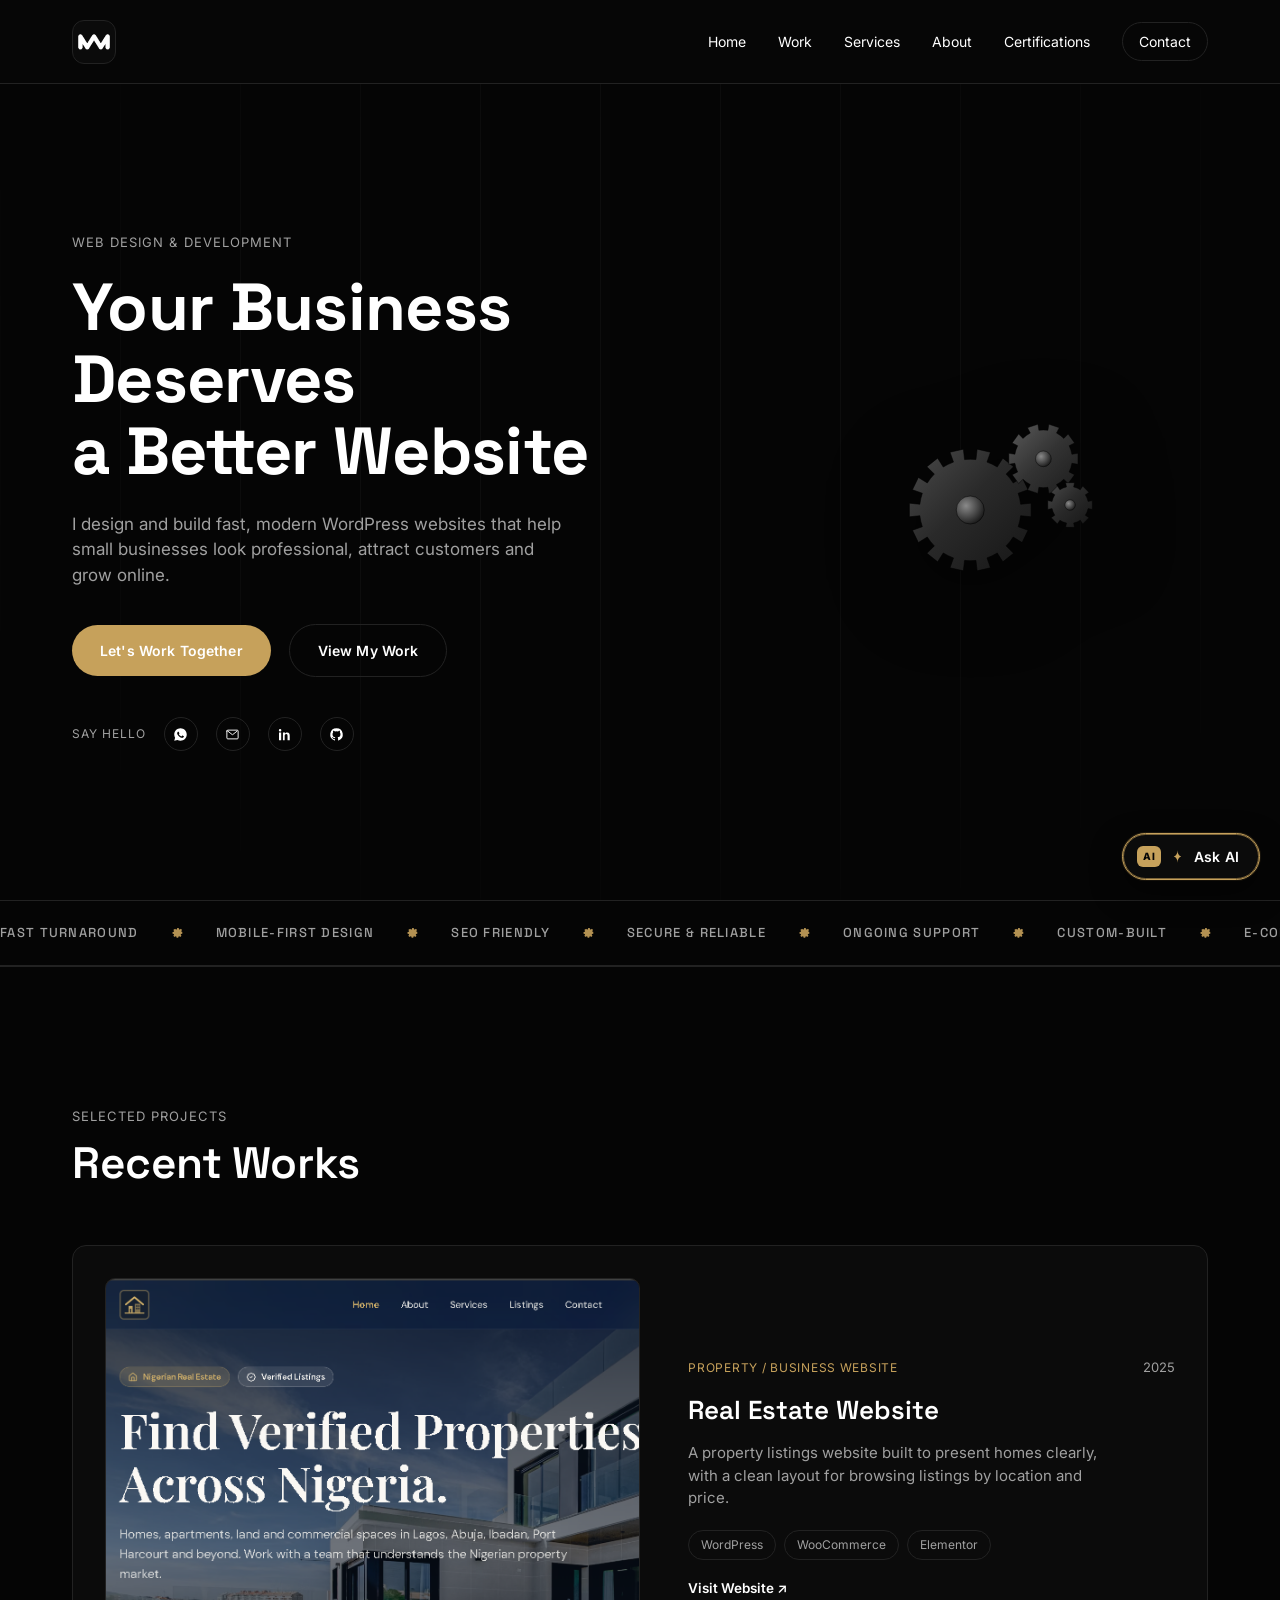
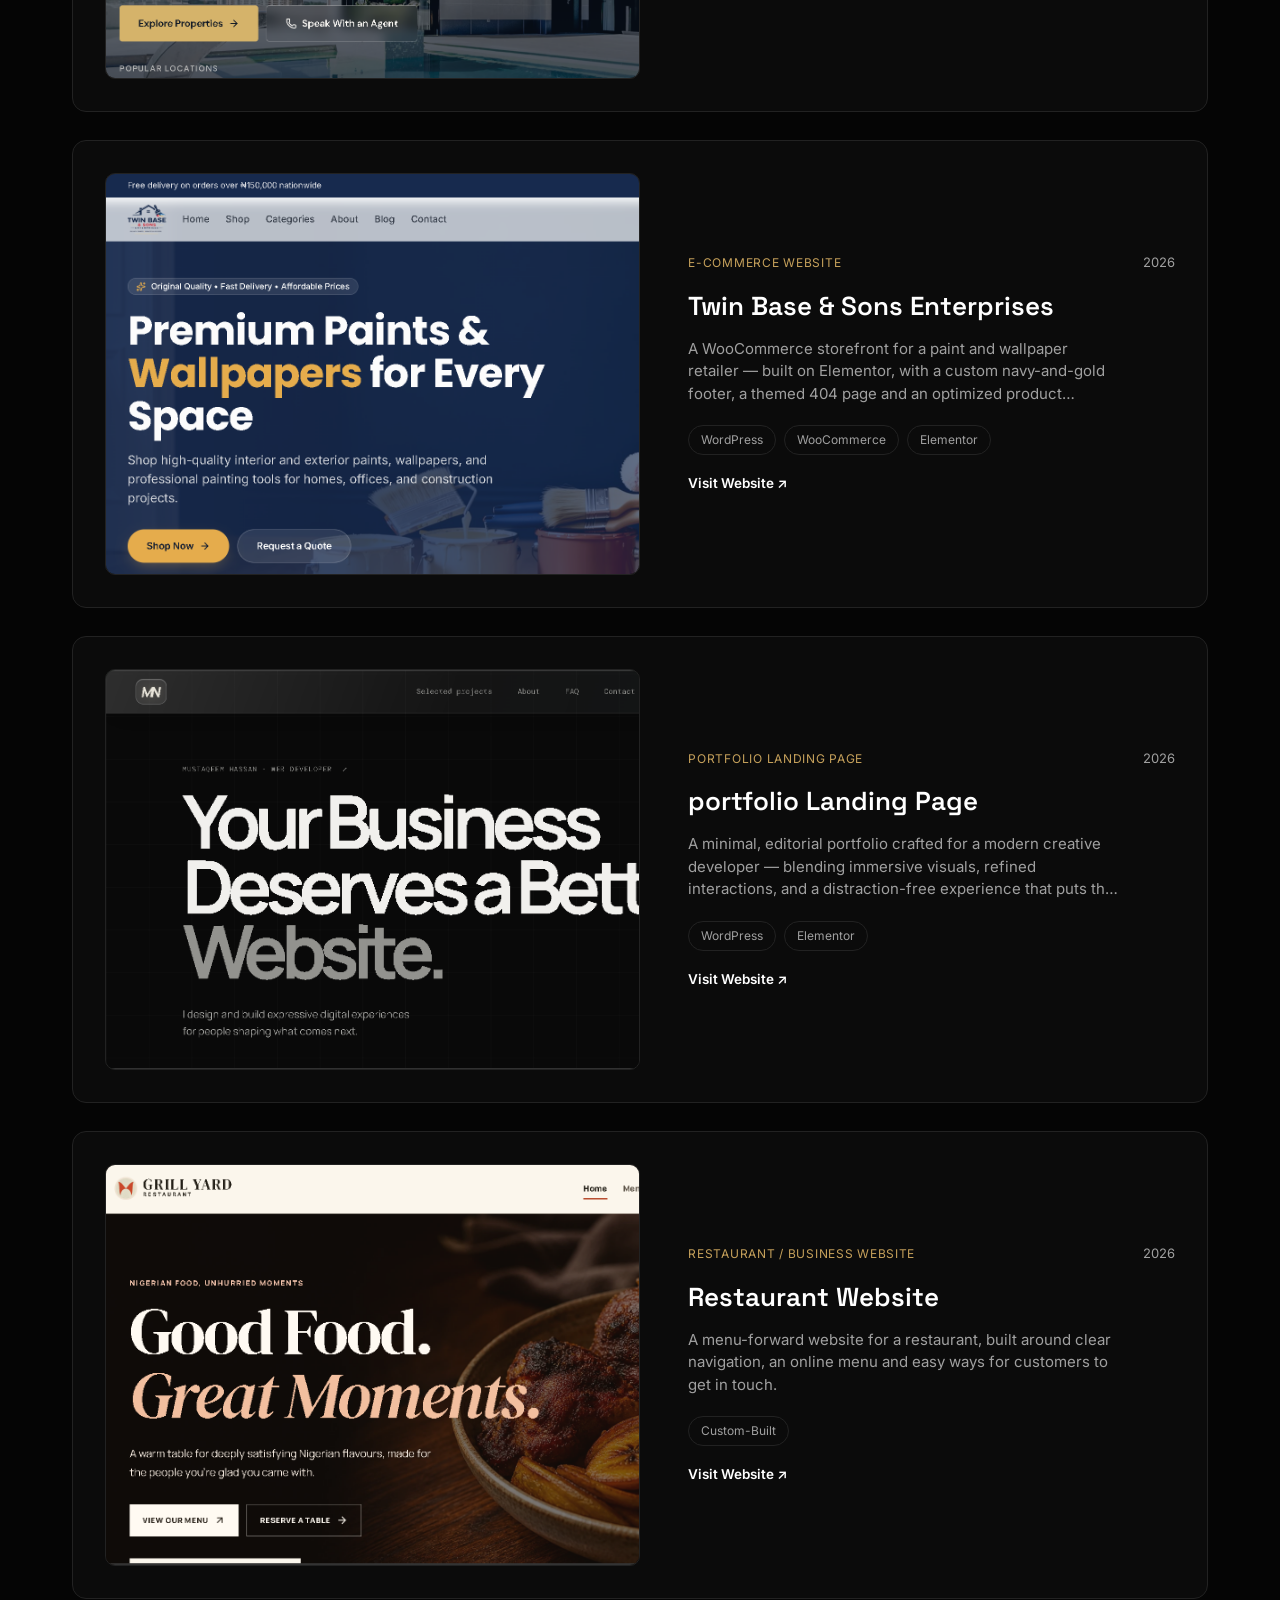
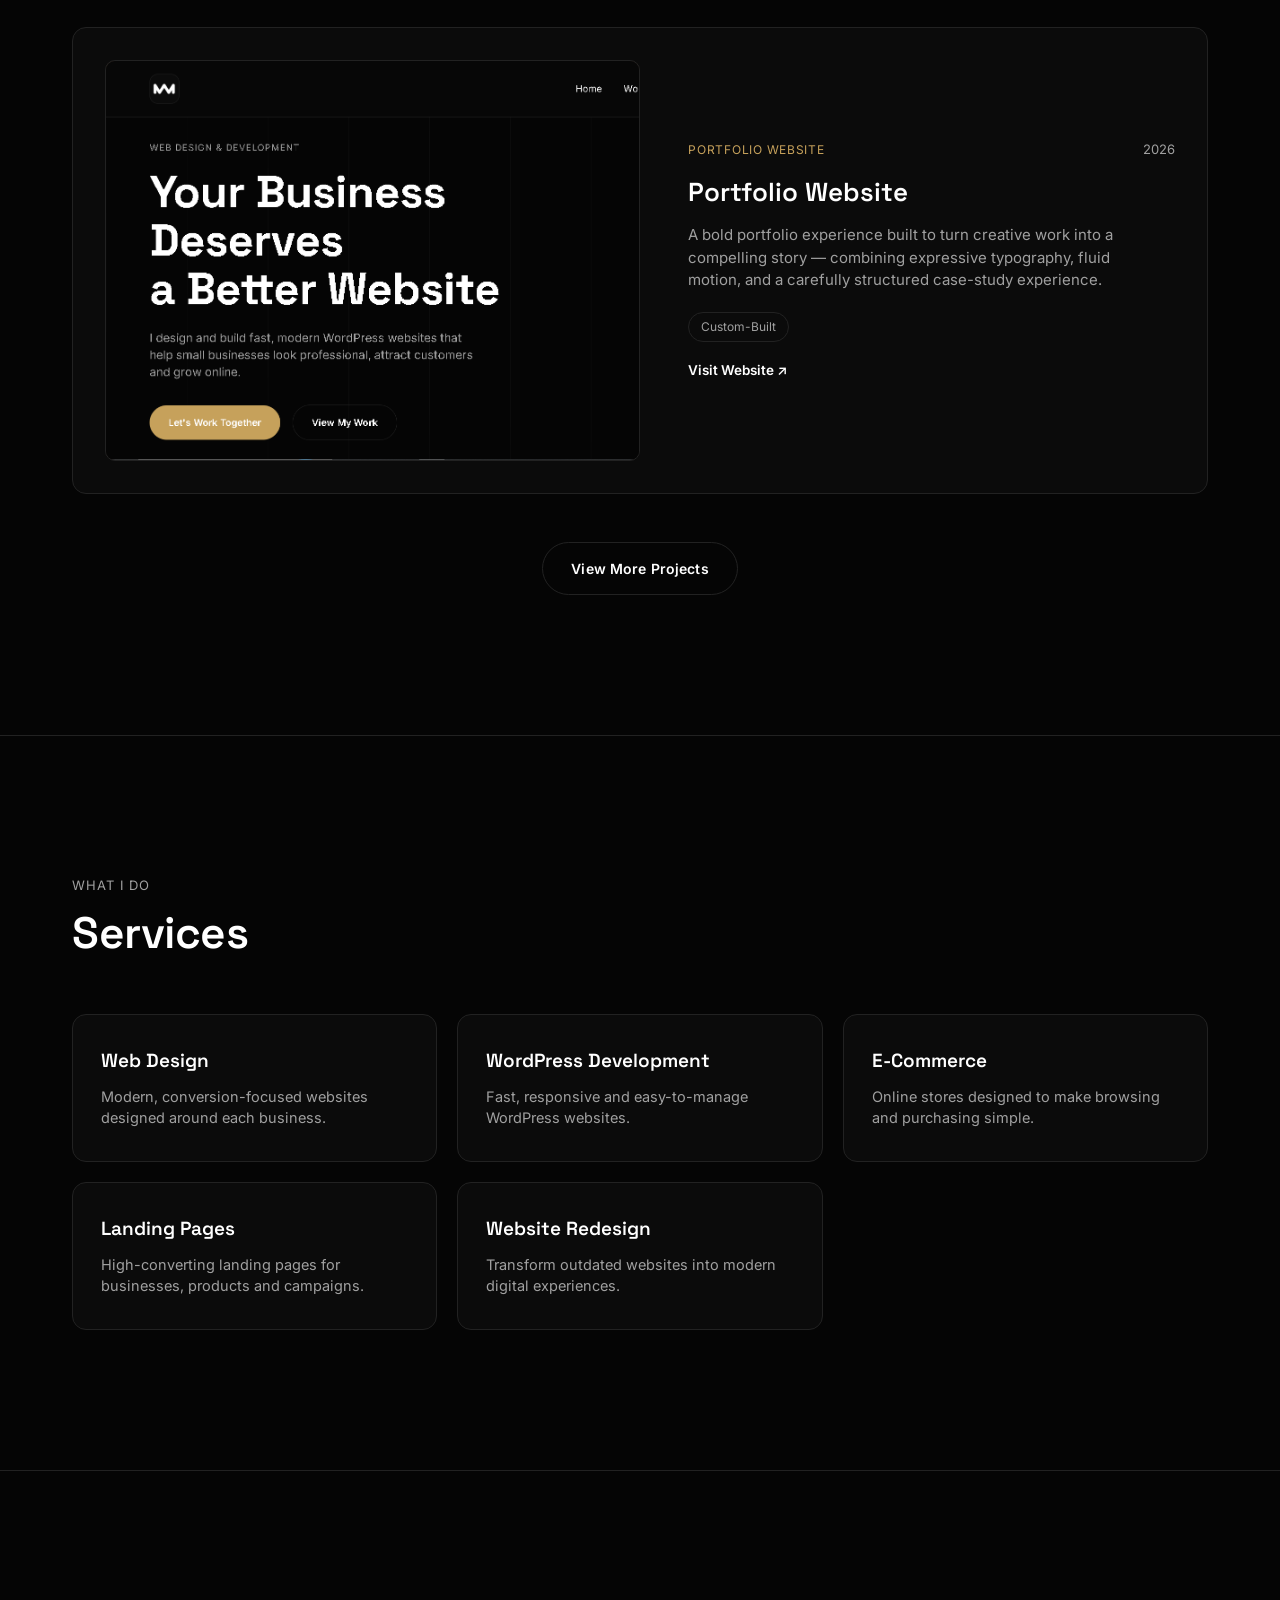
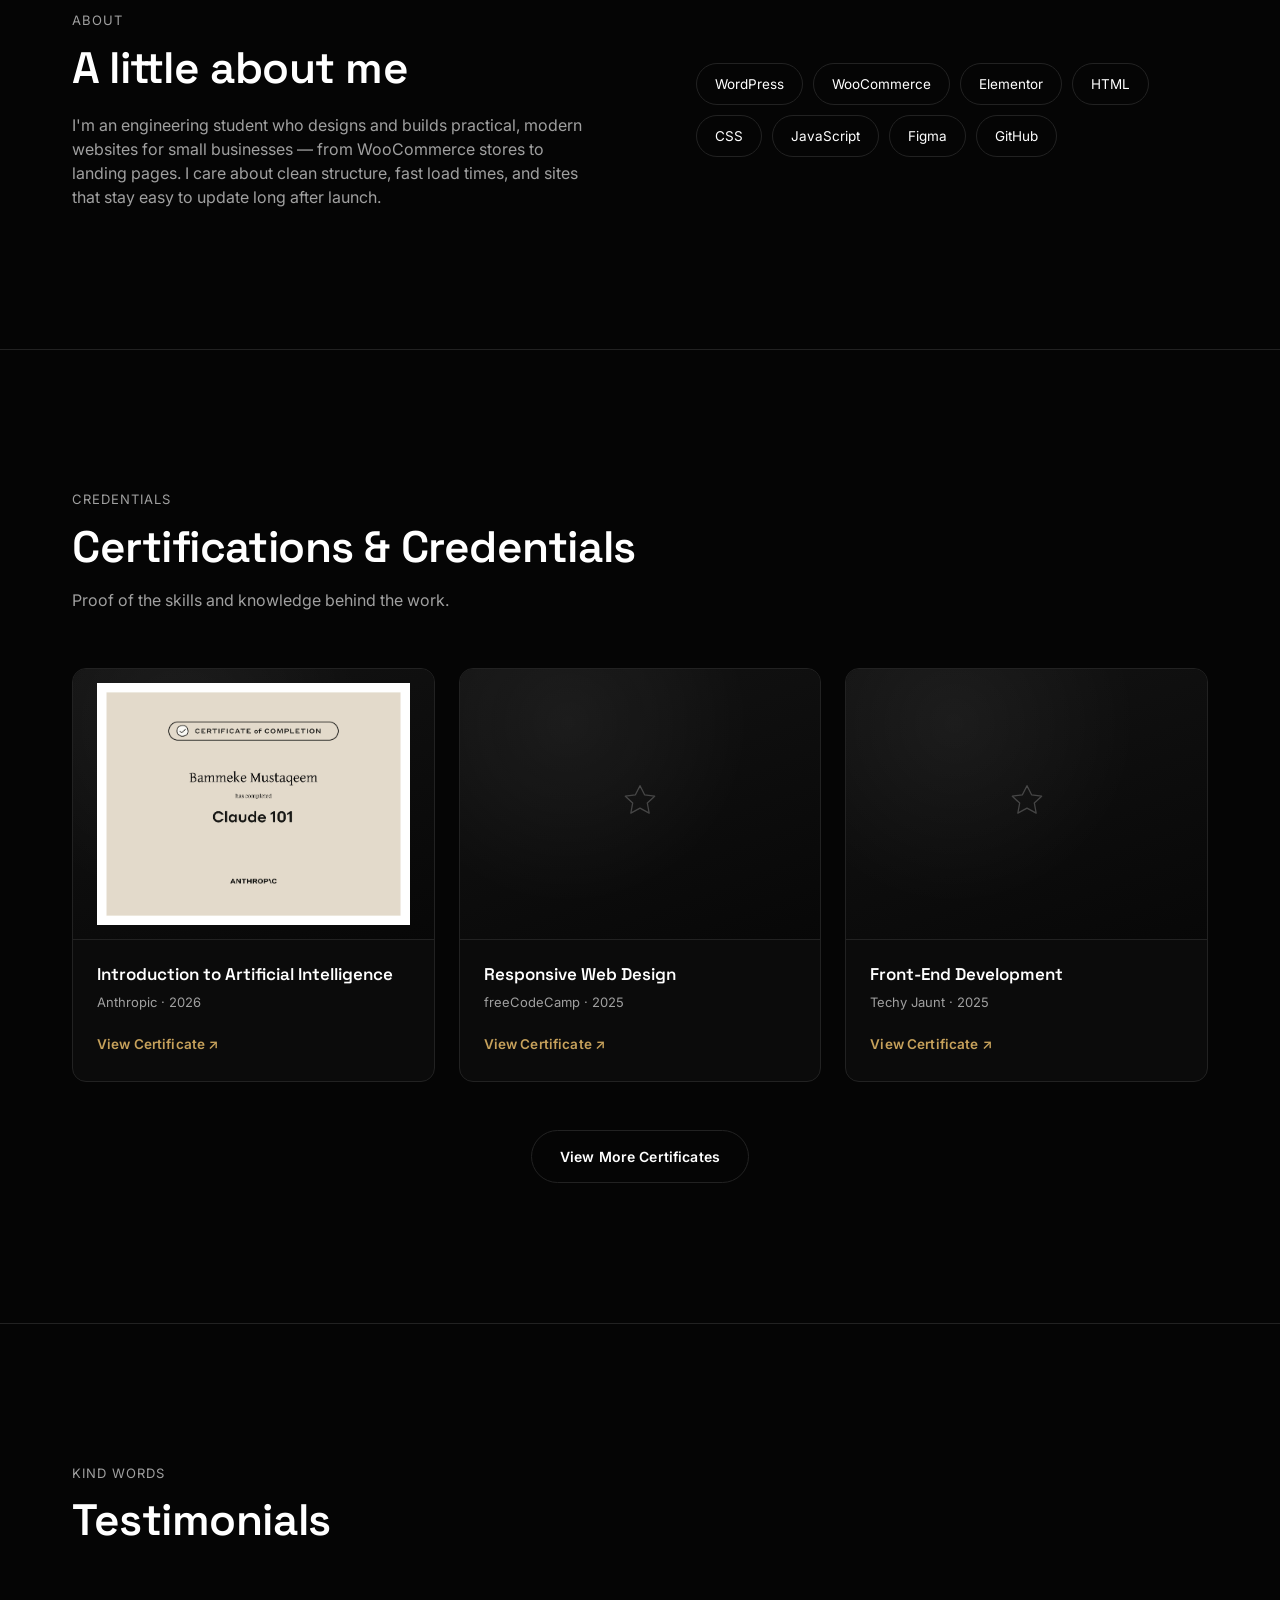
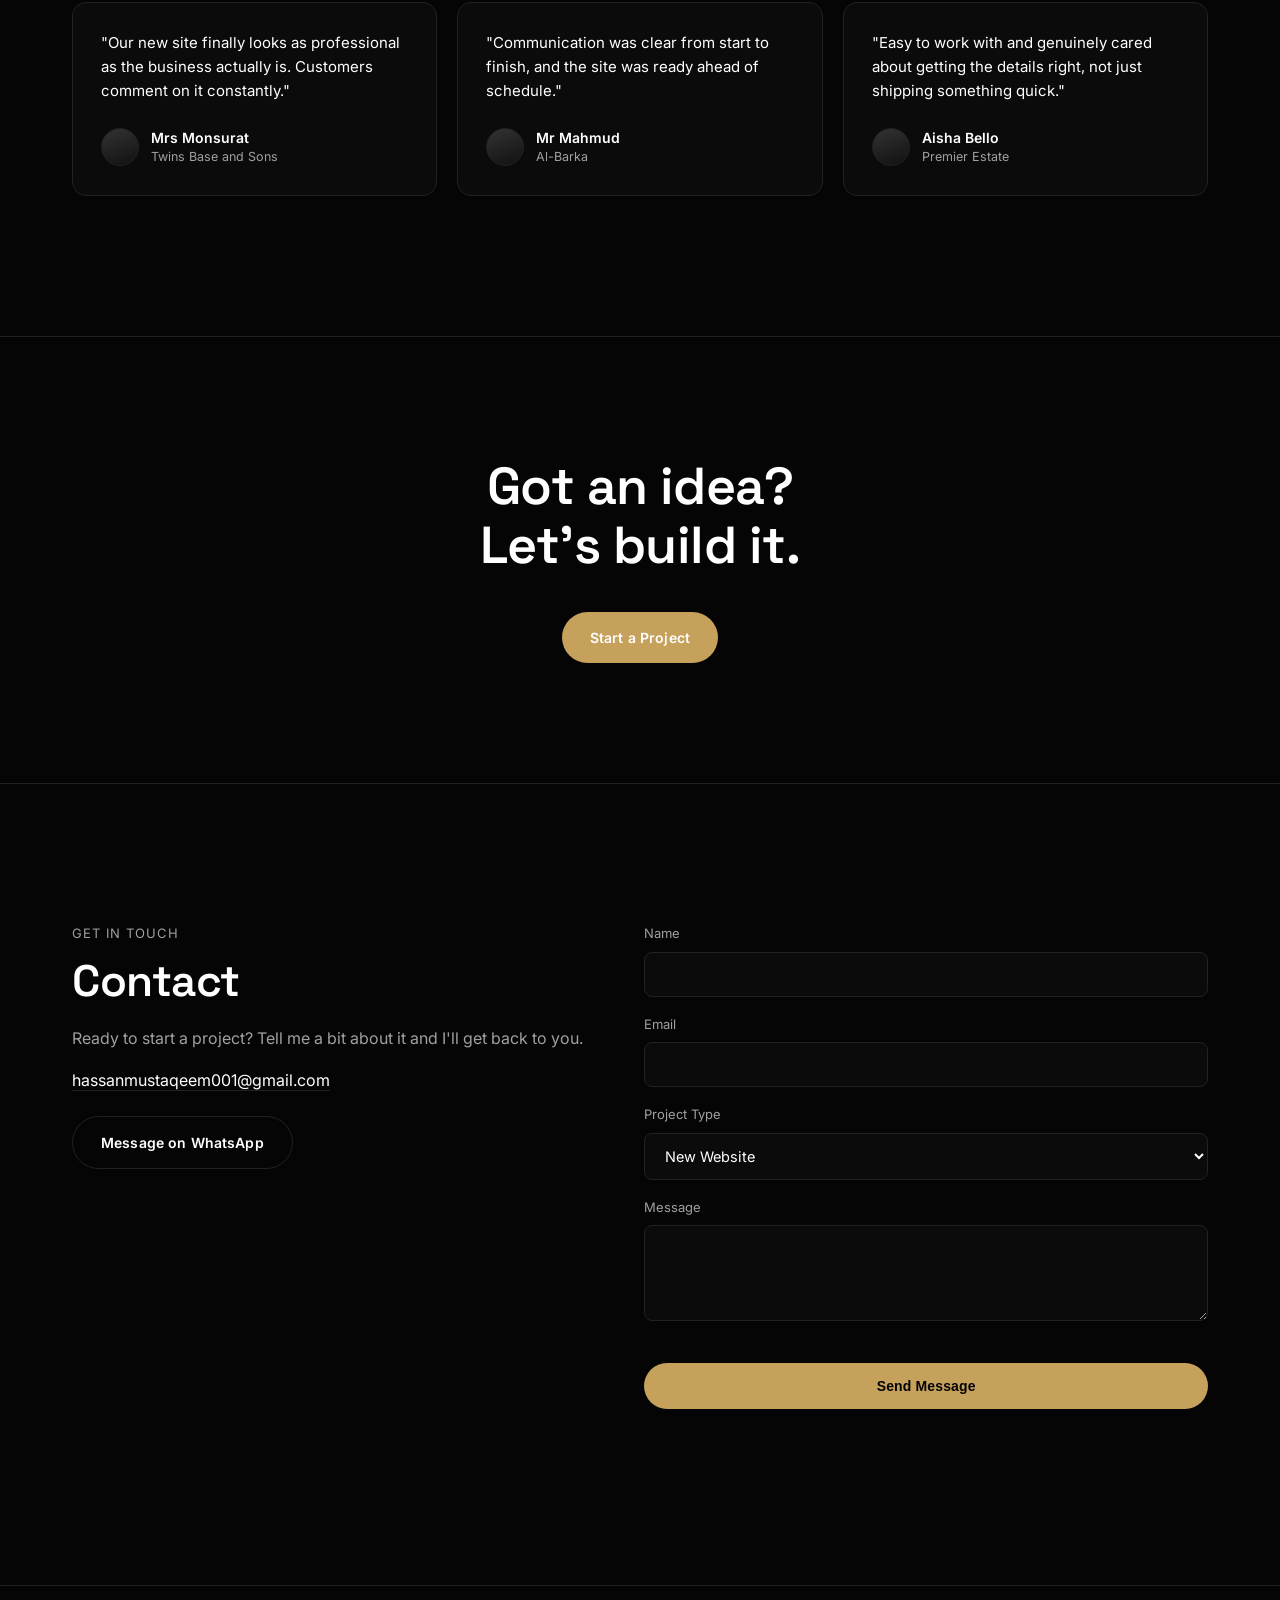
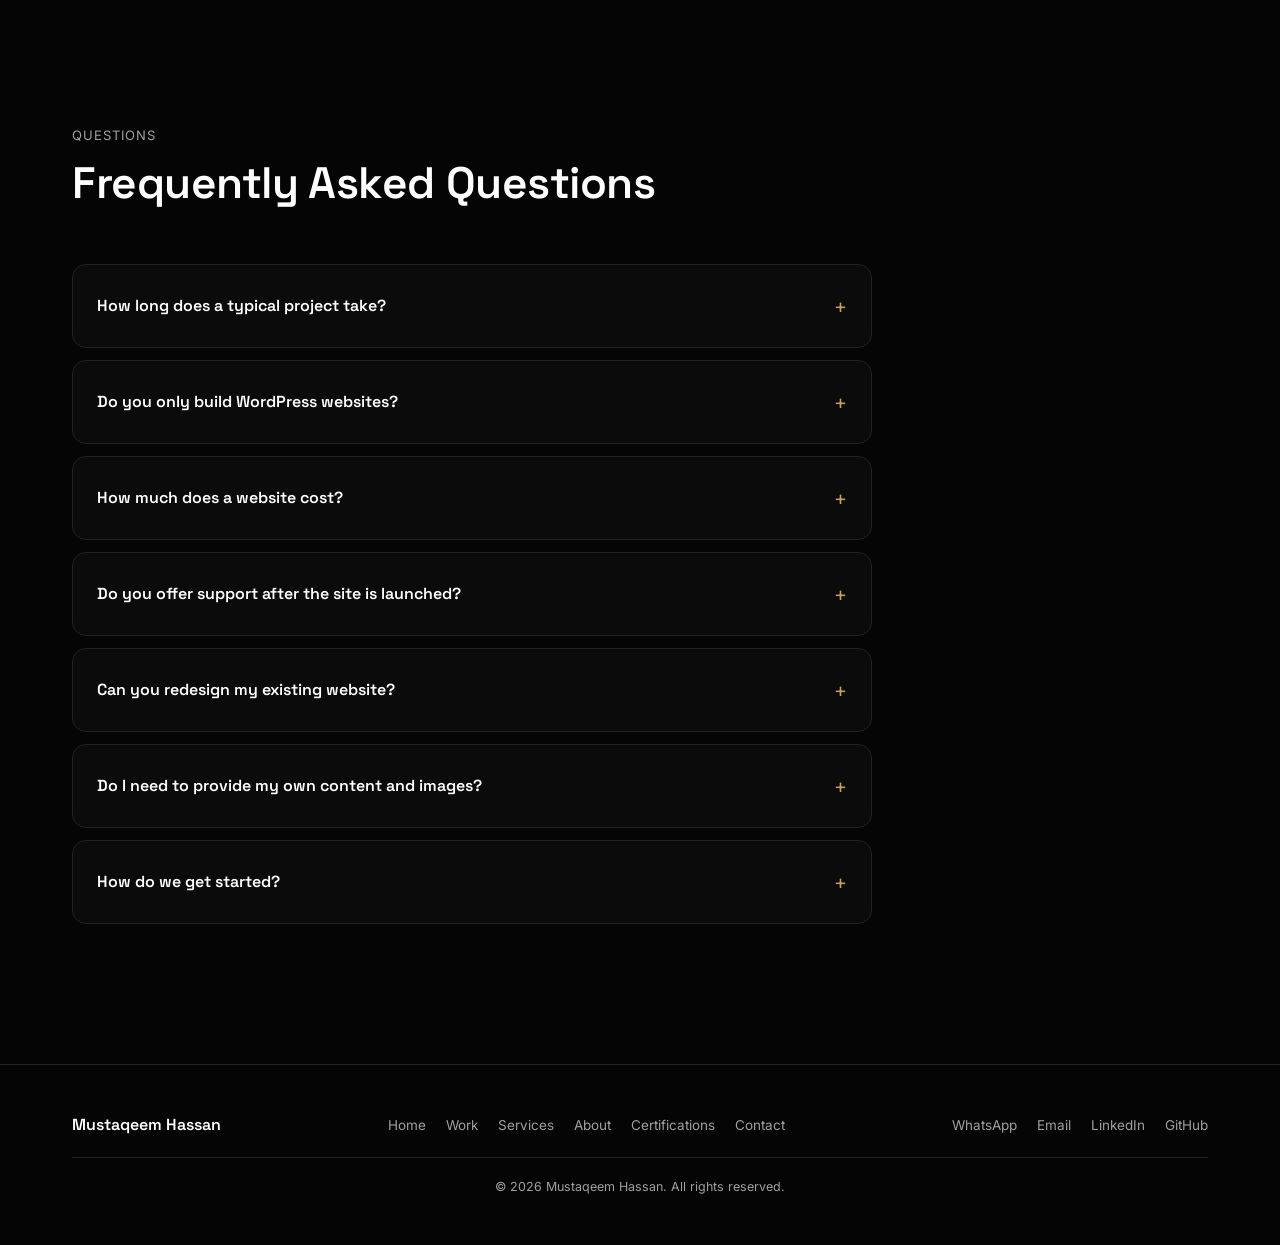
==== index.html @ b9ef03fc "Add files via upload" ====
<!DOCTYPE html>
<html lang="en">
<head>
<meta charset="UTF-8">
<meta name="viewport" content="width=device-width, initial-scale=1.0">
<title>Mustaqeem Hassan — Web Design &amp; Development</title>
<meta name="description" content="Mustaqeem Hassan designs and builds modern, fast WordPress and WooCommerce websites for small businesses.">

<link rel="icon" href="images/favicon.ico" sizes="any">
<link rel="icon" type="image/png" sizes="32x32" href="images/favicon-32x32.png">
<link rel="icon" type="image/png" sizes="16x16" href="images/favicon-16x16.png">
<link rel="apple-touch-icon" sizes="180x180" href="images/apple-touch-icon.png">
<link rel="icon" type="image/png" sizes="192x192" href="images/icon-192.png">
<link rel="icon" type="image/png" sizes="512x512" href="images/icon-512.png">

<link rel="preconnect" href="https://fonts.googleapis.com">
<link rel="preconnect" href="https://fonts.gstatic.com" crossorigin>
<link href="https://fonts.googleapis.com/css2?family=Space+Grotesk:wght@500;600;700&family=Inter:wght@400;500;600&display=swap" rel="stylesheet">

<link rel="stylesheet" href="style.css">
</head>
<body>
<div class="mh-portfolio-page">

  <!-- ================= NAVIGATION ================= -->
  <header class="mh-portfolio-nav" id="mh-portfolio-nav">
    <div class="mh-portfolio-nav__inner">

      <a href="#mh-portfolio-hero" class="mh-portfolio-nav__brand">
        <!-- EDIT: to swap the logo image, replace images/logo-mark.png -->
        <span class="mh-portfolio-nav__badge">
          <img src="images/logo-mark.png" alt="Mustaqeem Hassan" class="mh-portfolio-nav__logo">
        </span>
      </a>

      <nav class="mh-portfolio-nav__links" id="mh-portfolio-nav-links">
        <a href="#mh-portfolio-hero" class="mh-portfolio-nav__link">Home</a>
        <a href="#mh-portfolio-work" class="mh-portfolio-nav__link">Work</a>
        <a href="#mh-portfolio-services" class="mh-portfolio-nav__link">Services</a>
        <a href="#mh-portfolio-about" class="mh-portfolio-nav__link">About</a>
        <a href="#mh-portfolio-certifications" class="mh-portfolio-nav__link">Certifications</a>
        <a href="#mh-portfolio-contact" class="mh-portfolio-nav__link mh-portfolio-nav__link--cta">Contact</a>
      </nav>

      <button class="mh-portfolio-nav__toggle" id="mh-portfolio-nav-toggle" aria-expanded="false" aria-controls="mh-portfolio-nav-links" aria-label="Toggle menu">
        <span></span><span></span><span></span>
      </button>

    </div>
  </header>

  <main>

  <!-- ================= HERO ================= -->
  <section class="mh-portfolio-hero" id="mh-portfolio-hero">

    <div class="mh-portfolio-hero__grid" aria-hidden="true"></div>

    <div class="mh-portfolio-hero__inner">

      <div class="mh-portfolio-hero__content">

        <p class="mh-portfolio-hero__eyebrow">
          <!-- EDIT: eyebrow text -->
          Web Design &amp; Development
        </p>

        <h1 class="mh-portfolio-hero__heading">
          <!-- EDIT: headline (keep the <br> between the two lines) -->
          Your Business Deserves<br>a Better Website
        </h1>

        <p class="mh-portfolio-hero__text">
          <!-- EDIT: intro paragraph -->
          I design and build fast, modern WordPress websites that help small businesses look professional, attract customers and grow online.
        </p>

        <div class="mh-portfolio-hero__actions">
          <a href="#mh-portfolio-contact" class="mh-portfolio-button mh-portfolio-button--primary">Let's Work Together</a>
          <a href="#mh-portfolio-work" class="mh-portfolio-button mh-portfolio-button--secondary">View My Work</a>
        </div>

        <div class="mh-portfolio-hero__social">
          <span class="mh-portfolio-hero__social-label">Say hello</span>

          <a href="https://wa.me/2349122068094" class="mh-portfolio-social-icon" aria-label="WhatsApp" target="_blank" rel="noopener">
            <svg viewBox="0 0 24 24" fill="none" xmlns="http://www.w3.org/2000/svg"><path d="M12 2C6.48 2 2 6.48 2 12c0 1.85.5 3.58 1.36 5.07L2 22l5.1-1.33A9.94 9.94 0 0 0 12 22c5.52 0 10-4.48 10-10S17.52 2 12 2Zm5.1 14.1c-.22.63-1.28 1.2-1.77 1.27-.45.07-1.02.1-1.65-.1a14.3 14.3 0 0 1-1.5-.56c-2.64-1.14-4.36-3.8-4.5-3.98-.13-.18-1.08-1.43-1.08-2.73s.68-1.94.92-2.2c.24-.27.53-.33.7-.33h.5c.16 0 .38-.06.6.45.22.53.75 1.83.82 1.96.07.13.11.29.02.47-.09.18-.14.29-.27.44-.13.16-.28.35-.4.47-.13.13-.27.27-.12.53.16.27.7 1.16 1.52 1.88 1.05.93 1.93 1.22 2.2 1.36.27.13.43.11.59-.07.16-.18.68-.79.86-1.06.18-.27.36-.22.6-.13.24.09 1.55.73 1.81.86.27.13.45.2.51.31.07.11.07.62-.15 1.25Z" fill="currentColor"/></svg>
          </a>
          <a href="mailto:hassanmustaqeem001@gmail.com" class="mh-portfolio-social-icon" aria-label="Email">
            <svg viewBox="0 0 24 24" fill="none" xmlns="http://www.w3.org/2000/svg"><path d="M3 6.5A1.5 1.5 0 0 1 4.5 5h15A1.5 1.5 0 0 1 21 6.5v11a1.5 1.5 0 0 1-1.5 1.5h-15A1.5 1.5 0 0 1 3 17.5v-11Zm1.8.3 6.53 5.2a1 1 0 0 0 1.24 0L19.1 6.8" stroke="currentColor" stroke-width="1.5" stroke-linecap="round" stroke-linejoin="round"/></svg>
          </a>
          <!-- EDIT: replace # with your LinkedIn URL -->
          <a href="#" class="mh-portfolio-social-icon" aria-label="LinkedIn" target="_blank" rel="noopener">
            <svg viewBox="0 0 24 24" fill="none" xmlns="http://www.w3.org/2000/svg"><path d="M6.94 5a2 2 0 1 1-4 0 2 2 0 0 1 4 0ZM3.2 8.75h3.5V21H3.2V8.75Zm6.28 0h3.35v1.68h.05c.47-.87 1.6-1.79 3.3-1.79 3.53 0 4.18 2.28 4.18 5.24V21h-3.5v-6.4c0-1.53-.03-3.49-2.12-3.49-2.13 0-2.46 1.65-2.46 3.38V21H9.48V8.75Z" fill="currentColor"/></svg>
          </a>
          <!-- EDIT: replace # with your GitHub URL -->
          <a href="#" class="mh-portfolio-social-icon" aria-label="GitHub" target="_blank" rel="noopener">
            <svg viewBox="0 0 24 24" fill="none" xmlns="http://www.w3.org/2000/svg"><path d="M12 2a10 10 0 0 0-3.16 19.49c.5.09.68-.22.68-.48v-1.7c-2.78.6-3.37-1.34-3.37-1.34-.46-1.16-1.11-1.47-1.11-1.47-.91-.62.07-.6.07-.6 1 .07 1.53 1.03 1.53 1.03.9 1.53 2.34 1.09 2.91.83.09-.65.35-1.09.64-1.34-2.22-.25-4.56-1.11-4.56-4.93 0-1.09.39-1.98 1.03-2.68-.1-.25-.45-1.27.1-2.65 0 0 .84-.27 2.75 1.02a9.4 9.4 0 0 1 5 0c1.91-1.3 2.75-1.02 2.75-1.02.55 1.38.2 2.4.1 2.65.64.7 1.03 1.59 1.03 2.68 0 3.83-2.35 4.68-4.58 4.92.36.31.68.92.68 1.85v2.75c0 .26.18.58.69.48A10 10 0 0 0 12 2Z" fill="currentColor"/></svg>
          </a>
        </div>

      </div>

      <div class="mh-portfolio-hero__engine mh-portfolio-hero__engine--desktop" id="mh-portfolio-engine" aria-hidden="true">
        <svg viewBox="0 0 320 280" xmlns="http://www.w3.org/2000/svg" class="mh-portfolio-engine__svg">
          <defs>
            <linearGradient id="mhGearGradientA" x1="0%" y1="0%" x2="100%" y2="100%">
              <stop offset="0%" stop-color="#4a4a4a"/>
              <stop offset="45%" stop-color="#2a2a2a"/>
              <stop offset="100%" stop-color="#161616"/>
            </linearGradient>
            <linearGradient id="mhGearGradientB" x1="0%" y1="0%" x2="100%" y2="100%">
              <stop offset="0%" stop-color="#5a5a5a"/>
              <stop offset="50%" stop-color="#333333"/>
              <stop offset="100%" stop-color="#1c1c1c"/>
            </linearGradient>
            <radialGradient id="mhHubGradient" cx="35%" cy="35%" r="70%">
              <stop offset="0%" stop-color="#8a8a8a"/>
              <stop offset="100%" stop-color="#1a1a1a"/>
            </radialGradient>
          </defs>

          <g class="mh-portfolio-gear mh-portfolio-gear--main" style="transform-origin:150px 160px;">
            <path fill="url(#mhGearGradientA)" stroke="#000" stroke-width="0.6" d="M 206.55,147.09 L 207.64,153.51 L 219.56,152.16 L 219.56,167.84 L 207.64,166.49 L 206.55,172.91 L 204.75,179.16 L 216.07,183.12 L 209.27,197.24 L 199.11,190.86 L 195.35,196.16 L 191.01,201.01 L 199.50,209.50 L 187.24,219.27 L 180.86,209.11 L 175.17,212.26 L 169.16,214.75 L 173.12,226.07 L 157.84,229.56 L 156.49,217.64 L 150.00,218.00 L 143.51,217.64 L 142.16,229.56 L 126.88,226.07 L 130.84,214.75 L 124.83,212.26 L 119.14,209.11 L 112.76,219.27 L 100.50,209.50 L 108.99,201.01 L 104.65,196.16 L 100.89,190.86 L 90.73,197.24 L 83.93,183.12 L 95.25,179.16 L 93.45,172.91 L 92.36,166.49 L 80.44,167.84 L 80.44,152.16 L 92.36,153.51 L 93.45,147.09 L 95.25,140.84 L 83.93,136.88 L 90.73,122.76 L 100.89,129.14 L 104.65,123.84 L 108.99,118.99 L 100.50,110.50 L 112.76,100.73 L 119.14,110.89 L 124.83,107.74 L 130.84,105.25 L 126.88,93.93 L 142.16,90.44 L 143.51,102.36 L 150.00,102.00 L 156.49,102.36 L 157.84,90.44 L 173.12,93.93 L 169.16,105.25 L 175.17,107.74 L 180.86,110.89 L 187.24,100.73 L 199.50,110.50 L 191.01,118.99 L 195.35,123.84 L 199.11,129.14 L 209.27,122.76 L 216.07,136.88 L 204.75,140.84 Z"/>
            <circle cx="150" cy="160" r="16" fill="url(#mhHubGradient)" stroke="#000" stroke-width="0.6"/>
          </g>

          <g class="mh-portfolio-gear mh-portfolio-gear--medium" style="transform-origin:233.6px 101.5px;">
            <path fill="url(#mhGearGradientB)" stroke="#000" stroke-width="0.5" d="M 264.98,91.30 L 266.19,96.34 L 273.11,95.24 L 273.11,107.76 L 266.19,106.66 L 264.98,111.70 L 263.00,116.48 L 269.24,119.66 L 261.88,129.78 L 256.93,124.83 L 253.00,128.20 L 248.58,130.90 L 251.76,137.14 L 239.86,141.01 L 238.76,134.09 L 233.60,134.50 L 228.44,134.09 L 227.34,141.01 L 215.44,137.14 L 218.62,130.90 L 214.20,128.20 L 210.27,124.83 L 205.32,129.78 L 197.96,119.66 L 204.20,116.48 L 202.22,111.70 L 201.01,106.66 L 194.09,107.76 L 194.09,95.24 L 201.01,96.34 L 202.22,91.30 L 204.20,86.52 L 197.96,83.34 L 205.32,73.22 L 210.27,78.17 L 214.20,74.80 L 218.62,72.10 L 215.44,65.86 L 227.34,61.99 L 228.44,68.91 L 233.60,68.50 L 238.76,68.91 L 239.86,61.99 L 251.76,65.86 L 248.58,72.10 L 253.00,74.80 L 256.93,78.17 L 261.88,73.22 L 269.24,83.34 L 263.00,86.52 Z"/>
            <circle cx="233.6" cy="101.5" r="9" fill="url(#mhHubGradient)" stroke="#000" stroke-width="0.5"/>
          </g>

          <g class="mh-portfolio-gear mh-portfolio-gear--small" style="transform-origin:264.1px 154.3px;">
            <path fill="url(#mhGearGradientA)" stroke="#000" stroke-width="0.5" d="M 283.50,146.26 L 284.70,150.20 L 289.60,149.23 L 289.60,159.37 L 284.70,158.40 L 283.50,162.34 L 281.56,165.97 L 285.72,168.74 L 278.54,175.92 L 275.77,171.76 L 272.14,173.70 L 268.20,174.90 L 269.17,179.80 L 259.03,179.80 L 260.00,174.90 L 256.06,173.70 L 252.43,171.76 L 249.66,175.92 L 242.48,168.74 L 246.64,165.97 L 244.70,162.34 L 243.50,158.40 L 238.60,159.37 L 238.60,149.23 L 243.50,150.20 L 244.70,146.26 L 246.64,142.63 L 242.48,139.86 L 249.66,132.68 L 252.43,136.84 L 256.06,134.90 L 260.00,133.70 L 259.03,128.80 L 269.17,128.80 L 268.20,133.70 L 272.14,134.90 L 275.77,136.84 L 278.54,132.68 L 285.72,139.86 L 281.56,142.63 Z"/>
            <circle cx="264.1" cy="154.3" r="6" fill="url(#mhHubGradient)" stroke="#000" stroke-width="0.5"/>
          </g>
        </svg>
      </div>

      <!-- Mobile-only: two-gear chamber. Touch-draggable, with optional phone-tilt motion. -->
      <div class="mh-portfolio-chamber-wrap mh-portfolio-hero__engine--mobile">
        <div class="mh-portfolio-chamber" id="mh-portfolio-chamber" aria-hidden="true">
          <svg viewBox="70 50 215 190" xmlns="http://www.w3.org/2000/svg" class="mh-portfolio-chamber__svg">
            <defs>
              <linearGradient id="mhChamberGradA" x1="0%" y1="0%" x2="100%" y2="100%">
                <stop offset="0%" stop-color="#4a4a4a"/>
                <stop offset="45%" stop-color="#2a2a2a"/>
                <stop offset="100%" stop-color="#161616"/>
              </linearGradient>
              <linearGradient id="mhChamberGradB" x1="0%" y1="0%" x2="100%" y2="100%">
                <stop offset="0%" stop-color="#5a5a5a"/>
                <stop offset="50%" stop-color="#333333"/>
                <stop offset="100%" stop-color="#1c1c1c"/>
              </linearGradient>
              <radialGradient id="mhChamberHub" cx="35%" cy="35%" r="70%">
                <stop offset="0%" stop-color="#8a8a8a"/>
                <stop offset="100%" stop-color="#1a1a1a"/>
              </radialGradient>
            </defs>

            <g class="mh-portfolio-gear mh-portfolio-gear--main" style="transform-origin:150px 160px;">
              <path fill="url(#mhChamberGradA)" stroke="#000" stroke-width="0.6" d="M 206.55,147.09 L 207.64,153.51 L 219.56,152.16 L 219.56,167.84 L 207.64,166.49 L 206.55,172.91 L 204.75,179.16 L 216.07,183.12 L 209.27,197.24 L 199.11,190.86 L 195.35,196.16 L 191.01,201.01 L 199.50,209.50 L 187.24,219.27 L 180.86,209.11 L 175.17,212.26 L 169.16,214.75 L 173.12,226.07 L 157.84,229.56 L 156.49,217.64 L 150.00,218.00 L 143.51,217.64 L 142.16,229.56 L 126.88,226.07 L 130.84,214.75 L 124.83,212.26 L 119.14,209.11 L 112.76,219.27 L 100.50,209.50 L 108.99,201.01 L 104.65,196.16 L 100.89,190.86 L 90.73,197.24 L 83.93,183.12 L 95.25,179.16 L 93.45,172.91 L 92.36,166.49 L 80.44,167.84 L 80.44,152.16 L 92.36,153.51 L 93.45,147.09 L 95.25,140.84 L 83.93,136.88 L 90.73,122.76 L 100.89,129.14 L 104.65,123.84 L 108.99,118.99 L 100.50,110.50 L 112.76,100.73 L 119.14,110.89 L 124.83,107.74 L 130.84,105.25 L 126.88,93.93 L 142.16,90.44 L 143.51,102.36 L 150.00,102.00 L 156.49,102.36 L 157.84,90.44 L 173.12,93.93 L 169.16,105.25 L 175.17,107.74 L 180.86,110.89 L 187.24,100.73 L 199.50,110.50 L 191.01,118.99 L 195.35,123.84 L 199.11,129.14 L 209.27,122.76 L 216.07,136.88 L 204.75,140.84 Z"/>
              <circle cx="150" cy="160" r="16" fill="url(#mhChamberHub)" stroke="#000" stroke-width="0.6"/>
            </g>

            <g class="mh-portfolio-gear mh-portfolio-gear--medium" style="transform-origin:233.6px 101.5px;">
              <path fill="url(#mhChamberGradB)" stroke="#000" stroke-width="0.5" d="M 264.98,91.30 L 266.19,96.34 L 273.11,95.24 L 273.11,107.76 L 266.19,106.66 L 264.98,111.70 L 263.00,116.48 L 269.24,119.66 L 261.88,129.78 L 256.93,124.83 L 253.00,128.20 L 248.58,130.90 L 251.76,137.14 L 239.86,141.01 L 238.76,134.09 L 233.60,134.50 L 228.44,134.09 L 227.34,141.01 L 215.44,137.14 L 218.62,130.90 L 214.20,128.20 L 210.27,124.83 L 205.32,129.78 L 197.96,119.66 L 204.20,116.48 L 202.22,111.70 L 201.01,106.66 L 194.09,107.76 L 194.09,95.24 L 201.01,96.34 L 202.22,91.30 L 204.20,86.52 L 197.96,83.34 L 205.32,73.22 L 210.27,78.17 L 214.20,74.80 L 218.62,72.10 L 215.44,65.86 L 227.34,61.99 L 228.44,68.91 L 233.60,68.50 L 238.76,68.91 L 239.86,61.99 L 251.76,65.86 L 248.58,72.10 L 253.00,74.80 L 256.93,78.17 L 261.88,73.22 L 269.24,83.34 L 263.00,86.52 Z"/>
              <circle cx="233.6" cy="101.5" r="9" fill="url(#mhChamberHub)" stroke="#000" stroke-width="0.5"/>
            </g>
          </svg>
        </div>
        <!-- Shown by script.js only on iOS builds that require an explicit gesture to grant motion access -->
        <button type="button" class="mh-portfolio-chamber__motion-btn" id="mh-portfolio-motion-btn" hidden>Activate Motion</button>
      </div>

    </div>
  </section>

  <!-- ================= MARQUEE ================= -->
  <section class="mh-portfolio-marquee" aria-label="What working with me looks like">
    <div class="mh-portfolio-marquee__track">
      <div class="mh-portfolio-marquee__group">
        <span>Fast Turnaround</span>
        <svg class="mh-portfolio-marquee__divider" viewBox="0 0 24 24" aria-hidden="true"><path d="M12 8.5a3.5 3.5 0 1 0 0 7 3.5 3.5 0 0 0 0-7Zm9.4 2.6-1.9-.3a7.6 7.6 0 0 0-.6-1.5l1.2-1.6a.6.6 0 0 0-.05-.8l-1.4-1.4a.6.6 0 0 0-.8-.05l-1.6 1.2a7.6 7.6 0 0 0-1.5-.6l-.3-1.9a.6.6 0 0 0-.6-.5h-2a.6.6 0 0 0-.6.5l-.3 1.9a7.6 7.6 0 0 0-1.5.6l-1.6-1.2a.6.6 0 0 0-.8.05L4.65 6.9a.6.6 0 0 0-.05.8l1.2 1.6a7.6 7.6 0 0 0-.6 1.5l-1.9.3a.6.6 0 0 0-.5.6v2a.6.6 0 0 0 .5.6l1.9.3a7.6 7.6 0 0 0 .6 1.5l-1.2 1.6a.6.6 0 0 0 .05.8l1.4 1.4a.6.6 0 0 0 .8.05l1.6-1.2a7.6 7.6 0 0 0 1.5.6l.3 1.9a.6.6 0 0 0 .6.5h2a.6.6 0 0 0 .6-.5l.3-1.9a7.6 7.6 0 0 0 1.5-.6l1.6 1.2a.6.6 0 0 0 .8-.05l1.4-1.4a.6.6 0 0 0 .05-.8l-1.2-1.6a7.6 7.6 0 0 0 .6-1.5l1.9-.3a.6.6 0 0 0 .5-.6v-2a.6.6 0 0 0-.5-.6Z"/></svg>
        <span>Mobile-First Design</span>
        <svg class="mh-portfolio-marquee__divider" viewBox="0 0 24 24" aria-hidden="true"><path d="M12 8.5a3.5 3.5 0 1 0 0 7 3.5 3.5 0 0 0 0-7Zm9.4 2.6-1.9-.3a7.6 7.6 0 0 0-.6-1.5l1.2-1.6a.6.6 0 0 0-.05-.8l-1.4-1.4a.6.6 0 0 0-.8-.05l-1.6 1.2a7.6 7.6 0 0 0-1.5-.6l-.3-1.9a.6.6 0 0 0-.6-.5h-2a.6.6 0 0 0-.6.5l-.3 1.9a7.6 7.6 0 0 0-1.5.6l-1.6-1.2a.6.6 0 0 0-.8.05L4.65 6.9a.6.6 0 0 0-.05.8l1.2 1.6a7.6 7.6 0 0 0-.6 1.5l-1.9.3a.6.6 0 0 0-.5.6v2a.6.6 0 0 0 .5.6l1.9.3a7.6 7.6 0 0 0 .6 1.5l-1.2 1.6a.6.6 0 0 0 .05.8l1.4 1.4a.6.6 0 0 0 .8.05l1.6-1.2a7.6 7.6 0 0 0 1.5.6l.3 1.9a.6.6 0 0 0 .6.5h2a.6.6 0 0 0 .6-.5l.3-1.9a7.6 7.6 0 0 0 1.5-.6l1.6 1.2a.6.6 0 0 0 .8-.05l1.4-1.4a.6.6 0 0 0 .05-.8l-1.2-1.6a7.6 7.6 0 0 0 .6-1.5l1.9-.3a.6.6 0 0 0 .5-.6v-2a.6.6 0 0 0-.5-.6Z"/></svg>
        <span>SEO Friendly</span>
        <svg class="mh-portfolio-marquee__divider" viewBox="0 0 24 24" aria-hidden="true"><path d="M12 8.5a3.5 3.5 0 1 0 0 7 3.5 3.5 0 0 0 0-7Zm9.4 2.6-1.9-.3a7.6 7.6 0 0 0-.6-1.5l1.2-1.6a.6.6 0 0 0-.05-.8l-1.4-1.4a.6.6 0 0 0-.8-.05l-1.6 1.2a7.6 7.6 0 0 0-1.5-.6l-.3-1.9a.6.6 0 0 0-.6-.5h-2a.6.6 0 0 0-.6.5l-.3 1.9a7.6 7.6 0 0 0-1.5.6l-1.6-1.2a.6.6 0 0 0-.8.05L4.65 6.9a.6.6 0 0 0-.05.8l1.2 1.6a7.6 7.6 0 0 0-.6 1.5l-1.9.3a.6.6 0 0 0-.5.6v2a.6.6 0 0 0 .5.6l1.9.3a7.6 7.6 0 0 0 .6 1.5l-1.2 1.6a.6.6 0 0 0 .05.8l1.4 1.4a.6.6 0 0 0 .8.05l1.6-1.2a7.6 7.6 0 0 0 1.5.6l.3 1.9a.6.6 0 0 0 .6.5h2a.6.6 0 0 0 .6-.5l.3-1.9a7.6 7.6 0 0 0 1.5-.6l1.6 1.2a.6.6 0 0 0 .8-.05l1.4-1.4a.6.6 0 0 0 .05-.8l-1.2-1.6a7.6 7.6 0 0 0 .6-1.5l1.9-.3a.6.6 0 0 0 .5-.6v-2a.6.6 0 0 0-.5-.6Z"/></svg>
        <span>Secure &amp; Reliable</span>
        <svg class="mh-portfolio-marquee__divider" viewBox="0 0 24 24" aria-hidden="true"><path d="M12 8.5a3.5 3.5 0 1 0 0 7 3.5 3.5 0 0 0 0-7Zm9.4 2.6-1.9-.3a7.6 7.6 0 0 0-.6-1.5l1.2-1.6a.6.6 0 0 0-.05-.8l-1.4-1.4a.6.6 0 0 0-.8-.05l-1.6 1.2a7.6 7.6 0 0 0-1.5-.6l-.3-1.9a.6.6 0 0 0-.6-.5h-2a.6.6 0 0 0-.6.5l-.3 1.9a7.6 7.6 0 0 0-1.5.6l-1.6-1.2a.6.6 0 0 0-.8.05L4.65 6.9a.6.6 0 0 0-.05.8l1.2 1.6a7.6 7.6 0 0 0-.6 1.5l-1.9.3a.6.6 0 0 0-.5.6v2a.6.6 0 0 0 .5.6l1.9.3a7.6 7.6 0 0 0 .6 1.5l-1.2 1.6a.6.6 0 0 0 .05.8l1.4 1.4a.6.6 0 0 0 .8.05l1.6-1.2a7.6 7.6 0 0 0 1.5.6l.3 1.9a.6.6 0 0 0 .6.5h2a.6.6 0 0 0 .6-.5l.3-1.9a7.6 7.6 0 0 0 1.5-.6l1.6 1.2a.6.6 0 0 0 .8-.05l1.4-1.4a.6.6 0 0 0 .05-.8l-1.2-1.6a7.6 7.6 0 0 0 .6-1.5l1.9-.3a.6.6 0 0 0 .5-.6v-2a.6.6 0 0 0-.5-.6Z"/></svg>
        <span>Ongoing Support</span>
        <svg class="mh-portfolio-marquee__divider" viewBox="0 0 24 24" aria-hidden="true"><path d="M12 8.5a3.5 3.5 0 1 0 0 7 3.5 3.5 0 0 0 0-7Zm9.4 2.6-1.9-.3a7.6 7.6 0 0 0-.6-1.5l1.2-1.6a.6.6 0 0 0-.05-.8l-1.4-1.4a.6.6 0 0 0-.8-.05l-1.6 1.2a7.6 7.6 0 0 0-1.5-.6l-.3-1.9a.6.6 0 0 0-.6-.5h-2a.6.6 0 0 0-.6.5l-.3 1.9a7.6 7.6 0 0 0-1.5.6l-1.6-1.2a.6.6 0 0 0-.8.05L4.65 6.9a.6.6 0 0 0-.05.8l1.2 1.6a7.6 7.6 0 0 0-.6 1.5l-1.9.3a.6.6 0 0 0-.5.6v2a.6.6 0 0 0 .5.6l1.9.3a7.6 7.6 0 0 0 .6 1.5l-1.2 1.6a.6.6 0 0 0 .05.8l1.4 1.4a.6.6 0 0 0 .8.05l1.6-1.2a7.6 7.6 0 0 0 1.5.6l.3 1.9a.6.6 0 0 0 .6.5h2a.6.6 0 0 0 .6-.5l.3-1.9a7.6 7.6 0 0 0 1.5-.6l1.6 1.2a.6.6 0 0 0 .8-.05l1.4-1.4a.6.6 0 0 0 .05-.8l-1.2-1.6a7.6 7.6 0 0 0 .6-1.5l1.9-.3a.6.6 0 0 0 .5-.6v-2a.6.6 0 0 0-.5-.6Z"/></svg>
        <span>Custom-Built</span>
        <svg class="mh-portfolio-marquee__divider" viewBox="0 0 24 24" aria-hidden="true"><path d="M12 8.5a3.5 3.5 0 1 0 0 7 3.5 3.5 0 0 0 0-7Zm9.4 2.6-1.9-.3a7.6 7.6 0 0 0-.6-1.5l1.2-1.6a.6.6 0 0 0-.05-.8l-1.4-1.4a.6.6 0 0 0-.8-.05l-1.6 1.2a7.6 7.6 0 0 0-1.5-.6l-.3-1.9a.6.6 0 0 0-.6-.5h-2a.6.6 0 0 0-.6.5l-.3 1.9a7.6 7.6 0 0 0-1.5.6l-1.6-1.2a.6.6 0 0 0-.8.05L4.65 6.9a.6.6 0 0 0-.05.8l1.2 1.6a7.6 7.6 0 0 0-.6 1.5l-1.9.3a.6.6 0 0 0-.5.6v2a.6.6 0 0 0 .5.6l1.9.3a7.6 7.6 0 0 0 .6 1.5l-1.2 1.6a.6.6 0 0 0 .05.8l1.4 1.4a.6.6 0 0 0 .8.05l1.6-1.2a7.6 7.6 0 0 0 1.5.6l.3 1.9a.6.6 0 0 0 .6.5h2a.6.6 0 0 0 .6-.5l.3-1.9a7.6 7.6 0 0 0 1.5-.6l1.6 1.2a.6.6 0 0 0 .8-.05l1.4-1.4a.6.6 0 0 0 .05-.8l-1.2-1.6a7.6 7.6 0 0 0 .6-1.5l1.9-.3a.6.6 0 0 0 .5-.6v-2a.6.6 0 0 0-.5-.6Z"/></svg>
        <span>E-commerce Ready</span>
        <svg class="mh-portfolio-marquee__divider" viewBox="0 0 24 24" aria-hidden="true"><path d="M12 8.5a3.5 3.5 0 1 0 0 7 3.5 3.5 0 0 0 0-7Zm9.4 2.6-1.9-.3a7.6 7.6 0 0 0-.6-1.5l1.2-1.6a.6.6 0 0 0-.05-.8l-1.4-1.4a.6.6 0 0 0-.8-.05l-1.6 1.2a7.6 7.6 0 0 0-1.5-.6l-.3-1.9a.6.6 0 0 0-.6-.5h-2a.6.6 0 0 0-.6.5l-.3 1.9a7.6 7.6 0 0 0-1.5.6l-1.6-1.2a.6.6 0 0 0-.8.05L4.65 6.9a.6.6 0 0 0-.05.8l1.2 1.6a7.6 7.6 0 0 0-.6 1.5l-1.9.3a.6.6 0 0 0-.5.6v2a.6.6 0 0 0 .5.6l1.9.3a7.6 7.6 0 0 0 .6 1.5l-1.2 1.6a.6.6 0 0 0 .05.8l1.4 1.4a.6.6 0 0 0 .8.05l1.6-1.2a7.6 7.6 0 0 0 1.5.6l.3 1.9a.6.6 0 0 0 .6.5h2a.6.6 0 0 0 .6-.5l.3-1.9a7.6 7.6 0 0 0 1.5-.6l1.6 1.2a.6.6 0 0 0 .8-.05l1.4-1.4a.6.6 0 0 0 .05-.8l-1.2-1.6a7.6 7.6 0 0 0 .6-1.5l1.9-.3a.6.6 0 0 0 .5-.6v-2a.6.6 0 0 0-.5-.6Z"/></svg>
        <span>Affordable Pricing</span>
      </div>
      <div class="mh-portfolio-marquee__group" aria-hidden="true">
        <span>Fast Turnaround</span>
        <svg class="mh-portfolio-marquee__divider" viewBox="0 0 24 24" aria-hidden="true"><path d="M12 8.5a3.5 3.5 0 1 0 0 7 3.5 3.5 0 0 0 0-7Zm9.4 2.6-1.9-.3a7.6 7.6 0 0 0-.6-1.5l1.2-1.6a.6.6 0 0 0-.05-.8l-1.4-1.4a.6.6 0 0 0-.8-.05l-1.6 1.2a7.6 7.6 0 0 0-1.5-.6l-.3-1.9a.6.6 0 0 0-.6-.5h-2a.6.6 0 0 0-.6.5l-.3 1.9a7.6 7.6 0 0 0-1.5.6l-1.6-1.2a.6.6 0 0 0-.8.05L4.65 6.9a.6.6 0 0 0-.05.8l1.2 1.6a7.6 7.6 0 0 0-.6 1.5l-1.9.3a.6.6 0 0 0-.5.6v2a.6.6 0 0 0 .5.6l1.9.3a7.6 7.6 0 0 0 .6 1.5l-1.2 1.6a.6.6 0 0 0 .05.8l1.4 1.4a.6.6 0 0 0 .8.05l1.6-1.2a7.6 7.6 0 0 0 1.5.6l.3 1.9a.6.6 0 0 0 .6.5h2a.6.6 0 0 0 .6-.5l.3-1.9a7.6 7.6 0 0 0 1.5-.6l1.6 1.2a.6.6 0 0 0 .8-.05l1.4-1.4a.6.6 0 0 0 .05-.8l-1.2-1.6a7.6 7.6 0 0 0 .6-1.5l1.9-.3a.6.6 0 0 0 .5-.6v-2a.6.6 0 0 0-.5-.6Z"/></svg>
        <span>Mobile-First Design</span>
        <svg class="mh-portfolio-marquee__divider" viewBox="0 0 24 24" aria-hidden="true"><path d="M12 8.5a3.5 3.5 0 1 0 0 7 3.5 3.5 0 0 0 0-7Zm9.4 2.6-1.9-.3a7.6 7.6 0 0 0-.6-1.5l1.2-1.6a.6.6 0 0 0-.05-.8l-1.4-1.4a.6.6 0 0 0-.8-.05l-1.6 1.2a7.6 7.6 0 0 0-1.5-.6l-.3-1.9a.6.6 0 0 0-.6-.5h-2a.6.6 0 0 0-.6.5l-.3 1.9a7.6 7.6 0 0 0-1.5.6l-1.6-1.2a.6.6 0 0 0-.8.05L4.65 6.9a.6.6 0 0 0-.05.8l1.2 1.6a7.6 7.6 0 0 0-.6 1.5l-1.9.3a.6.6 0 0 0-.5.6v2a.6.6 0 0 0 .5.6l1.9.3a7.6 7.6 0 0 0 .6 1.5l-1.2 1.6a.6.6 0 0 0 .05.8l1.4 1.4a.6.6 0 0 0 .8.05l1.6-1.2a7.6 7.6 0 0 0 1.5.6l.3 1.9a.6.6 0 0 0 .6.5h2a.6.6 0 0 0 .6-.5l.3-1.9a7.6 7.6 0 0 0 1.5-.6l1.6 1.2a.6.6 0 0 0 .8-.05l1.4-1.4a.6.6 0 0 0 .05-.8l-1.2-1.6a7.6 7.6 0 0 0 .6-1.5l1.9-.3a.6.6 0 0 0 .5-.6v-2a.6.6 0 0 0-.5-.6Z"/></svg>
        <span>SEO Friendly</span>
        <svg class="mh-portfolio-marquee__divider" viewBox="0 0 24 24" aria-hidden="true"><path d="M12 8.5a3.5 3.5 0 1 0 0 7 3.5 3.5 0 0 0 0-7Zm9.4 2.6-1.9-.3a7.6 7.6 0 0 0-.6-1.5l1.2-1.6a.6.6 0 0 0-.05-.8l-1.4-1.4a.6.6 0 0 0-.8-.05l-1.6 1.2a7.6 7.6 0 0 0-1.5-.6l-.3-1.9a.6.6 0 0 0-.6-.5h-2a.6.6 0 0 0-.6.5l-.3 1.9a7.6 7.6 0 0 0-1.5.6l-1.6-1.2a.6.6 0 0 0-.8.05L4.65 6.9a.6.6 0 0 0-.05.8l1.2 1.6a7.6 7.6 0 0 0-.6 1.5l-1.9.3a.6.6 0 0 0-.5.6v2a.6.6 0 0 0 .5.6l1.9.3a7.6 7.6 0 0 0 .6 1.5l-1.2 1.6a.6.6 0 0 0 .05.8l1.4 1.4a.6.6 0 0 0 .8.05l1.6-1.2a7.6 7.6 0 0 0 1.5.6l.3 1.9a.6.6 0 0 0 .6.5h2a.6.6 0 0 0 .6-.5l.3-1.9a7.6 7.6 0 0 0 1.5-.6l1.6 1.2a.6.6 0 0 0 .8-.05l1.4-1.4a.6.6 0 0 0 .05-.8l-1.2-1.6a7.6 7.6 0 0 0 .6-1.5l1.9-.3a.6.6 0 0 0 .5-.6v-2a.6.6 0 0 0-.5-.6Z"/></svg>
        <span>Secure &amp; Reliable</span>
        <svg class="mh-portfolio-marquee__divider" viewBox="0 0 24 24" aria-hidden="true"><path d="M12 8.5a3.5 3.5 0 1 0 0 7 3.5 3.5 0 0 0 0-7Zm9.4 2.6-1.9-.3a7.6 7.6 0 0 0-.6-1.5l1.2-1.6a.6.6 0 0 0-.05-.8l-1.4-1.4a.6.6 0 0 0-.8-.05l-1.6 1.2a7.6 7.6 0 0 0-1.5-.6l-.3-1.9a.6.6 0 0 0-.6-.5h-2a.6.6 0 0 0-.6.5l-.3 1.9a7.6 7.6 0 0 0-1.5.6l-1.6-1.2a.6.6 0 0 0-.8.05L4.65 6.9a.6.6 0 0 0-.05.8l1.2 1.6a7.6 7.6 0 0 0-.6 1.5l-1.9.3a.6.6 0 0 0-.5.6v2a.6.6 0 0 0 .5.6l1.9.3a7.6 7.6 0 0 0 .6 1.5l-1.2 1.6a.6.6 0 0 0 .05.8l1.4 1.4a.6.6 0 0 0 .8.05l1.6-1.2a7.6 7.6 0 0 0 1.5.6l.3 1.9a.6.6 0 0 0 .6.5h2a.6.6 0 0 0 .6-.5l.3-1.9a7.6 7.6 0 0 0 1.5-.6l1.6 1.2a.6.6 0 0 0 .8-.05l1.4-1.4a.6.6 0 0 0 .05-.8l-1.2-1.6a7.6 7.6 0 0 0 .6-1.5l1.9-.3a.6.6 0 0 0 .5-.6v-2a.6.6 0 0 0-.5-.6Z"/></svg>
        <span>Ongoing Support</span>
        <svg class="mh-portfolio-marquee__divider" viewBox="0 0 24 24" aria-hidden="true"><path d="M12 8.5a3.5 3.5 0 1 0 0 7 3.5 3.5 0 0 0 0-7Zm9.4 2.6-1.9-.3a7.6 7.6 0 0 0-.6-1.5l1.2-1.6a.6.6 0 0 0-.05-.8l-1.4-1.4a.6.6 0 0 0-.8-.05l-1.6 1.2a7.6 7.6 0 0 0-1.5-.6l-.3-1.9a.6.6 0 0 0-.6-.5h-2a.6.6 0 0 0-.6.5l-.3 1.9a7.6 7.6 0 0 0-1.5.6l-1.6-1.2a.6.6 0 0 0-.8.05L4.65 6.9a.6.6 0 0 0-.05.8l1.2 1.6a7.6 7.6 0 0 0-.6 1.5l-1.9.3a.6.6 0 0 0-.5.6v2a.6.6 0 0 0 .5.6l1.9.3a7.6 7.6 0 0 0 .6 1.5l-1.2 1.6a.6.6 0 0 0 .05.8l1.4 1.4a.6.6 0 0 0 .8.05l1.6-1.2a7.6 7.6 0 0 0 1.5.6l.3 1.9a.6.6 0 0 0 .6.5h2a.6.6 0 0 0 .6-.5l.3-1.9a7.6 7.6 0 0 0 1.5-.6l1.6 1.2a.6.6 0 0 0 .8-.05l1.4-1.4a.6.6 0 0 0 .05-.8l-1.2-1.6a7.6 7.6 0 0 0 .6-1.5l1.9-.3a.6.6 0 0 0 .5-.6v-2a.6.6 0 0 0-.5-.6Z"/></svg>
        <span>Custom-Built</span>
        <svg class="mh-portfolio-marquee__divider" viewBox="0 0 24 24" aria-hidden="true"><path d="M12 8.5a3.5 3.5 0 1 0 0 7 3.5 3.5 0 0 0 0-7Zm9.4 2.6-1.9-.3a7.6 7.6 0 0 0-.6-1.5l1.2-1.6a.6.6 0 0 0-.05-.8l-1.4-1.4a.6.6 0 0 0-.8-.05l-1.6 1.2a7.6 7.6 0 0 0-1.5-.6l-.3-1.9a.6.6 0 0 0-.6-.5h-2a.6.6 0 0 0-.6.5l-.3 1.9a7.6 7.6 0 0 0-1.5.6l-1.6-1.2a.6.6 0 0 0-.8.05L4.65 6.9a.6.6 0 0 0-.05.8l1.2 1.6a7.6 7.6 0 0 0-.6 1.5l-1.9.3a.6.6 0 0 0-.5.6v2a.6.6 0 0 0 .5.6l1.9.3a7.6 7.6 0 0 0 .6 1.5l-1.2 1.6a.6.6 0 0 0 .05.8l1.4 1.4a.6.6 0 0 0 .8.05l1.6-1.2a7.6 7.6 0 0 0 1.5.6l.3 1.9a.6.6 0 0 0 .6.5h2a.6.6 0 0 0 .6-.5l.3-1.9a7.6 7.6 0 0 0 1.5-.6l1.6 1.2a.6.6 0 0 0 .8-.05l1.4-1.4a.6.6 0 0 0 .05-.8l-1.2-1.6a7.6 7.6 0 0 0 .6-1.5l1.9-.3a.6.6 0 0 0 .5-.6v-2a.6.6 0 0 0-.5-.6Z"/></svg>
        <span>E-commerce Ready</span>
        <svg class="mh-portfolio-marquee__divider" viewBox="0 0 24 24" aria-hidden="true"><path d="M12 8.5a3.5 3.5 0 1 0 0 7 3.5 3.5 0 0 0 0-7Zm9.4 2.6-1.9-.3a7.6 7.6 0 0 0-.6-1.5l1.2-1.6a.6.6 0 0 0-.05-.8l-1.4-1.4a.6.6 0 0 0-.8-.05l-1.6 1.2a7.6 7.6 0 0 0-1.5-.6l-.3-1.9a.6.6 0 0 0-.6-.5h-2a.6.6 0 0 0-.6.5l-.3 1.9a7.6 7.6 0 0 0-1.5.6l-1.6-1.2a.6.6 0 0 0-.8.05L4.65 6.9a.6.6 0 0 0-.05.8l1.2 1.6a7.6 7.6 0 0 0-.6 1.5l-1.9.3a.6.6 0 0 0-.5.6v2a.6.6 0 0 0 .5.6l1.9.3a7.6 7.6 0 0 0 .6 1.5l-1.2 1.6a.6.6 0 0 0 .05.8l1.4 1.4a.6.6 0 0 0 .8.05l1.6-1.2a7.6 7.6 0 0 0 1.5.6l.3 1.9a.6.6 0 0 0 .6.5h2a.6.6 0 0 0 .6-.5l.3-1.9a7.6 7.6 0 0 0 1.5-.6l1.6 1.2a.6.6 0 0 0 .8-.05l1.4-1.4a.6.6 0 0 0 .05-.8l-1.2-1.6a7.6 7.6 0 0 0 .6-1.5l1.9-.3a.6.6 0 0 0 .5-.6v-2a.6.6 0 0 0-.5-.6Z"/></svg>
        <span>Affordable Pricing</span>
      </div>
    </div>
  </section>

  <!-- ================= RECENT WORKS ================= -->
  <section class="mh-portfolio-work" id="mh-portfolio-work">
    <div class="mh-portfolio-section-inner">

      <div class="mh-portfolio-section-head">
        <p class="mh-portfolio-eyebrow">Selected Projects</p>
        <h2 class="mh-portfolio-heading-lg">Recent Works</h2>
      </div>

      <div class="mh-portfolio-work-list">


        

        <!-- Project 1 -->
        <article class="mh-portfolio-work-card mh-portfolio-reveal">
          <div class="mh-portfolio-work-media" style="--mh-work-color:#26221c;">
            <img src="images/estate.png" alt="Premier Real Estate">
          </div>
          <div class="mh-portfolio-work-info">
            <div class="mh-portfolio-work-top">
              <span class="mh-portfolio-work-category">Property / Business Website</span>
              <span class="mh-portfolio-work-year"><!-- EDIT: year -->2025</span>
            </div>
            <h3 class="mh-portfolio-work-title"><!-- EDIT: project name -->Real Estate Website</h3>
            <p class="mh-portfolio-work-desc">
              <!-- EDIT: description -->
              A property listings website built to present homes clearly, with a clean layout for browsing listings by location and price.
            </p>
            <div class="mh-portfolio-work-tags">
              <span>WordPress</span><span>WooCommerce</span><span>Elementor</span>
            </div>
            <!-- EDIT: replace # with the live site URL, or delete this line if it's not live yet -->
            <a href="https://musti-properties-hub.vercel.app/" class="mh-portfolio-work-link" target="_blank" rel="noopener">Visit Website ↗</a>
          </div>
        </article>

        <!-- Project 2 -->
        <article class="mh-portfolio-work-card mh-portfolio-reveal">
          <div class="mh-portfolio-work-media" style="--mh-work-color:#26221c;">
            <img src="images/twinsbase.png" alt="Twin Base & Sons Enterprises website">
          </div>
          <div class="mh-portfolio-work-info">
            <div class="mh-portfolio-work-top">
              <span class="mh-portfolio-work-category">E-commerce Website</span>
              <span class="mh-portfolio-work-year"><!-- EDIT: year -->2026</span>
            </div>
            <h3 class="mh-portfolio-work-title"><!-- EDIT: project name -->Twin Base &amp; Sons Enterprises</h3>
            <p class="mh-portfolio-work-desc">
              <!-- EDIT: description -->
              A WooCommerce storefront for a paint and wallpaper retailer — built on Elementor, with a custom navy-and-gold footer, a themed 404 page and an optimized product catalog.
            </p>
            <div class="mh-portfolio-work-tags">
              <span>WordPress</span><span>WooCommerce</span><span>Elementor</span>
            </div>
            <!-- EDIT: replace # with the live site URL, or delete this line if it's not live yet -->
            <a href="https://twinsbaseandsons.vercel.app/" class="mh-portfolio-work-link" target="_blank" rel="noopener">Visit Website ↗</a>
          </div>
        </article>


        <!-- Project 3 -->
        <article class="mh-portfolio-work-card mh-portfolio-reveal">
          <div class="mh-portfolio-work-media" style="--mh-work-color:#1c231d;">
            <img src="images/portfolio2.png" alt="portfolio 2">
          </div>
          <div class="mh-portfolio-work-info">
            <div class="mh-portfolio-work-top">
              <span class="mh-portfolio-work-category">portfolio Landing Page</span>
              <span class="mh-portfolio-work-year"><!-- EDIT: year -->2026</span>
            </div>
            <h3 class="mh-portfolio-work-title"><!-- EDIT: project name -->portfolio Landing Page</h3>
            <p class="mh-portfolio-work-desc">
              <!-- EDIT: description -->
              A minimal, editorial portfolio crafted for a modern creative developer — blending immersive visuals, refined interactions, and a distraction-free experience that puts the work first.
            </p>
            <div class="mh-portfolio-work-tags">
              <span>WordPress</span><span>Elementor</span>
            </div>
            <!-- EDIT: replace # with the live site URL, or delete this line if it's not live yet -->
            <a href="#" class="mh-portfolio-work-link" target="_blank" rel="noopener">Visit Website ↗</a>
          </div>
        </article>

        <!-- Project 4 -->
        <article class="mh-portfolio-work-card mh-portfolio-reveal">
          <div class="mh-portfolio-work-media" style="--mh-work-color:#241a14;">
            <img src="images/restaurant.png" alt="Restaurant">
          </div>
          <div class="mh-portfolio-work-info">
            <div class="mh-portfolio-work-top">
              <span class="mh-portfolio-work-category">Restaurant / Business Website</span>
              <span class="mh-portfolio-work-year"><!-- EDIT: year -->2026</span>
            </div>
            <h3 class="mh-portfolio-work-title"><!-- EDIT: project name -->Restaurant Website</h3>
            <p class="mh-portfolio-work-desc">
              <!-- EDIT: description -->
              A menu-forward website for a restaurant, built around clear navigation, an online menu and easy ways for customers to get in touch.
            </p>
            <div class="mh-portfolio-work-tags">
              <span>Custom-Built</span>
            </div>
            <!-- EDIT: replace # with the live site URL, or delete this line if it's not live yet -->
            <a href="https://mustirestaur-myypplsx.manus.space" class="mh-portfolio-work-link" target="_blank" rel="noopener">Visit Website ↗</a>
          </div>
        </article>

        <!-- Project 5 -->
        <article class="mh-portfolio-work-card mh-portfolio-reveal">
          <div class="mh-portfolio-work-media" style="--mh-work-color:#241a14;">
            <img src="images/portfolio1.png" alt="Porfolio 1">
          </div>
          <div class="mh-portfolio-work-info">
            <div class="mh-portfolio-work-top">
              <span class="mh-portfolio-work-category">Portfolio Website</span>
              <span class="mh-portfolio-work-year"><!-- EDIT: year -->2026</span>
            </div>
            <h3 class="mh-portfolio-work-title"><!-- EDIT: project name -->Portfolio Website</h3>
            <p class="mh-portfolio-work-desc">
              <!-- EDIT: description -->
              A bold portfolio experience built to turn creative work into a compelling story — combining expressive typography, fluid motion, and a carefully structured case-study experience.
            </p>
            <div class="mh-portfolio-work-tags">
              <span>Custom-Built</span>
            </div>
            <!-- EDIT: replace # with the live site URL, or delete this line if it's not live yet -->
            <a href="https://mustiporfolio.vercel.app/" class="mh-portfolio-work-link" target="_blank" rel="noopener">Visit Website ↗</a>
          </div>
        </article>


        <!-- EDIT: to add more projects to the homepage, add another <article> block here.
             The complete list (including any not shown here) lives in work.html —
             add new projects there too so "View More" stays up to date. -->
      </div>

      <div style="text-align: center; margin-top: 48px;">
        <a href="work.html" class="mh-portfolio-button mh-portfolio-button--secondary">View More Projects</a>
      </div>
    </div>
  </section>

  <!-- ================= SERVICES ================= -->
  <section class="mh-portfolio-services" id="mh-portfolio-services">
    <div class="mh-portfolio-section-inner">

      <div class="mh-portfolio-section-head">
        <p class="mh-portfolio-eyebrow">What I Do</p>
        <h2 class="mh-portfolio-heading-lg">Services</h2>
      </div>

      <div class="mh-portfolio-services-grid">

        <div class="mh-portfolio-service-card mh-portfolio-reveal">
          <h3>Web Design</h3>
          <p>Modern, conversion-focused websites designed around each business.</p>
        </div>

        <div class="mh-portfolio-service-card mh-portfolio-reveal">
          <h3>WordPress Development</h3>
          <p>Fast, responsive and easy-to-manage WordPress websites.</p>
        </div>

        <div class="mh-portfolio-service-card mh-portfolio-reveal">
          <h3>E-Commerce</h3>
          <p>Online stores designed to make browsing and purchasing simple.</p>
        </div>

        <div class="mh-portfolio-service-card mh-portfolio-reveal">
          <h3>Landing Pages</h3>
          <p>High-converting landing pages for businesses, products and campaigns.</p>
        </div>

        <div class="mh-portfolio-service-card mh-portfolio-reveal">
          <h3>Website Redesign</h3>
          <p>Transform outdated websites into modern digital experiences.</p>
        </div>

      </div>
    </div>
  </section>

  <!-- ================= ABOUT ================= -->
  <section class="mh-portfolio-about" id="mh-portfolio-about">
    <div class="mh-portfolio-section-inner mh-portfolio-about-grid">

      <div>
        <p class="mh-portfolio-eyebrow">About</p>
        <h2 class="mh-portfolio-heading-lg">A little about me</h2>
        <p class="mh-portfolio-about-text">
          <!-- EDIT: your bio -->
          I'm an engineering student who designs and builds practical, modern websites for small businesses — from WooCommerce stores to landing pages. I care about clean structure, fast load times, and sites that stay easy to update long after launch.
        </p>
      </div>

      <div class="mh-portfolio-skills">
        <span class="mh-portfolio-skill-pill">WordPress</span>
        <span class="mh-portfolio-skill-pill">WooCommerce</span>
        <span class="mh-portfolio-skill-pill">Elementor</span>
        <span class="mh-portfolio-skill-pill">HTML</span>
        <span class="mh-portfolio-skill-pill">CSS</span>
        <span class="mh-portfolio-skill-pill">JavaScript</span>
        <span class="mh-portfolio-skill-pill">Figma</span>
        <span class="mh-portfolio-skill-pill">GitHub</span>
      </div>

    </div>
  </section>

  <!-- ================= CERTIFICATIONS ================= -->
  <section class="mh-portfolio-certs" id="mh-portfolio-certifications">
    <div class="mh-portfolio-section-inner">

      <div class="mh-portfolio-section-head">
        <p class="mh-portfolio-eyebrow">Credentials</p>
        <h2 class="mh-portfolio-heading-lg">Certifications &amp; Credentials</h2>
        <p class="mh-portfolio-certs-intro">Proof of the skills and knowledge behind the work.</p>
      </div>

      <!-- EDIT: each card below is one certificate. Copy a whole <article> block
           to add a 4th, 5th, etc. — update the data-cert-* attributes and the
           image src to add your real ones. -->
      <div class="mh-portfolio-certs-grid">

        <article class="mh-portfolio-cert-card mh-portfolio-reveal">
          <div class="mh-portfolio-cert-media">
            <!-- EDIT: replace with <img src="images/certificates/cert-1.jpg" alt="..."> when you have the real certificate -->
            <img src="images/certificates/cert-1.jpg" alt="Anthropic certificate of completion">
          </div>
          <div class="mh-portfolio-cert-info">
            <h3 class="mh-portfolio-cert-title">Introduction to Artificial Intelligence</h3>
            <p class="mh-portfolio-cert-meta">Anthropic &middot; 2026</p>
            <button type="button" class="mh-portfolio-cert-view"
              data-cert-title="Introduction to Artificial Intelligence"
              data-cert-org="Claude"
              data-cert-year="2026"
              data-cert-img="images/certificates/cert-1.jpg">
              View Certificate ↗
            </button>
          </div>
        </article>

        <article class="mh-portfolio-cert-card mh-portfolio-reveal">
          <div class="mh-portfolio-cert-media">
            <!-- EDIT: replace with <img src="images/certificates/cert-2.jpg" alt="..."> when you have the real certificate -->
            <svg class="mh-portfolio-cert-placeholder" viewBox="0 0 48 48" aria-hidden="true"><path d="M24 4 29 14 40 15.5 32 23 34 34 24 28.5 14 34 16 23 8 15.5 19 14 24 4Z" fill="none" stroke="currentColor" stroke-width="1.4" stroke-linejoin="round"/></svg>
          </div>
          <div class="mh-portfolio-cert-info">
            <!-- EDIT: title / org / year -->
            <h3 class="mh-portfolio-cert-title">Responsive Web Design</h3>
            <p class="mh-portfolio-cert-meta">freeCodeCamp &middot; 2025</p>
            <button type="button" class="mh-portfolio-cert-view"
              data-cert-title="Responsive Web Design"
              data-cert-org="freeCodeCamp"
              data-cert-year="2025"
              data-cert-img="images/certificates/cert-2.jpg">
              View Certificate ↗
            </button>
          </div>
        </article>

        <article class="mh-portfolio-cert-card mh-portfolio-reveal">
          <div class="mh-portfolio-cert-media">
            <!-- EDIT: replace with <img src="images/certificates/cert-3.jpg" alt="..."> when you have the real certificate -->
            <svg class="mh-portfolio-cert-placeholder" viewBox="0 0 48 48" aria-hidden="true"><path d="M24 4 29 14 40 15.5 32 23 34 34 24 28.5 14 34 16 23 8 15.5 19 14 24 4Z" fill="none" stroke="currentColor" stroke-width="1.4" stroke-linejoin="round"/></svg>
          </div>
          <div class="mh-portfolio-cert-info">
            <!-- EDIT: title / org / year -->
            <h3 class="mh-portfolio-cert-title">Front-End Development</h3>
            <p class="mh-portfolio-cert-meta">Techy Jaunt &middot; 2025</p>
            <button type="button" class="mh-portfolio-cert-view"
              data-cert-title="Front-End Development"
              data-cert-org="Techy Jaunt"
              data-cert-year="2025"
              data-cert-img="images/certificates/cert-3.jpg">
              View Certificate ↗
            </button>
          </div>
        </article>

      </div>

      <div style="text-align: center; margin-top: 48px;">
        <a href="certificates.html" class="mh-portfolio-button mh-portfolio-button--secondary">View More Certificates</a>
      </div>
    </div>
  </section>

  <!-- ================= TESTIMONIALS ================= -->
  <section class="mh-portfolio-testimonials">
    <div class="mh-portfolio-section-inner">

      <div class="mh-portfolio-section-head">
        <p class="mh-portfolio-eyebrow">Kind Words</p>
        <h2 class="mh-portfolio-heading-lg">Testimonials</h2>
      </div>

      <!-- EDIT: replace these three placeholder testimonials with real client quotes -->
      <div class="mh-portfolio-testimonial-grid">

        <div class="mh-portfolio-testimonial-card mh-portfolio-reveal">
          <p class="mh-portfolio-testimonial-quote">"Our new site finally looks as professional as the business actually is. Customers comment on it constantly."</p>
          <div class="mh-portfolio-testimonial-author">
            <span class="mh-portfolio-avatar"></span>
            <div>
              <p class="mh-portfolio-testimonial-name">Mrs Monsurat</p>
              <p class="mh-portfolio-testimonial-business">Twins Base and Sons</p>
            </div>
          </div>
        </div>

        <div class="mh-portfolio-testimonial-card mh-portfolio-reveal">
          <p class="mh-portfolio-testimonial-quote">"Communication was clear from start to finish, and the site was ready ahead of schedule."</p>
          <div class="mh-portfolio-testimonial-author">
            <span class="mh-portfolio-avatar"></span>
            <div>
              <p class="mh-portfolio-testimonial-name">Mr Mahmud</p>
              <p class="mh-portfolio-testimonial-business">Al-Barka</p>
            </div>
          </div>
        </div>

        <div class="mh-portfolio-testimonial-card mh-portfolio-reveal">
          <p class="mh-portfolio-testimonial-quote">"Easy to work with and genuinely cared about getting the details right, not just shipping something quick."</p>
          <div class="mh-portfolio-testimonial-author">
            <span class="mh-portfolio-avatar"></span>
            <div>
              <p class="mh-portfolio-testimonial-name">Aisha Bello</p>
              <p class="mh-portfolio-testimonial-business">Premier Estate</p>
            </div>
          </div>
        </div>

      </div>
    </div>
  </section>

  <!-- ================= CTA ================= -->
  <section class="mh-portfolio-cta">
    <div class="mh-portfolio-section-inner mh-portfolio-cta-inner">
      <h2 class="mh-portfolio-heading-lg">Got an idea?<br>Let's build it.</h2>
      <a href="#mh-portfolio-contact" class="mh-portfolio-button mh-portfolio-button--primary">Start a Project</a>
    </div>
  </section>

  <!-- ================= CONTACT ================= -->
  <section class="mh-portfolio-contact" id="mh-portfolio-contact">
    <div class="mh-portfolio-section-inner mh-portfolio-contact-grid">

      <div>
        <p class="mh-portfolio-eyebrow">Get In Touch</p>
        <h2 class="mh-portfolio-heading-lg">Contact</h2>
        <p class="mh-portfolio-about-text">Ready to start a project? Tell me a bit about it and I'll get back to you.</p>
        <p class="mh-portfolio-contact-detail">
          <a href="mailto:hassanmustaqeem001@gmail.com">hassanmustaqeem001@gmail.com</a>
        </p>
        <a href="https://wa.me/2349122068094" class="mh-portfolio-button mh-portfolio-button--secondary" target="_blank" rel="noopener">Message on WhatsApp</a>
      </div>

      <!-- Formspree: your form endpoint is already filled in below -->
      <form class="mh-portfolio-form" id="mh-portfolio-form" action="https://formspree.io/f/mljepdqo" method="POST">
        <div class="mh-portfolio-form-row">
          <label for="mh-name">Name</label>
          <input type="text" id="mh-name" name="name" required>
        </div>
        <div class="mh-portfolio-form-row">
          <label for="mh-email">Email</label>
          <input type="email" id="mh-email" name="email" required>
        </div>
        <div class="mh-portfolio-form-row">
          <label for="mh-type">Project Type</label>
          <select id="mh-type" name="project_type">
            <option>New Website</option>
            <option>E-commerce Store</option>
            <option>Website Redesign</option>
            <option>Landing Page</option>
            <option>Other</option>
          </select>
        </div>
        <div class="mh-portfolio-form-row">
          <label for="mh-message">Message</label>
          <textarea id="mh-message" name="message" rows="4" required></textarea>
        </div>
        <button type="submit" class="mh-portfolio-button mh-portfolio-button--primary mh-portfolio-form-submit">Send Message</button>
        <p class="mh-portfolio-form-status" id="mh-portfolio-form-status" role="status"></p>
      </form>

    </div>
  </section>

  <!-- ================= FAQ ================= -->
  <section class="mh-portfolio-faq" id="mh-portfolio-faq">
    <div class="mh-portfolio-section-inner">

      <div class="mh-portfolio-section-head">
        <p class="mh-portfolio-eyebrow">Questions</p>
        <h2 class="mh-portfolio-heading-lg">Frequently Asked Questions</h2>
      </div>

      <div class="mh-portfolio-faq-list">

        <details class="mh-portfolio-faq-item">
          <summary>How long does a typical project take?</summary>
          <p>Most small business websites take 1–3 weeks from kickoff to launch, depending on scope. Online stores and larger sites can take longer. I'll give you a clear timeline before we start.</p>
        </details>

        <details class="mh-portfolio-faq-item">
          <summary>Do you only build WordPress websites?</summary>
          <p>WordPress and WooCommerce are my main focus since they're flexible and easy for you to manage afterward, but I also build lightweight custom-coded sites like this one when that's a better fit.</p>
        </details>

        <details class="mh-portfolio-faq-item">
          <summary>How much does a website cost?</summary>
          <p>It depends on the size and features you need — a landing page costs less than a full online store. Tell me about your project and I'll give you a clear quote upfront, with no surprise fees.</p>
        </details>

        <details class="mh-portfolio-faq-item">
          <summary>Do you offer support after the site is launched?</summary>
          <p>Yes. Every project includes a short period of free support after launch, and I offer ongoing maintenance if you'd like help with updates, backups or changes down the line.</p>
        </details>

        <details class="mh-portfolio-faq-item">
          <summary>Can you redesign my existing website?</summary>
          <p>Yes — whether it's an outdated WordPress site or something built elsewhere, I can rebuild it with a modern design while keeping the content and structure that already works for you.</p>
        </details>

        <details class="mh-portfolio-faq-item">
          <summary>Do I need to provide my own content and images?</summary>
          <p>Ideally yes — text and images specific to your business make the site feel authentic. If you're missing some pieces, I can help source placeholders or guide you on what to prepare.</p>
        </details>

        <details class="mh-portfolio-faq-item">
          <summary>How do we get started?</summary>
          <p>Reach out through the contact form or WhatsApp with a bit about your business and what you need. I'll follow up with questions, a quote, and a timeline before any work begins.</p>
        </details>

      </div>
    </div>
  </section>

  </main>

  <!-- ================= FOOTER ================= -->
  <footer class="mh-portfolio-footer">
    <div class="mh-portfolio-section-inner mh-portfolio-footer-inner">
      <p class="mh-portfolio-footer-brand">Mustaqeem Hassan</p>

      <nav class="mh-portfolio-footer-links">
        <a href="#mh-portfolio-hero">Home</a>
        <a href="#mh-portfolio-work">Work</a>
        <a href="#mh-portfolio-services">Services</a>
        <a href="#mh-portfolio-about">About</a>
        <a href="#mh-portfolio-certifications">Certifications</a>
        <a href="#mh-portfolio-contact">Contact</a>
      </nav>

      <div class="mh-portfolio-footer-social">
        <a href="https://wa.me/2349122068094" aria-label="WhatsApp" target="_blank" rel="noopener">WhatsApp</a>
        <a href="mailto:hassanmustaqeem001@gmail.com" aria-label="Email">Email</a>
        <a href="#" aria-label="LinkedIn" target="_blank" rel="noopener">LinkedIn</a>
        <a href="#" aria-label="GitHub" target="_blank" rel="noopener">GitHub</a>
      </div>

      <p class="mh-portfolio-footer-copy">&copy; <span id="mh-portfolio-year"></span> Mustaqeem Hassan. All rights reserved.</p>
    </div>
  </footer>

  <!-- ================= CERTIFICATE MODAL ================= -->
  <div class="mh-portfolio-cert-modal" id="mh-portfolio-cert-modal" role="dialog" aria-modal="true" aria-labelledby="mh-portfolio-cert-modal-title" hidden>
    <div class="mh-portfolio-cert-modal__backdrop" data-cert-close></div>
    <div class="mh-portfolio-cert-modal__panel">
      <button type="button" class="mh-portfolio-cert-modal__close" data-cert-close aria-label="Close certificate viewer">✕</button>
      <button type="button" class="mh-portfolio-cert-modal__nav mh-portfolio-cert-modal__nav--prev" id="mh-portfolio-cert-prev" aria-label="Previous certificate">‹</button>
      <button type="button" class="mh-portfolio-cert-modal__nav mh-portfolio-cert-modal__nav--next" id="mh-portfolio-cert-next" aria-label="Next certificate">›</button>
      <img class="mh-portfolio-cert-modal__img" id="mh-portfolio-cert-modal-img" src="" alt="">
      <div class="mh-portfolio-cert-modal__caption">
        <p class="mh-portfolio-cert-modal__title" id="mh-portfolio-cert-modal-title"></p>
        <p class="mh-portfolio-cert-modal__meta" id="mh-portfolio-cert-modal-meta"></p>
      </div>
    </div>
  </div>

  <!-- ================= AI PORTFOLIO ASSISTANT ================= -->
  <!-- Local only — no API, no backend, no network requests. See chatbot.js -->
  <a href="ai.html" class="mh-chat-launcher" aria-label="Open the AI portfolio assistant page">
    <span class="mh-chat-launcher__badge">AI</span>
    <svg viewBox="0 0 24 24" aria-hidden="true" class="mh-chat-launcher__icon"><path d="M12 2c0 5.2 2 8.8 6 10-4 1.2-6 4.8-6 10 0-5.2-2-8.8-6-10 4-1.2 6-4.8 6-10Z"/></svg>
    <span>Ask AI</span>
  </a>

</div>
<script src="script.js"></script>
</body>
</html>
---- style.css ----
/* ============================================================
   RESET / BASE
   ============================================================ */
* {
  box-sizing: border-box;
}

html {
  scroll-behavior: smooth;
}

body {
  margin: 0;
}

/* ============================================================
   MH PORTFOLIO — DESIGN TOKENS
   Change these values to restyle the whole site instantly.
   ============================================================ */
.mh-portfolio-page {
  --mh-bg: #050505;
  --mh-text: #ffffff;
  --mh-muted: #a0a0a0;
  --mh-border: #222222;
  --mh-card: #0b0b0b;
  --mh-accent: #c6a15b;      /* EDIT: your accent color */
  --mh-radius: 14px;
  --mh-maxw: 1200px;
  --mh-nav-h: 84px;
  --mh-font-display: 'Space Grotesk', sans-serif;
  --mh-font-body: 'Inter', -apple-system, BlinkMacSystemFont, "Segoe UI", Helvetica, Arial, sans-serif;

  background: var(--mh-bg);
  color: var(--mh-text);
  font-family: var(--mh-font-body);
  line-height: 1.5;
  position: relative;
  overflow-x: clip;
}

.mh-portfolio-page a {
  color: inherit;
  text-decoration: none;
}

/* Every section nav links jump to needs breathing room under the sticky
   header, or content (and images) render partly hidden behind it. */
.mh-portfolio-page section[id] {
  scroll-margin-top: calc(var(--mh-nav-h) + 20px);
}

.mh-portfolio-section-inner {
  max-width: var(--mh-maxw);
  margin: 0 auto;
  padding: 0 32px;
}

.mh-portfolio-section-head {
  margin-bottom: 56px;
}

.mh-portfolio-eyebrow {
  font-size: 13px;
  letter-spacing: 0.08em;
  text-transform: uppercase;
  color: var(--mh-muted);
  margin: 0 0 12px;
}

.mh-portfolio-heading-lg {
  font-family: var(--mh-font-display);
  font-size: clamp(30px, 3.6vw, 44px);
  font-weight: 600;
  line-height: 1.15;
  letter-spacing: -0.01em;
  margin: 0;
}

/* ============================================================
   NAVIGATION
   ============================================================ */
.mh-portfolio-nav {
  position: sticky;
  top: 0;
  z-index: 100;
  width: 100%;
  height: var(--mh-nav-h);
  background: rgba(8, 8, 8, 0.72);
  backdrop-filter: blur(16px) saturate(140%);
  -webkit-backdrop-filter: blur(16px) saturate(140%);
  border-bottom: 1px solid var(--mh-border);
  transition: box-shadow 0.35s ease;
}

.mh-portfolio-nav.is-scrolled {
  box-shadow: 0 12px 30px rgba(0, 0, 0, 0.3);
}

.mh-portfolio-nav__inner {
  position: relative;
  z-index: 1;
  max-width: var(--mh-maxw);
  height: 100%;
  margin: 0 auto;
  padding: 0 32px;
  display: flex;
  align-items: center;
  justify-content: space-between;
}

.mh-portfolio-nav__brand {
  display: flex;
  align-items: center;
}

.mh-portfolio-nav__badge {
  display: flex;
  align-items: center;
  justify-content: center;
  width: 44px;
  height: 44px;
  border-radius: 12px;
  background: var(--mh-card);
  border: 1px solid var(--mh-border);
  transition: border-color 0.25s ease, transform 0.25s ease;
}

.mh-portfolio-nav__brand:hover .mh-portfolio-nav__badge {
  border-color: var(--mh-accent);
  transform: translateY(-1px);
}

.mh-portfolio-nav__logo {
  height: 17px;
  width: auto;
  display: block;
}

.mh-portfolio-nav__links {
  display: flex;
  align-items: center;
  gap: 32px;
}

.mh-portfolio-nav__link {
  font-size: 14px;
  color: var(--mh-muted);
  transition: color 0.25s ease;
}

.mh-portfolio-nav__link:hover {
  color: var(--mh-text);
}

.mh-portfolio-nav__link--cta {
  color: var(--mh-text);
  border: 1px solid var(--mh-border);
  padding: 8px 16px;
  border-radius: 100px;
}

.mh-portfolio-nav__link--cta:hover {
  border-color: var(--mh-accent);
  color: var(--mh-accent);
}

.mh-portfolio-nav__toggle {
  display: none;
  width: 32px;
  height: 32px;
  background: none;
  border: none;
  cursor: pointer;
  flex-direction: column;
  justify-content: center;
  align-items: center;
  gap: 5px;
  padding: 0;
}

.mh-portfolio-nav__toggle span {
  display: block;
  width: 22px;
  height: 1.5px;
  background: var(--mh-text);
  transition: transform 0.3s ease, opacity 0.3s ease;
}

.mh-portfolio-nav__toggle.is-active span:nth-child(1) {
  transform: translateY(6.5px) rotate(45deg);
}
.mh-portfolio-nav__toggle.is-active span:nth-child(2) {
  opacity: 0;
}
.mh-portfolio-nav__toggle.is-active span:nth-child(3) {
  transform: translateY(-6.5px) rotate(-45deg);
}

/* ============================================================
   HERO
   ============================================================ */
.mh-portfolio-hero {
  position: relative;
  min-height: calc(100vh - var(--mh-nav-h));
  display: flex;
  align-items: center;
  overflow: hidden;
  padding: 60px 0;
}

.mh-portfolio-hero__grid {
  position: absolute;
  inset: 0;
  pointer-events: none;
  background-image: repeating-linear-gradient(
    90deg,
    rgba(255, 255, 255, 0.035) 0,
    rgba(255, 255, 255, 0.035) 1px,
    transparent 1px,
    transparent 120px
  );
  mask-image: radial-gradient(ellipse at 50% 40%, black 40%, transparent 85%);
}

.mh-portfolio-hero__inner {
  position: relative;
  z-index: 1;
  max-width: var(--mh-maxw);
  margin: 0 auto;
  padding: 0 32px;
  width: 100%;
  display: grid;
  grid-template-columns: 1.4fr 1fr;
  align-items: center;
  gap: 40px;
}

.mh-portfolio-hero__eyebrow {
  font-size: 13px;
  letter-spacing: 0.08em;
  text-transform: uppercase;
  color: var(--mh-muted);
  margin: 0 0 20px;
}

.mh-portfolio-hero__heading {
  font-family: var(--mh-font-display);
  font-size: clamp(40px, 5.2vw, 68px);
  font-weight: 700;
  line-height: 1.08;
  letter-spacing: -0.01em;
  margin: 0 0 24px;
}

.mh-portfolio-hero__text {
  font-size: 17px;
  color: var(--mh-muted);
  max-width: 46ch;
  margin: 0 0 36px;
}

.mh-portfolio-hero__actions {
  display: flex;
  align-items: center;
  gap: 18px;
  flex-wrap: wrap;
  margin-bottom: 40px;
}

.mh-portfolio-button {
  display: inline-flex;
  align-items: center;
  justify-content: center;
  padding: 15px 28px;
  border-radius: 100px;
  font-size: 14px;
  font-weight: 600;
  letter-spacing: 0.01em;
  cursor: pointer;
  border: none;
  transition: transform 0.25s ease, background-color 0.25s ease, border-color 0.25s ease, color 0.25s ease;
}

.mh-portfolio-button--primary {
  background: var(--mh-accent);
  color: var(--mh-bg);
}

.mh-portfolio-button--primary:hover {
  background: #d4b477;
  transform: translateY(-2px);
}

.mh-portfolio-button--secondary {
  color: var(--mh-text);
  background: transparent;
  border: 1px solid var(--mh-border);
}

.mh-portfolio-button--secondary:hover {
  border-color: var(--mh-text);
  transform: translateY(-2px);
}

.mh-portfolio-hero__social {
  display: flex;
  align-items: center;
  gap: 18px;
}

.mh-portfolio-hero__social-label {
  font-size: 12px;
  letter-spacing: 0.08em;
  text-transform: uppercase;
  color: var(--mh-muted);
}

.mh-portfolio-social-icon {
  width: 34px;
  height: 34px;
  display: inline-flex;
  align-items: center;
  justify-content: center;
  border: 1px solid var(--mh-border);
  border-radius: 50%;
  color: var(--mh-muted);
  transition: color 0.25s ease, border-color 0.25s ease, transform 0.25s ease;
}

.mh-portfolio-social-icon svg {
  width: 15px;
  height: 15px;
}

.mh-portfolio-social-icon:hover {
  color: var(--mh-text);
  border-color: var(--mh-text);
  transform: translateY(-2px);
}

/* -------- Engine -------- */
.mh-portfolio-hero__engine {
  display: flex;
  align-items: center;
  justify-content: center;
  will-change: transform;
}

.mh-portfolio-engine__svg {
  width: 100%;
  max-width: 280px; /* EDIT: engine size — desktop */
  filter: drop-shadow(0 20px 40px rgba(0, 0, 0, 0.55));
}

.mh-portfolio-gear--main {
  animation: mh-portfolio-spin-cw 20s linear infinite;
}
.mh-portfolio-gear--medium {
  animation: mh-portfolio-spin-ccw 14.3s linear infinite;
}
.mh-portfolio-gear--small {
  animation: mh-portfolio-spin-cw 11.4s linear infinite;
}

@keyframes mh-portfolio-spin-cw {
  to { transform: rotate(360deg); }
}
@keyframes mh-portfolio-spin-ccw {
  to { transform: rotate(-360deg); }
}

@media (prefers-reduced-motion: reduce) {
  .mh-portfolio-gear--main,
  .mh-portfolio-gear--medium,
  .mh-portfolio-gear--small {
    animation: none;
  }
}

/* -------- Mobile two-gear chamber -------- */
.mh-portfolio-hero__engine--mobile {
  display: none;
}

.mh-portfolio-chamber-wrap {
  flex-direction: column;
  align-items: center;
  gap: 14px;
}

.mh-portfolio-chamber {
  position: relative;
  width: 128px;
  height: 128px;
  border-radius: 50%;
  background: radial-gradient(circle at 32% 28%, rgba(255, 255, 255, 0.06), rgba(255, 255, 255, 0) 55%),
              linear-gradient(160deg, rgba(20, 20, 20, 0.9), rgba(5, 5, 5, 0.95));
  border: 1px solid var(--mh-border);
  box-shadow: inset 0 1px 1px rgba(255, 255, 255, 0.08), inset 0 -12px 20px rgba(0, 0, 0, 0.5), 0 18px 30px rgba(0, 0, 0, 0.5);
  display: flex;
  align-items: center;
  justify-content: center;
  overflow: hidden;
  touch-action: none;
  cursor: grab;
  will-change: transform;
}

.mh-portfolio-chamber:active {
  cursor: grabbing;
}

.mh-portfolio-chamber__svg {
  width: 92%;
  height: 92%;
  filter: drop-shadow(0 6px 10px rgba(0, 0, 0, 0.5));
}

.mh-portfolio-chamber__motion-btn {
  font-family: var(--mh-font-body);
  font-size: 11.5px;
  letter-spacing: 0.05em;
  text-transform: uppercase;
  color: var(--mh-muted);
  background: transparent;
  border: 1px solid var(--mh-border);
  border-radius: 100px;
  padding: 7px 14px;
  cursor: pointer;
  transition: color 0.25s ease, border-color 0.25s ease;
}

.mh-portfolio-chamber__motion-btn:hover,
.mh-portfolio-chamber__motion-btn:focus-visible {
  color: var(--mh-accent);
  border-color: var(--mh-accent);
}

.mh-portfolio-chamber__motion-btn[hidden] {
  display: none;
}

/* ============================================================
   MARQUEE (attraction words strip under hero)
   ============================================================ */
.mh-portfolio-marquee {
  border-top: 1px solid var(--mh-border);
  border-bottom: 1px solid var(--mh-border);
  padding: 22px 0;
  overflow: hidden;
}

.mh-portfolio-marquee__track {
  display: flex;
  width: max-content;
  animation: mh-portfolio-marquee-scroll 26s linear infinite;
}

.mh-portfolio-marquee:hover .mh-portfolio-marquee__track {
  animation-play-state: paused;
}

.mh-portfolio-marquee__group {
  display: flex;
  align-items: center;
  gap: 32px;
  padding-right: 32px;
  flex-shrink: 0;
}

.mh-portfolio-marquee__group span {
  font-size: 13px;
  font-weight: 500;
  color: var(--mh-muted);
  white-space: nowrap;
  letter-spacing: 0.1em;
  text-transform: uppercase;
  font-family: 'Space Grotesk', monospace;
}

.mh-portfolio-marquee__divider {
  width: 13px;
  height: 13px;
  flex-shrink: 0;
  fill: var(--mh-accent);
  opacity: 0.9;
}

@keyframes mh-portfolio-marquee-scroll {
  from { transform: translateX(0); }
  to { transform: translateX(-50%); }
}

@media (prefers-reduced-motion: reduce) {
  .mh-portfolio-marquee__track {
    animation: none;
  }
}

@media (max-width: 480px) {
  .mh-portfolio-marquee__group span {
    font-size: 11px;
  }
  .mh-portfolio-marquee__divider {
    width: 11px;
    height: 11px;
  }
}

/* ============================================================
   SCROLL REVEAL (shared)
   ============================================================ */
.mh-portfolio-reveal {
  opacity: 0;
  transform: translateY(28px);
  transition: opacity 0.7s ease, transform 0.7s ease;
}

.mh-portfolio-reveal.is-visible {
  opacity: 1;
  transform: translateY(0);
}

@media (prefers-reduced-motion: reduce) {
  .mh-portfolio-reveal {
    opacity: 1;
    transform: none;
    transition: none;
  }
}

/* ============================================================
   RECENT WORKS
   ============================================================ */
.mh-portfolio-work {
  padding: 140px 0;
  border-top: 1px solid var(--mh-border);
}

.mh-portfolio-work-list {
  display: flex;
  flex-direction: column;
  gap: 28px;
}

.mh-portfolio-work-card {
  display: grid;
  grid-template-columns: 1.1fr 1fr;
  gap: 48px;
  align-items: center;
  background: var(--mh-card);
  border: 1px solid var(--mh-border);
  border-radius: var(--mh-radius);
  padding: 32px;
  transition: border-color 0.35s ease, transform 0.35s ease;
}

.mh-portfolio-work-card:hover {
  border-color: #3a3a3a;
  transform: translateY(-4px);
}

.mh-portfolio-work-media {
  position: relative;
  aspect-ratio: 4 / 3;
  min-height: 0;
  min-width: 0;
  border-radius: calc(var(--mh-radius) - 4px);
  overflow: hidden;
  display: flex;
  align-items: center;
  justify-content: center;
  background-color: var(--mh-card);
  background-image:
    radial-gradient(circle at 30% 20%, var(--mh-work-color), transparent 55%),
    linear-gradient(160deg, var(--mh-work-color), #050505 120%);
  border: 1px solid var(--mh-border);
}

.mh-portfolio-work-media img {
  width: 100%;
  height: 100%;
  min-height: 0;
  object-fit: cover;
  object-position: left center;
}

.mh-portfolio-work-monogram {
  font-family: var(--mh-font-display);
  font-size: 56px;
  font-weight: 600;
  color: rgba(255, 255, 255, 0.18);
  letter-spacing: 0.02em;
  transition: transform 0.4s ease, color 0.4s ease;
}

.mh-portfolio-work-card:hover .mh-portfolio-work-monogram {
  transform: scale(1.06);
  color: rgba(255, 255, 255, 0.28);
}

.mh-portfolio-work-top {
  display: flex;
  align-items: center;
  justify-content: space-between;
  margin-bottom: 14px;
}

.mh-portfolio-work-category {
  font-size: 12px;
  letter-spacing: 0.06em;
  text-transform: uppercase;
  color: var(--mh-accent);
}

.mh-portfolio-work-year {
  font-size: 13px;
  color: var(--mh-muted);
}

.mh-portfolio-work-title {
  font-family: var(--mh-font-display);
  font-size: 26px;
  font-weight: 600;
  margin: 0 0 12px;
}

.mh-portfolio-work-desc {
  font-size: 15px;
  color: var(--mh-muted);
  margin: 0 0 20px;
  max-width: 48ch;
  display: -webkit-box;
  -webkit-line-clamp: 3;
  -webkit-box-orient: vertical;
  overflow: hidden;
}

.mh-portfolio-work-tags {
  display: flex;
  flex-wrap: wrap;
  gap: 8px;
}

.mh-portfolio-work-tags span {
  font-size: 12px;
  color: var(--mh-muted);
  border: 1px solid var(--mh-border);
  border-radius: 100px;
  padding: 5px 12px;
}

.mh-portfolio-work-link {
  display: inline-flex;
  align-items: center;
  gap: 4px;
  margin-top: 18px;
  font-size: 13.5px;
  font-weight: 600;
  color: var(--mh-accent);
  transition: gap 0.25s ease, color 0.25s ease;
}

.mh-portfolio-work-link:hover,
.mh-portfolio-work-link:focus-visible {
  gap: 8px;
  color: var(--mh-text);
}

/* ============================================================
   SERVICES
   ============================================================ */
.mh-portfolio-services {
  padding: 140px 0;
  border-top: 1px solid var(--mh-border);
}

.mh-portfolio-services-grid {
  display: grid;
  grid-template-columns: repeat(3, 1fr);
  gap: 20px;
}

.mh-portfolio-service-card {
  background: var(--mh-card);
  border: 1px solid var(--mh-border);
  border-radius: var(--mh-radius);
  padding: 32px 28px;
  transition: border-color 0.3s ease, transform 0.3s ease, background-color 0.3s ease;
}

.mh-portfolio-service-card:hover {
  border-color: var(--mh-accent);
  transform: translateY(-4px);
  background: #101010;
}

.mh-portfolio-service-card h3 {
  font-family: var(--mh-font-display);
  font-size: 19px;
  font-weight: 600;
  margin: 0 0 10px;
}

.mh-portfolio-service-card p {
  font-size: 14.5px;
  color: var(--mh-muted);
  margin: 0;
}

/* ============================================================
   ABOUT
   ============================================================ */
.mh-portfolio-about {
  padding: 140px 0;
  border-top: 1px solid var(--mh-border);
}

.mh-portfolio-about-grid {
  display: grid;
  grid-template-columns: 1.1fr 1fr;
  gap: 60px;
  align-items: center;
}

.mh-portfolio-about-text {
  font-size: 16px;
  color: var(--mh-muted);
  max-width: 52ch;
  margin: 20px 0 0;
}

.mh-portfolio-skills {
  display: flex;
  flex-wrap: wrap;
  gap: 10px;
}

.mh-portfolio-skill-pill {
  font-size: 13.5px;
  color: var(--mh-text);
  border: 1px solid var(--mh-border);
  border-radius: 100px;
  padding: 10px 18px;
  transition: border-color 0.25s ease, color 0.25s ease;
}

.mh-portfolio-skill-pill:hover {
  border-color: var(--mh-accent);
  color: var(--mh-accent);
}

/* ============================================================
   CERTIFICATIONS
   ============================================================ */
.mh-portfolio-certs {
  padding: 140px 0;
  border-top: 1px solid var(--mh-border);
}

.mh-portfolio-certs-intro {
  font-size: 16px;
  color: var(--mh-muted);
  margin: 16px 0 0;
  max-width: 46ch;
}

.mh-portfolio-certs-grid {
  display: grid;
  grid-template-columns: repeat(3, 1fr);
  gap: 24px;
}

.mh-portfolio-cert-card {
  background: var(--mh-card);
  border: 1px solid var(--mh-border);
  border-radius: var(--mh-radius);
  overflow: hidden;
  transition: border-color 0.3s ease, transform 0.3s ease, box-shadow 0.3s ease;
}

.mh-portfolio-cert-card:hover {
  border-color: #3a3a3a;
  transform: translateY(-4px);
  box-shadow: 0 20px 40px rgba(0, 0, 0, 0.35);
}

.mh-portfolio-certs-grid .mh-portfolio-cert-card.mh-portfolio-reveal:nth-child(1) { transition-delay: 0s; }
.mh-portfolio-certs-grid .mh-portfolio-cert-card.mh-portfolio-reveal:nth-child(2) { transition-delay: 0.1s; }
.mh-portfolio-certs-grid .mh-portfolio-cert-card.mh-portfolio-reveal:nth-child(3) { transition-delay: 0.2s; }
.mh-portfolio-certs-grid .mh-portfolio-cert-card.mh-portfolio-reveal:nth-child(4) { transition-delay: 0.3s; }
.mh-portfolio-certs-grid .mh-portfolio-cert-card.mh-portfolio-reveal:nth-child(5) { transition-delay: 0.4s; }

.mh-portfolio-cert-media {
  position: relative;
  aspect-ratio: 4 / 3;
  display: flex;
  align-items: center;
  justify-content: center;
  background: radial-gradient(circle at 30% 20%, rgba(255, 255, 255, 0.05), transparent 55%),
              linear-gradient(160deg, #131313, #050505 120%);
  border-bottom: 1px solid var(--mh-border);
  overflow: hidden;
}

.mh-portfolio-cert-media img {
  width: 100%;
  height: 100%;
  object-fit: contain;
  padding: 14px;
  transition: transform 0.4s ease;
}

.mh-portfolio-cert-card:hover .mh-portfolio-cert-media img {
  transform: scale(1.04);
}

.mh-portfolio-cert-placeholder {
  width: 44px;
  height: 44px;
  color: rgba(255, 255, 255, 0.22);
  transition: transform 0.4s ease, color 0.4s ease;
}

.mh-portfolio-cert-card:hover .mh-portfolio-cert-placeholder {
  transform: scale(1.08);
  color: var(--mh-accent);
}

.mh-portfolio-cert-info {
  padding: 22px 24px 26px;
}

.mh-portfolio-cert-title {
  font-family: var(--mh-font-display);
  font-size: 17px;
  font-weight: 600;
  margin: 0 0 6px;
}

.mh-portfolio-cert-meta {
  font-size: 13px;
  color: var(--mh-muted);
  margin: 0 0 18px;
}

.mh-portfolio-cert-view {
  background: none;
  border: none;
  padding: 0;
  color: var(--mh-accent);
  font-family: var(--mh-font-body);
  font-size: 13.5px;
  font-weight: 600;
  letter-spacing: 0.01em;
  cursor: pointer;
  display: inline-flex;
  align-items: center;
  gap: 4px;
  transition: gap 0.25s ease, color 0.25s ease;
}

.mh-portfolio-cert-view:hover,
.mh-portfolio-cert-view:focus-visible {
  gap: 8px;
  color: var(--mh-text);
}

/* -------- Certificate modal -------- */
.mh-portfolio-cert-modal {
  position: fixed;
  inset: 0;
  z-index: 300;
  display: flex;
  align-items: center;
  justify-content: center;
  padding: 24px;
}

.mh-portfolio-cert-modal[hidden] {
  display: none;
}

.mh-portfolio-cert-modal__backdrop {
  position: absolute;
  inset: 0;
  background: rgba(2, 2, 2, 0.86);
  backdrop-filter: blur(10px);
  -webkit-backdrop-filter: blur(10px);
}

.mh-portfolio-cert-modal__panel {
  position: relative;
  z-index: 1;
  max-width: min(880px, 92vw);
  max-height: 88vh;
  width: 100%;
  background: var(--mh-card);
  border: 1px solid var(--mh-border);
  border-radius: var(--mh-radius);
  padding: 24px;
  display: flex;
  flex-direction: column;
  align-items: center;
  gap: 16px;
  animation: mh-portfolio-modal-in 0.3s ease;
  overflow-y: auto;
}

@keyframes mh-portfolio-modal-in {
  from { opacity: 0; transform: scale(0.96); }
  to { opacity: 1; transform: scale(1); }
}

@media (prefers-reduced-motion: reduce) {
  .mh-portfolio-cert-modal__panel {
    animation: none;
  }
}

.mh-portfolio-cert-modal__img {
  max-width: 100%;
  max-height: 62vh;
  object-fit: contain;
  border-radius: 8px;
  background: #0e0e0e;
}

.mh-portfolio-cert-modal__caption {
  text-align: center;
}

.mh-portfolio-cert-modal__title {
  font-family: var(--mh-font-display);
  font-size: 18px;
  font-weight: 600;
  margin: 0 0 4px;
}

.mh-portfolio-cert-modal__meta {
  font-size: 13.5px;
  color: var(--mh-muted);
  margin: 0;
}

.mh-portfolio-cert-modal__close {
  position: absolute;
  top: 14px;
  right: 14px;
  width: 36px;
  height: 36px;
  border-radius: 50%;
  border: 1px solid var(--mh-border);
  background: var(--mh-bg);
  color: var(--mh-text);
  cursor: pointer;
  font-size: 15px;
  display: flex;
  align-items: center;
  justify-content: center;
  transition: border-color 0.25s ease, color 0.25s ease;
}

.mh-portfolio-cert-modal__close:hover,
.mh-portfolio-cert-modal__close:focus-visible {
  border-color: var(--mh-accent);
  color: var(--mh-accent);
}

.mh-portfolio-cert-modal__nav {
  position: absolute;
  top: 50%;
  transform: translateY(-50%);
  width: 40px;
  height: 40px;
  border-radius: 50%;
  border: 1px solid var(--mh-border);
  background: var(--mh-bg);
  color: var(--mh-text);
  cursor: pointer;
  font-size: 20px;
  display: flex;
  align-items: center;
  justify-content: center;
  transition: border-color 0.25s ease, color 0.25s ease;
}

.mh-portfolio-cert-modal__nav:hover,
.mh-portfolio-cert-modal__nav:focus-visible {
  border-color: var(--mh-accent);
  color: var(--mh-accent);
}

.mh-portfolio-cert-modal__nav--prev {
  left: -6px;
}

.mh-portfolio-cert-modal__nav--next {
  right: -6px;
}

.mh-portfolio-cert-modal__nav[hidden] {
  display: none;
}

/* Visible focus states for keyboard users, site-wide */
.mh-portfolio-page a:focus-visible,
.mh-portfolio-page button:focus-visible,
.mh-portfolio-page input:focus-visible,
.mh-portfolio-page select:focus-visible,
.mh-portfolio-page textarea:focus-visible,
.mh-portfolio-page summary:focus-visible {
  outline: 2px solid var(--mh-accent);
  outline-offset: 2px;
}

/* ============================================================
   TESTIMONIALS
   ============================================================ */
.mh-portfolio-testimonials {
  padding: 140px 0;
  border-top: 1px solid var(--mh-border);
}

.mh-portfolio-testimonial-grid {
  display: grid;
  grid-template-columns: repeat(3, 1fr);
  gap: 20px;
}

.mh-portfolio-testimonial-card {
  background: var(--mh-card);
  border: 1px solid var(--mh-border);
  border-radius: var(--mh-radius);
  padding: 28px;
  transition: transform 0.3s ease, border-color 0.3s ease;
}

.mh-portfolio-testimonial-card:hover {
  transform: translateY(-4px);
  border-color: #3a3a3a;
}

.mh-portfolio-testimonial-quote {
  font-size: 15px;
  color: var(--mh-text);
  line-height: 1.6;
  margin: 0 0 24px;
}

.mh-portfolio-testimonial-author {
  display: flex;
  align-items: center;
  gap: 12px;
}

.mh-portfolio-avatar {
  width: 38px;
  height: 38px;
  border-radius: 50%;
  background: linear-gradient(160deg, #333, #111);
  border: 1px solid var(--mh-border);
  flex-shrink: 0;
}

.mh-portfolio-testimonial-name {
  font-size: 14px;
  font-weight: 600;
  margin: 0;
}

.mh-portfolio-testimonial-business {
  font-size: 12.5px;
  color: var(--mh-muted);
  margin: 0;
}

/* ============================================================
   FAQ
   ============================================================ */
.mh-portfolio-faq {
  padding: 140px 0;
  border-top: 1px solid var(--mh-border);
}

.mh-portfolio-faq-list {
  display: flex;
  flex-direction: column;
  gap: 12px;
  max-width: 800px;
}

.mh-portfolio-faq-item {
  background: var(--mh-card);
  border: 1px solid var(--mh-border);
  border-radius: var(--mh-radius);
  padding: 6px 24px;
  transition: border-color 0.25s ease;
}

.mh-portfolio-faq-item[open] {
  border-color: #3a3a3a;
}

.mh-portfolio-faq-item summary {
  list-style: none;
  cursor: pointer;
  padding: 20px 0;
  display: flex;
  align-items: center;
  justify-content: space-between;
  gap: 20px;
  font-family: var(--mh-font-display);
  font-size: 16px;
  font-weight: 600;
}

.mh-portfolio-faq-item summary::-webkit-details-marker {
  display: none;
}

.mh-portfolio-faq-item summary::after {
  content: "+";
  flex-shrink: 0;
  font-family: var(--mh-font-body);
  font-size: 20px;
  font-weight: 400;
  color: var(--mh-accent);
  transition: transform 0.3s ease;
}

.mh-portfolio-faq-item[open] summary::after {
  transform: rotate(45deg);
}

.mh-portfolio-faq-item p {
  font-size: 14.5px;
  color: var(--mh-muted);
  line-height: 1.6;
  margin: 0 0 22px;
  max-width: 62ch;
}

/* ============================================================
   CTA
   ============================================================ */
.mh-portfolio-cta {
  padding: 120px 0;
  border-top: 1px solid var(--mh-border);
}

.mh-portfolio-cta-inner {
  display: flex;
  flex-direction: column;
  align-items: center;
  text-align: center;
  gap: 36px;
}

.mh-portfolio-cta .mh-portfolio-heading-lg {
  font-size: clamp(32px, 4.4vw, 52px);
}

/* ============================================================
   CONTACT
   ============================================================ */
.mh-portfolio-contact {
  padding: 140px 0;
  border-top: 1px solid var(--mh-border);
}

.mh-portfolio-contact-grid {
  display: grid;
  grid-template-columns: 1fr 1.1fr;
  gap: 60px;
  align-items: start;
}

.mh-portfolio-contact-grid .mh-portfolio-button {
  margin-top: 24px;
}

.mh-portfolio-contact-detail {
  margin: 18px 0 0;
}

.mh-portfolio-contact-detail a {
  color: var(--mh-text);
  border-bottom: 1px solid var(--mh-border);
  transition: border-color 0.25s ease, color 0.25s ease;
}

.mh-portfolio-contact-detail a:hover {
  color: var(--mh-accent);
  border-color: var(--mh-accent);
}

.mh-portfolio-form-honeypot {
  position: absolute;
  left: -9999px;
}

.mh-portfolio-form {
  display: flex;
  flex-direction: column;
  gap: 18px;
}

.mh-portfolio-form-row {
  display: flex;
  flex-direction: column;
  gap: 8px;
}

.mh-portfolio-form-row label {
  font-size: 13px;
  color: var(--mh-muted);
}

.mh-portfolio-form-row input,
.mh-portfolio-form-row select,
.mh-portfolio-form-row textarea {
  background: var(--mh-card);
  border: 1px solid var(--mh-border);
  border-radius: 8px;
  padding: 13px 16px;
  color: var(--mh-text);
  font-family: var(--mh-font-body);
  font-size: 14.5px;
  resize: vertical;
  transition: border-color 0.25s ease;
}

.mh-portfolio-form-row input:focus,
.mh-portfolio-form-row select:focus,
.mh-portfolio-form-row textarea:focus {
  outline: none;
  border-color: var(--mh-accent);
}

.mh-portfolio-form-submit {
  margin-top: 6px;
}

.mh-portfolio-form-status {
  font-size: 13.5px;
  color: var(--mh-muted);
  margin: 0;
  min-height: 18px;
}

/* ============================================================
   FOOTER
   ============================================================ */
.mh-portfolio-footer {
  padding: 48px 0;
  border-top: 1px solid var(--mh-border);
}

.mh-portfolio-footer-inner {
  display: flex;
  flex-wrap: wrap;
  align-items: center;
  justify-content: space-between;
  gap: 20px;
}

.mh-portfolio-footer-brand {
  font-family: var(--mh-font-display);
  font-weight: 600;
  margin: 0;
}

.mh-portfolio-footer-links {
  display: flex;
  gap: 20px;
}

.mh-portfolio-footer-links a,
.mh-portfolio-footer-social a {
  font-size: 13.5px;
  color: var(--mh-muted);
  transition: color 0.25s ease;
}

.mh-portfolio-footer-links a:hover,
.mh-portfolio-footer-social a:hover {
  color: var(--mh-text);
}

.mh-portfolio-footer-social {
  display: flex;
  gap: 20px;
}

.mh-portfolio-footer-copy {
  font-size: 12.5px;
  color: var(--mh-muted);
  margin: 0;
  width: 100%;
  text-align: center;
  padding-top: 20px;
  border-top: 1px solid var(--mh-border);
}

/* ============================================================
   RESPONSIVE
   ============================================================ */
@media (max-width: 1024px) {
  .mh-portfolio-engine__svg {
    max-width: 210px; /* EDIT: engine size — tablet */
  }

  .mh-portfolio-services-grid {
    grid-template-columns: repeat(2, 1fr);
  }

  .mh-portfolio-testimonial-grid {
    grid-template-columns: repeat(2, 1fr);
  }

  .mh-portfolio-certs-grid {
    grid-template-columns: repeat(2, 1fr);
  }
}

@media (max-width: 900px) {
  .mh-portfolio-nav__links {
    position: absolute;
    top: 100%;
    left: 0;
    right: 0;
    flex-direction: column;
    align-items: flex-start;
    gap: 0;
    background: rgba(5, 5, 5, 0.97);
    backdrop-filter: blur(14px);
    -webkit-backdrop-filter: blur(14px);
    border-bottom: 1px solid var(--mh-border);
    max-height: 0;
    overflow: hidden;
    opacity: 0;
    visibility: hidden;
    transition: max-height 0.4s ease, opacity 0.3s ease, visibility 0s linear 0.4s;
  }

  .mh-portfolio-nav__links.is-open {
    max-height: calc(100vh - var(--mh-nav-h));
    overflow-y: auto;
    opacity: 1;
    visibility: visible;
    transition: max-height 0.4s ease, opacity 0.3s ease, visibility 0s linear 0s;
  }

  .mh-portfolio-nav__link {
    width: 100%;
    padding: 16px 32px;
    border-bottom: 1px solid var(--mh-border);
  }

  .mh-portfolio-nav__link--cta {
    border: none;
    border-radius: 0;
  }

  .mh-portfolio-nav__toggle {
    display: flex;
  }

  .mh-portfolio-hero__inner {
    grid-template-columns: 1fr;
    text-align: left;
  }

  .mh-portfolio-hero__engine--desktop {
    display: none;
  }

  .mh-portfolio-hero__engine--mobile {
    display: flex;
  }

  .mh-portfolio-chamber-wrap {
    order: 2;
    margin-top: 20px;
    align-self: flex-start;
  }

  .mh-portfolio-hero__content {
    order: 1;
  }

  .mh-portfolio-work-card {
    grid-template-columns: 1fr;
  }

  .mh-portfolio-about-grid,
  .mh-portfolio-contact-grid {
    grid-template-columns: 1fr;
    gap: 36px;
  }

  .mh-portfolio-services-grid,
  .mh-portfolio-testimonial-grid,
  .mh-portfolio-certs-grid {
    grid-template-columns: 1fr;
  }

  .mh-portfolio-cert-modal__nav--prev {
    left: 4px;
  }

  .mh-portfolio-cert-modal__nav--next {
    right: 4px;
  }
}

@media (max-width: 480px) {
  .mh-portfolio-hero__inner,
  .mh-portfolio-nav__inner,
  .mh-portfolio-section-inner {
    padding-left: 20px;
    padding-right: 20px;
  }

  .mh-portfolio-hero__actions {
    flex-direction: column;
    align-items: stretch;
  }

  .mh-portfolio-button {
    width: 100%;
  }

  .mh-portfolio-work,
  .mh-portfolio-services,
  .mh-portfolio-about,
  .mh-portfolio-testimonials,
  .mh-portfolio-contact {
    padding: 90px 0;
  }

  .mh-portfolio-footer-inner {
    justify-content: flex-start;
  }
}

/* ============================================================
   AI PORTFOLIO ASSISTANT — fully local, no API.
   Self-contained section — safe to remove entirely along with
   chatbot.js and the launcher button in index.html if you ever
   want to drop this feature.
   ============================================================ */
.mh-chat-launcher {
  position: fixed;
  right: 20px;
  bottom: 20px;
  z-index: 250;
  display: flex;
  align-items: center;
  gap: 9px;
  padding: 12px 20px 12px 14px;
  background: var(--mh-card);
  color: var(--mh-text);
  border: 1px solid var(--mh-accent);
  border-radius: 100px;
  font-family: var(--mh-font-body);
  font-size: 14px;
  font-weight: 600;
  letter-spacing: 0.01em;
  cursor: pointer;
  box-shadow: 0 12px 30px rgba(0, 0, 0, 0.5), 0 0 0 1px rgba(198, 161, 91, 0.15);
  transition: transform 0.25s ease, box-shadow 0.25s ease;
}

.mh-chat-launcher:hover,
.mh-chat-launcher:focus-visible {
  transform: translateY(-2px);
  box-shadow: 0 16px 34px rgba(0, 0, 0, 0.55), 0 0 0 4px rgba(198, 161, 91, 0.18);
}

.mh-chat-launcher::before {
  content: "";
  position: absolute;
  inset: 0;
  border-radius: 100px;
  border: 1px solid var(--mh-accent);
  opacity: 0.6;
  animation: mh-chat-ring 2.6s ease-out infinite;
  pointer-events: none;
}

@keyframes mh-chat-ring {
  0% { transform: scale(1); opacity: 0.5; }
  100% { transform: scale(1.35); opacity: 0; }
}

.mh-chat-launcher__badge {
  display: inline-flex;
  align-items: center;
  justify-content: center;
  background: var(--mh-accent);
  color: var(--mh-bg);
  font-size: 10px;
  font-weight: 800;
  letter-spacing: 0.04em;
  border-radius: 6px;
  padding: 3px 6px;
  flex-shrink: 0;
}

.mh-chat-launcher__icon {
  width: 15px;
  height: 15px;
  fill: var(--mh-accent);
  flex-shrink: 0;
  animation: mh-chat-pulse 3s ease-in-out infinite;
}

@keyframes mh-chat-pulse {
  0%, 100% { opacity: 1; transform: scale(1); }
  50% { opacity: 0.6; transform: scale(0.85); }
}

@media (prefers-reduced-motion: reduce) {
  .mh-chat-launcher__icon,
  .mh-chat-launcher::before {
    animation: none;
  }
}
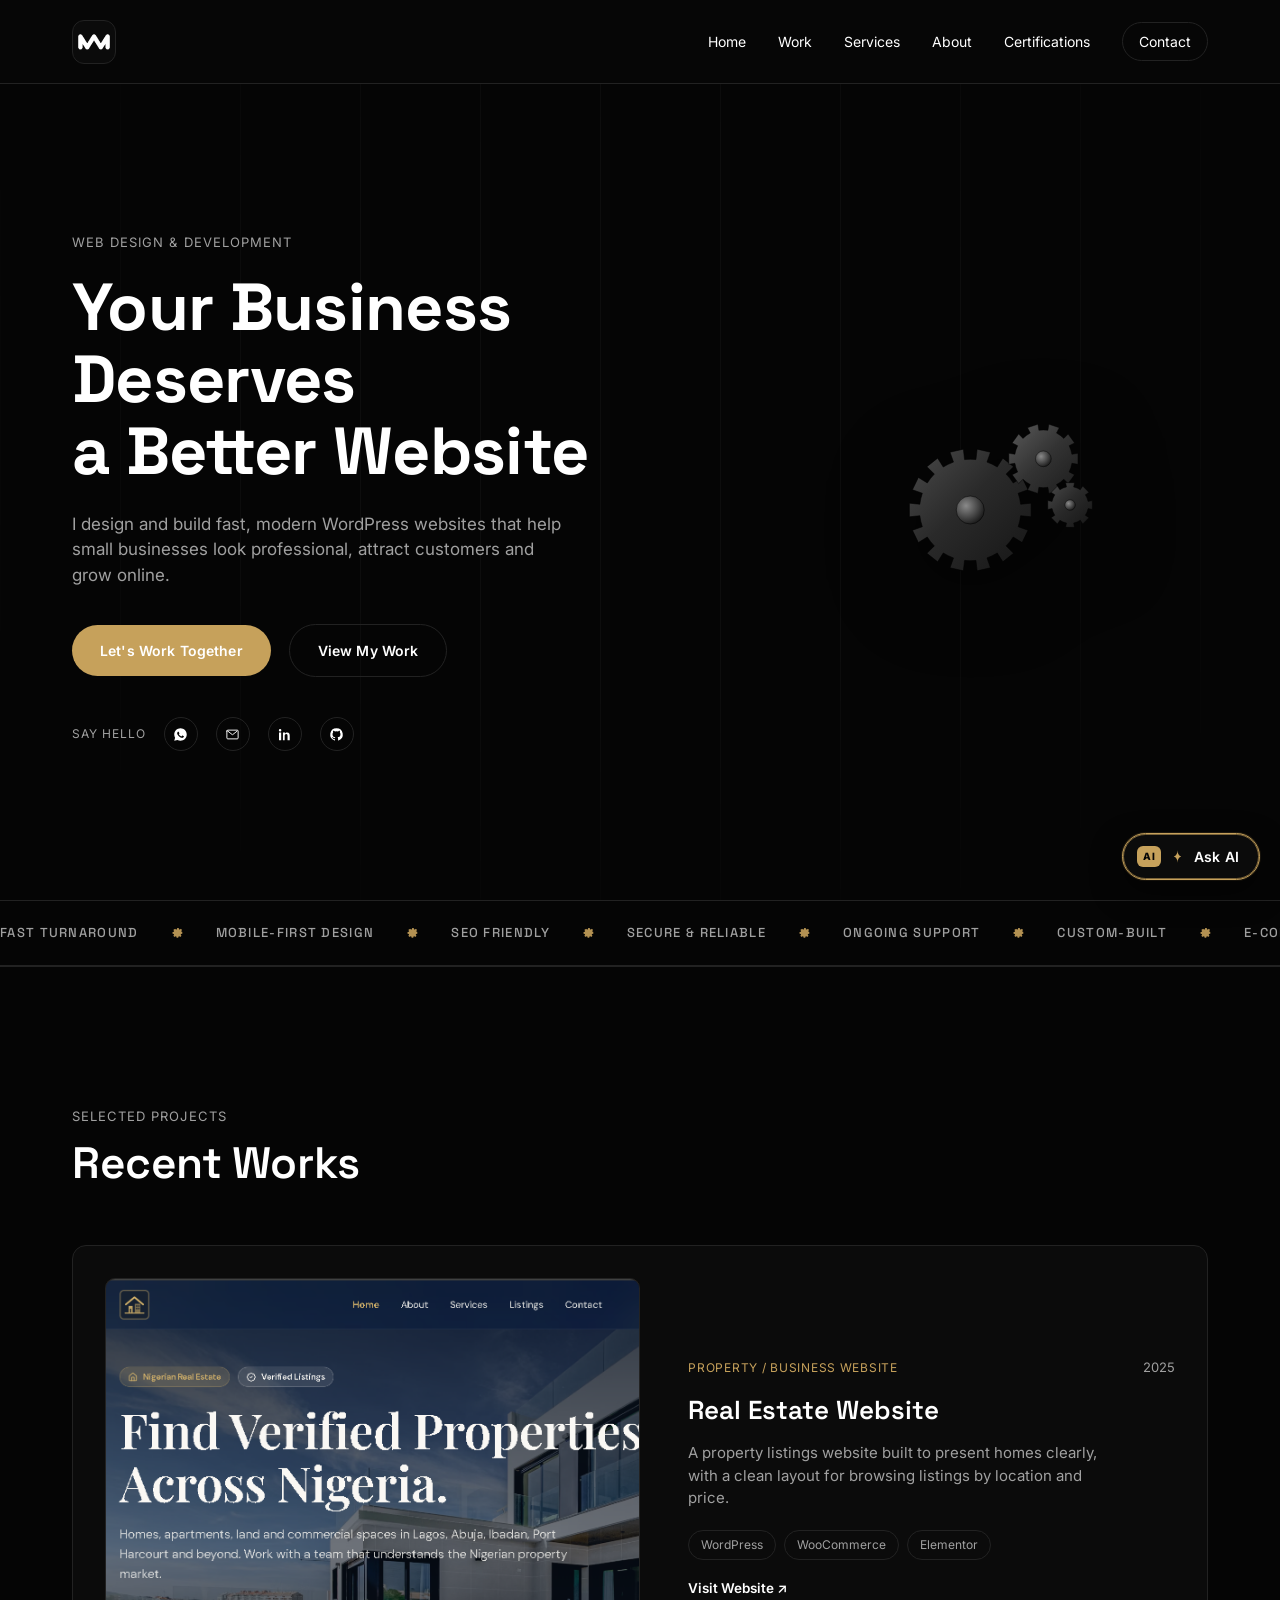
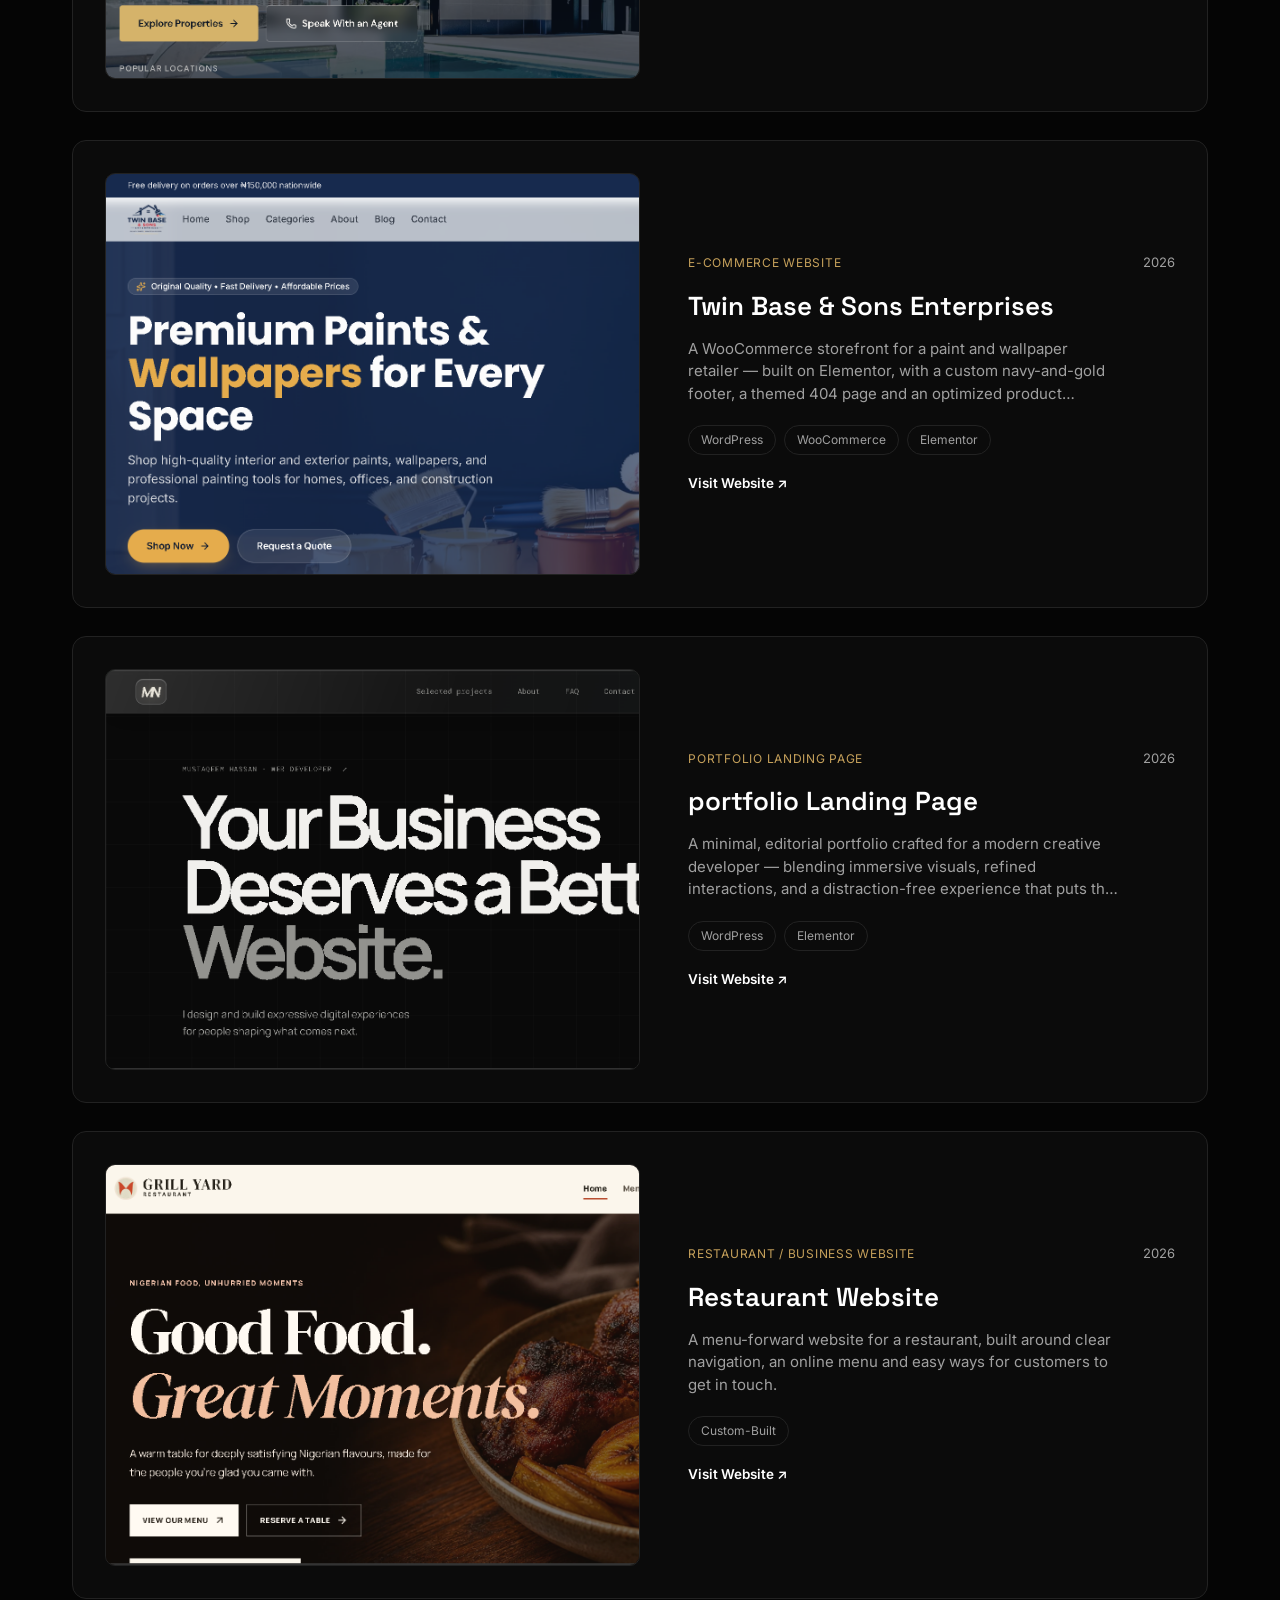
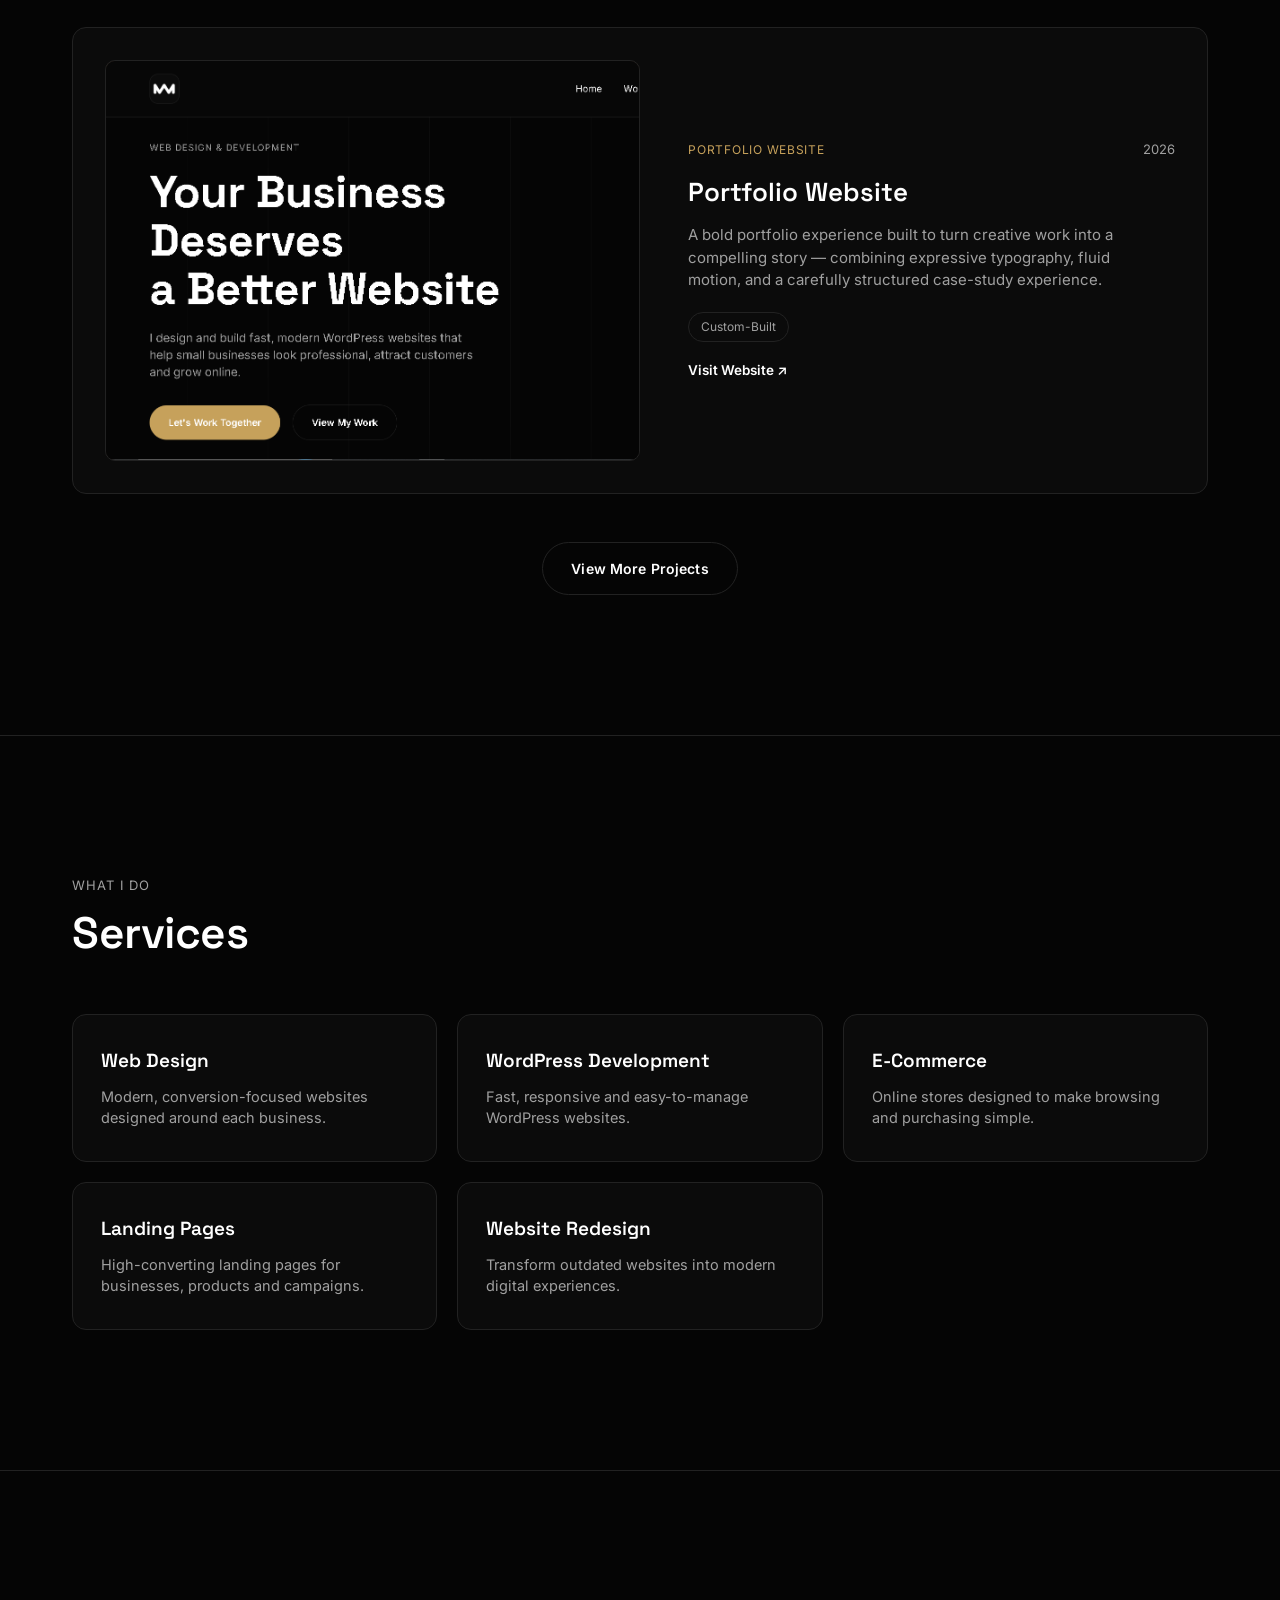
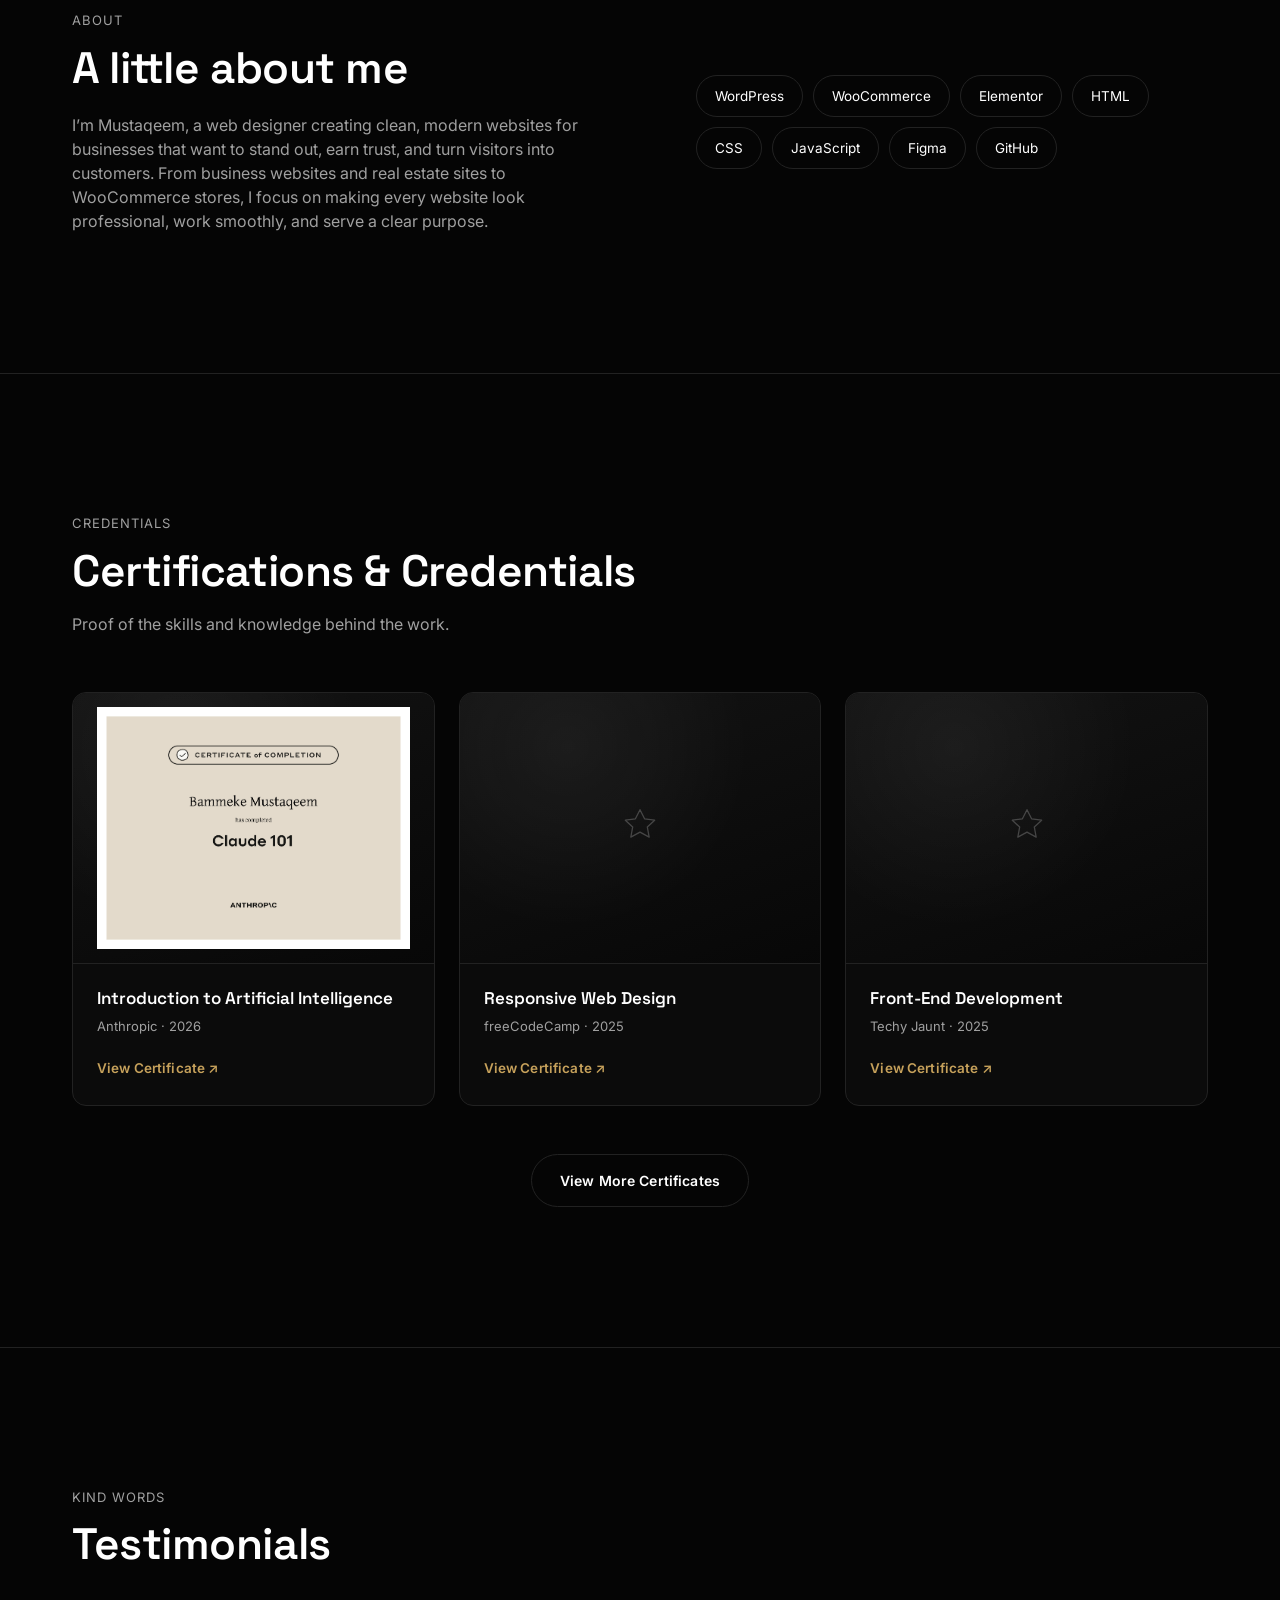
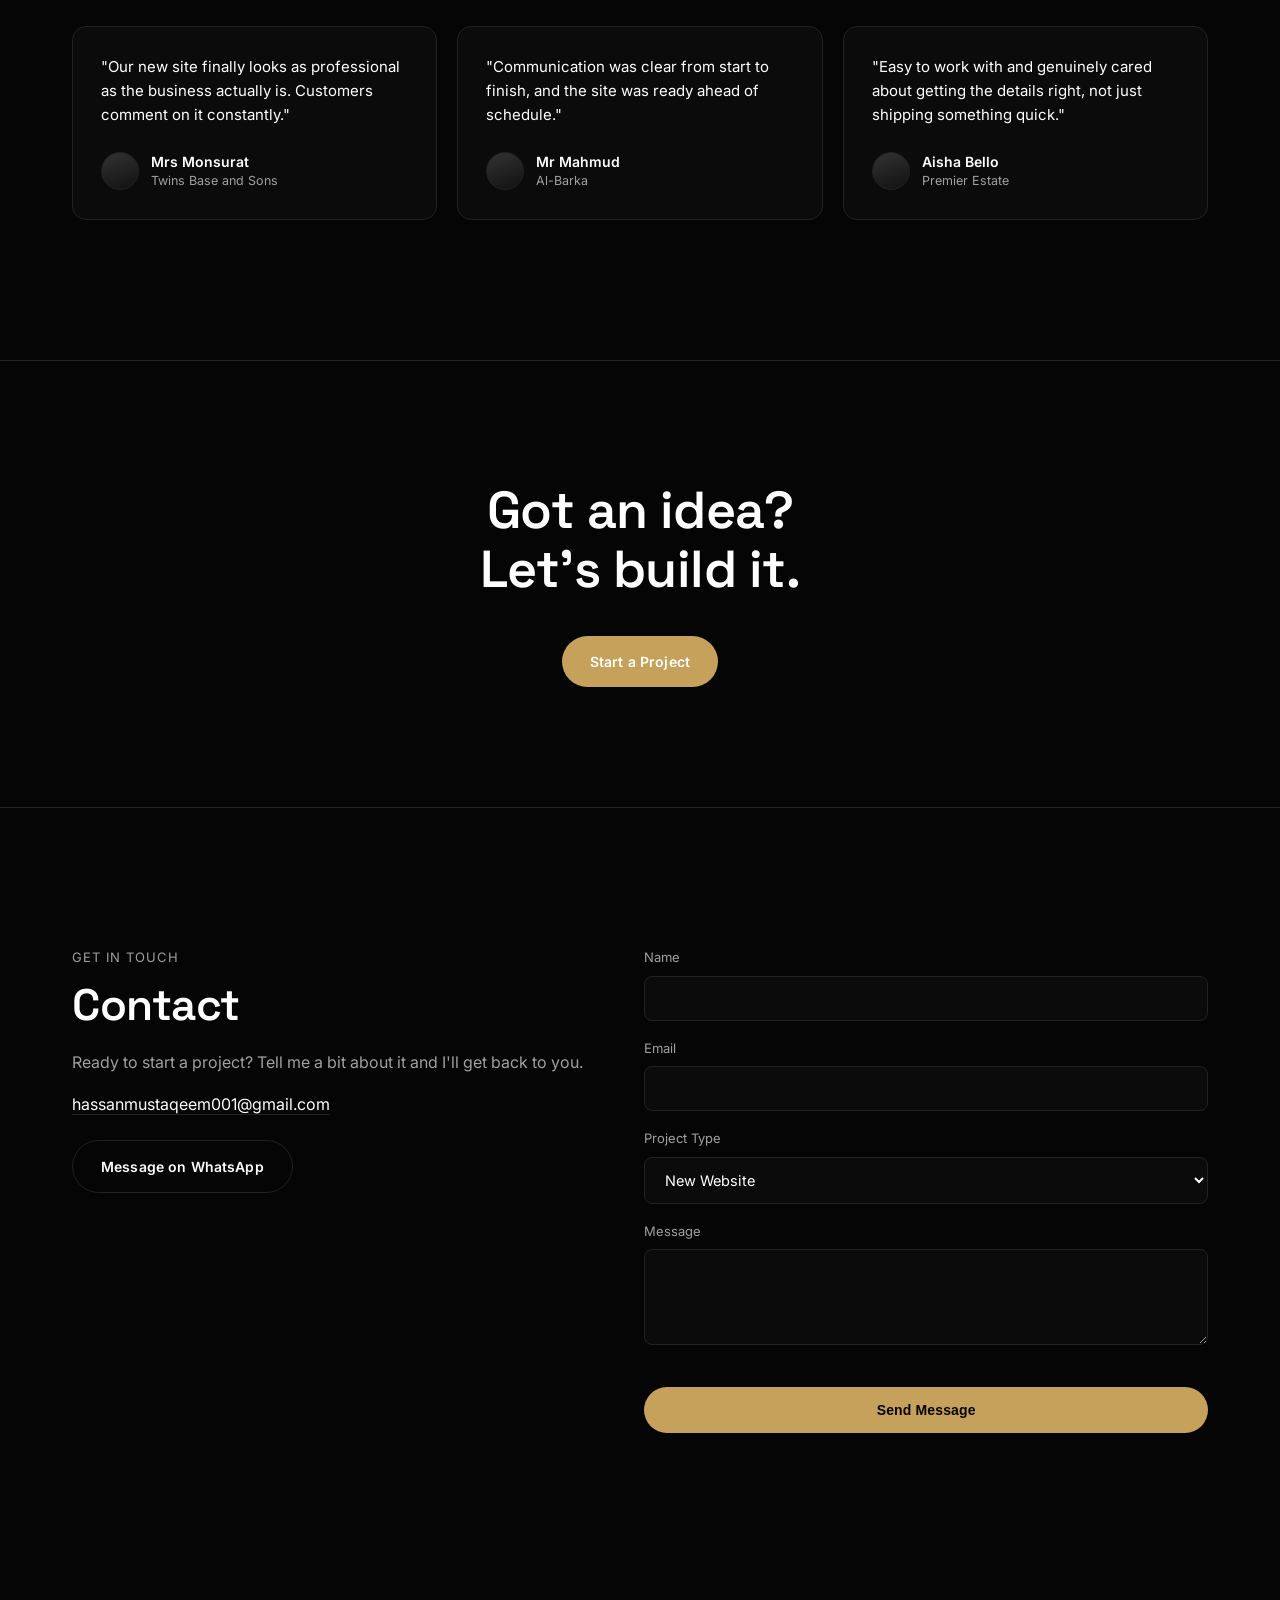
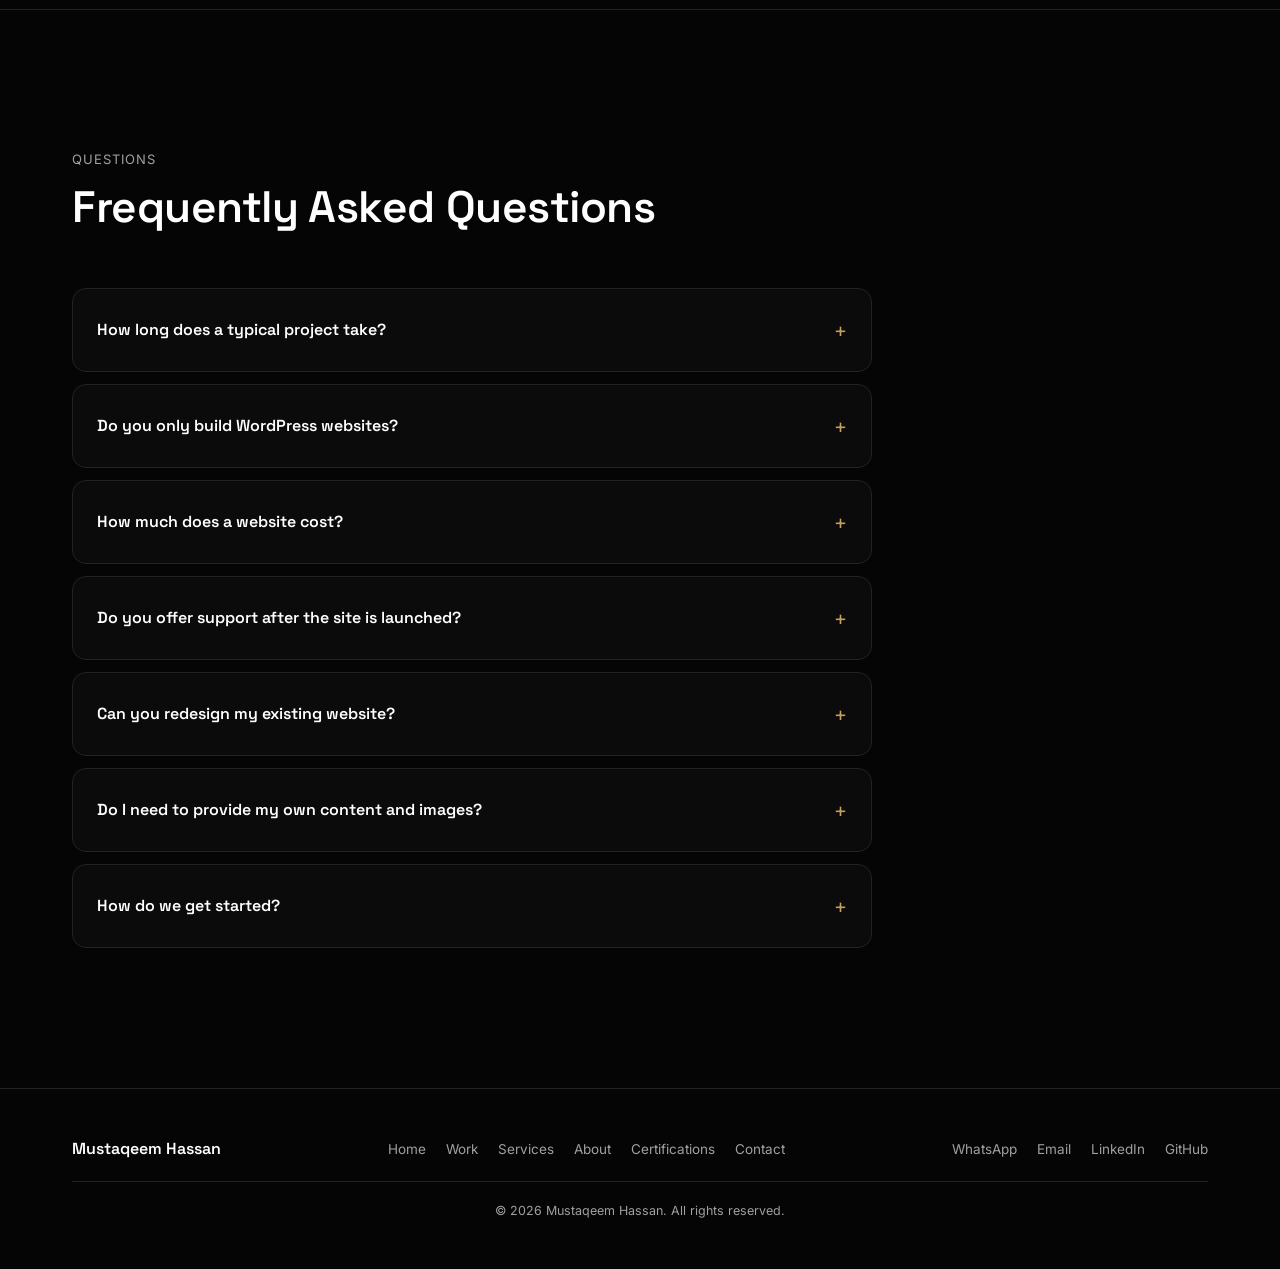
==== commit 86a45e23: "Add files via upload" ====
--- a/index.html
+++ b/index.html
@@ -407,7 +407,7 @@
         <h2 class="mh-portfolio-heading-lg">A little about me</h2>
         <p class="mh-portfolio-about-text">
           <!-- EDIT: your bio -->
-          I'm an engineering student who designs and builds practical, modern websites for small businesses — from WooCommerce stores to landing pages. I care about clean structure, fast load times, and sites that stay easy to update long after launch.
+          I’m Mustaqeem, a web designer creating clean, modern websites for businesses that want to stand out, earn trust, and turn visitors into customers. From business websites and real estate sites to WooCommerce stores, I focus on making every website look professional, work smoothly, and serve a clear purpose.
         </p>
       </div>
 
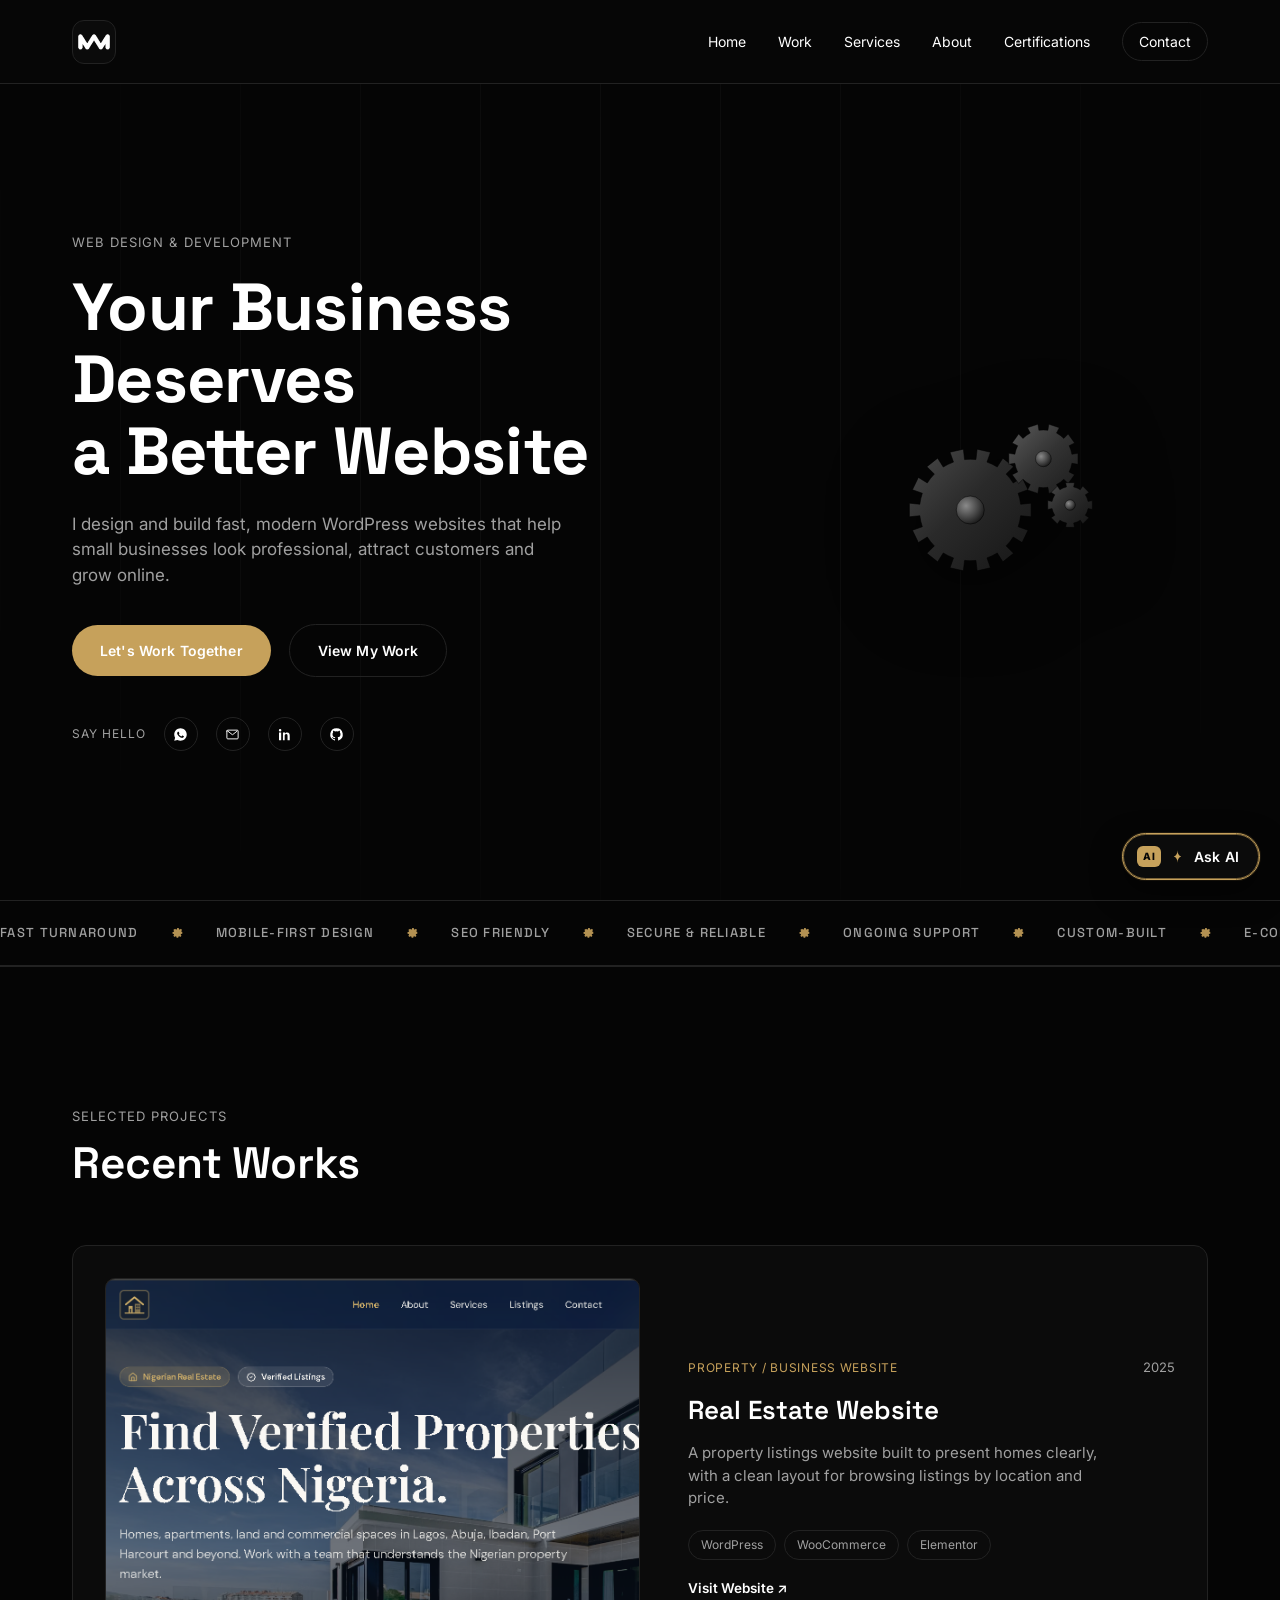
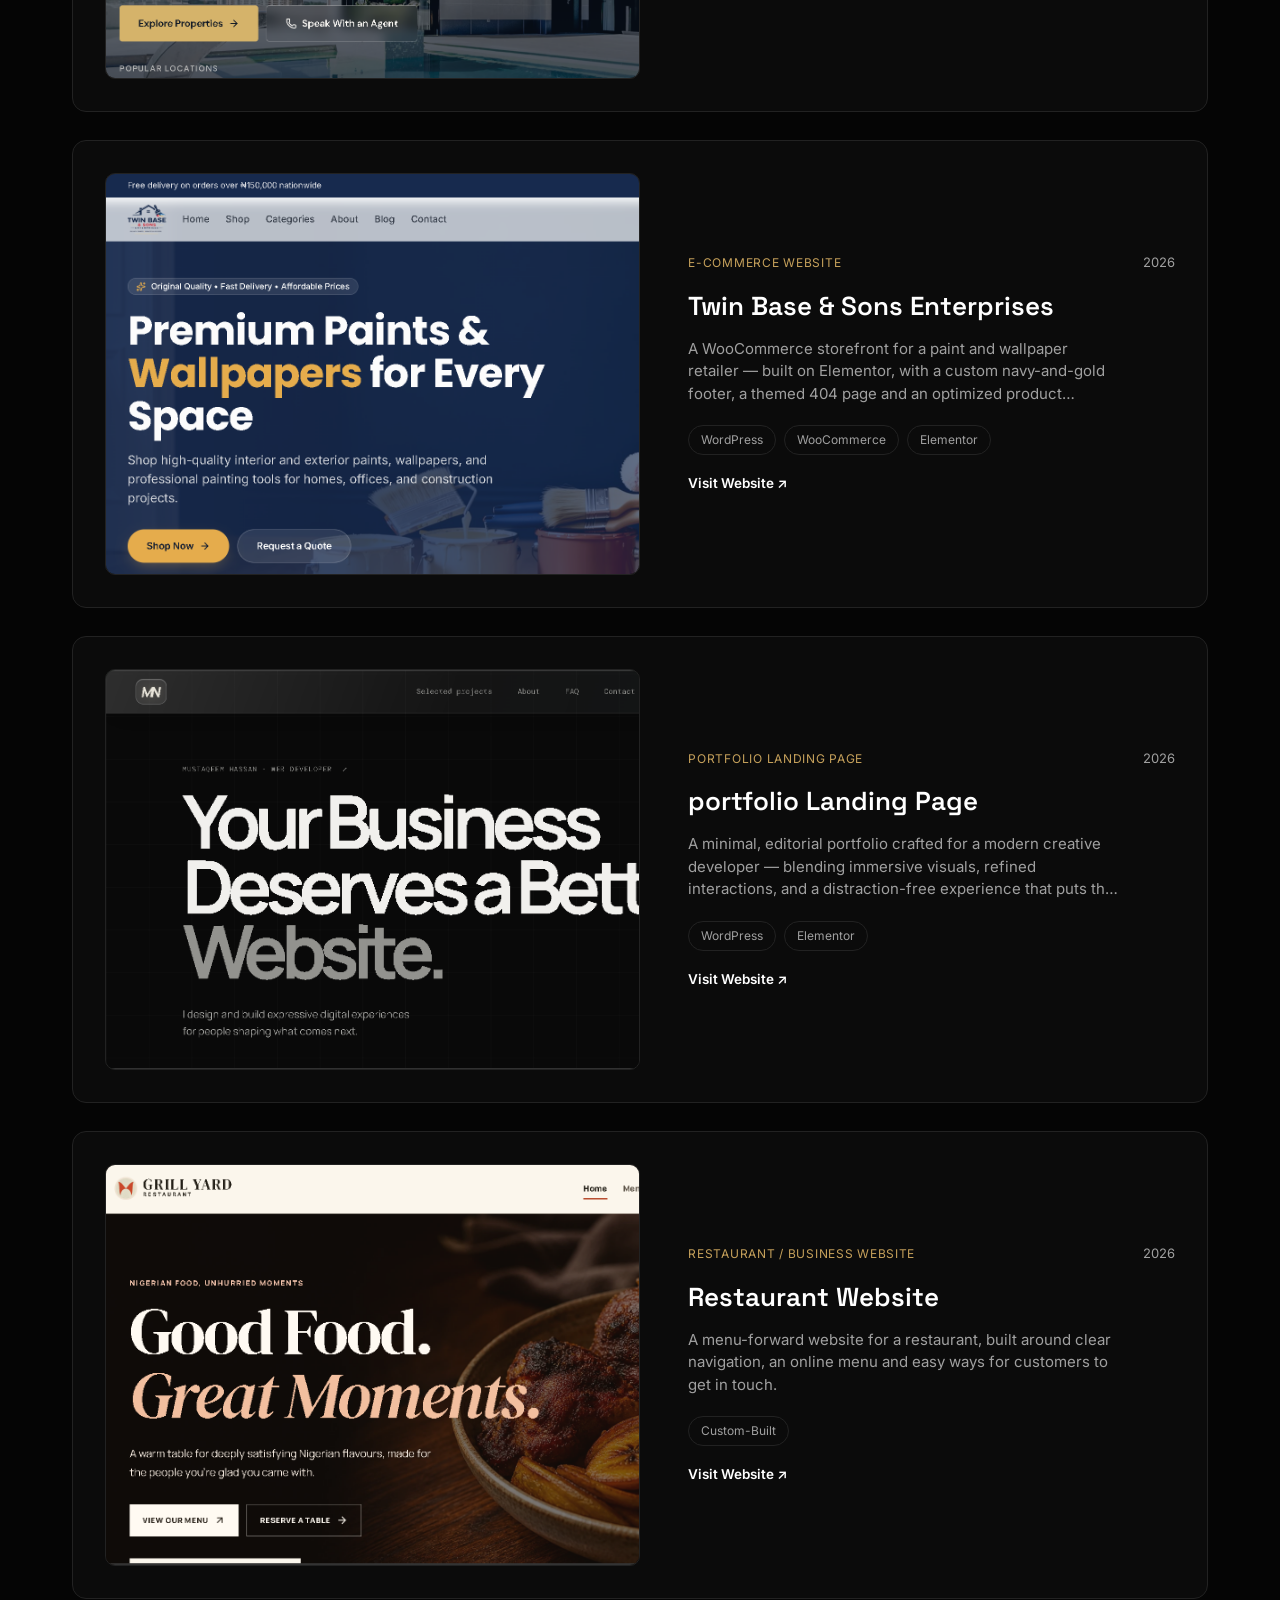
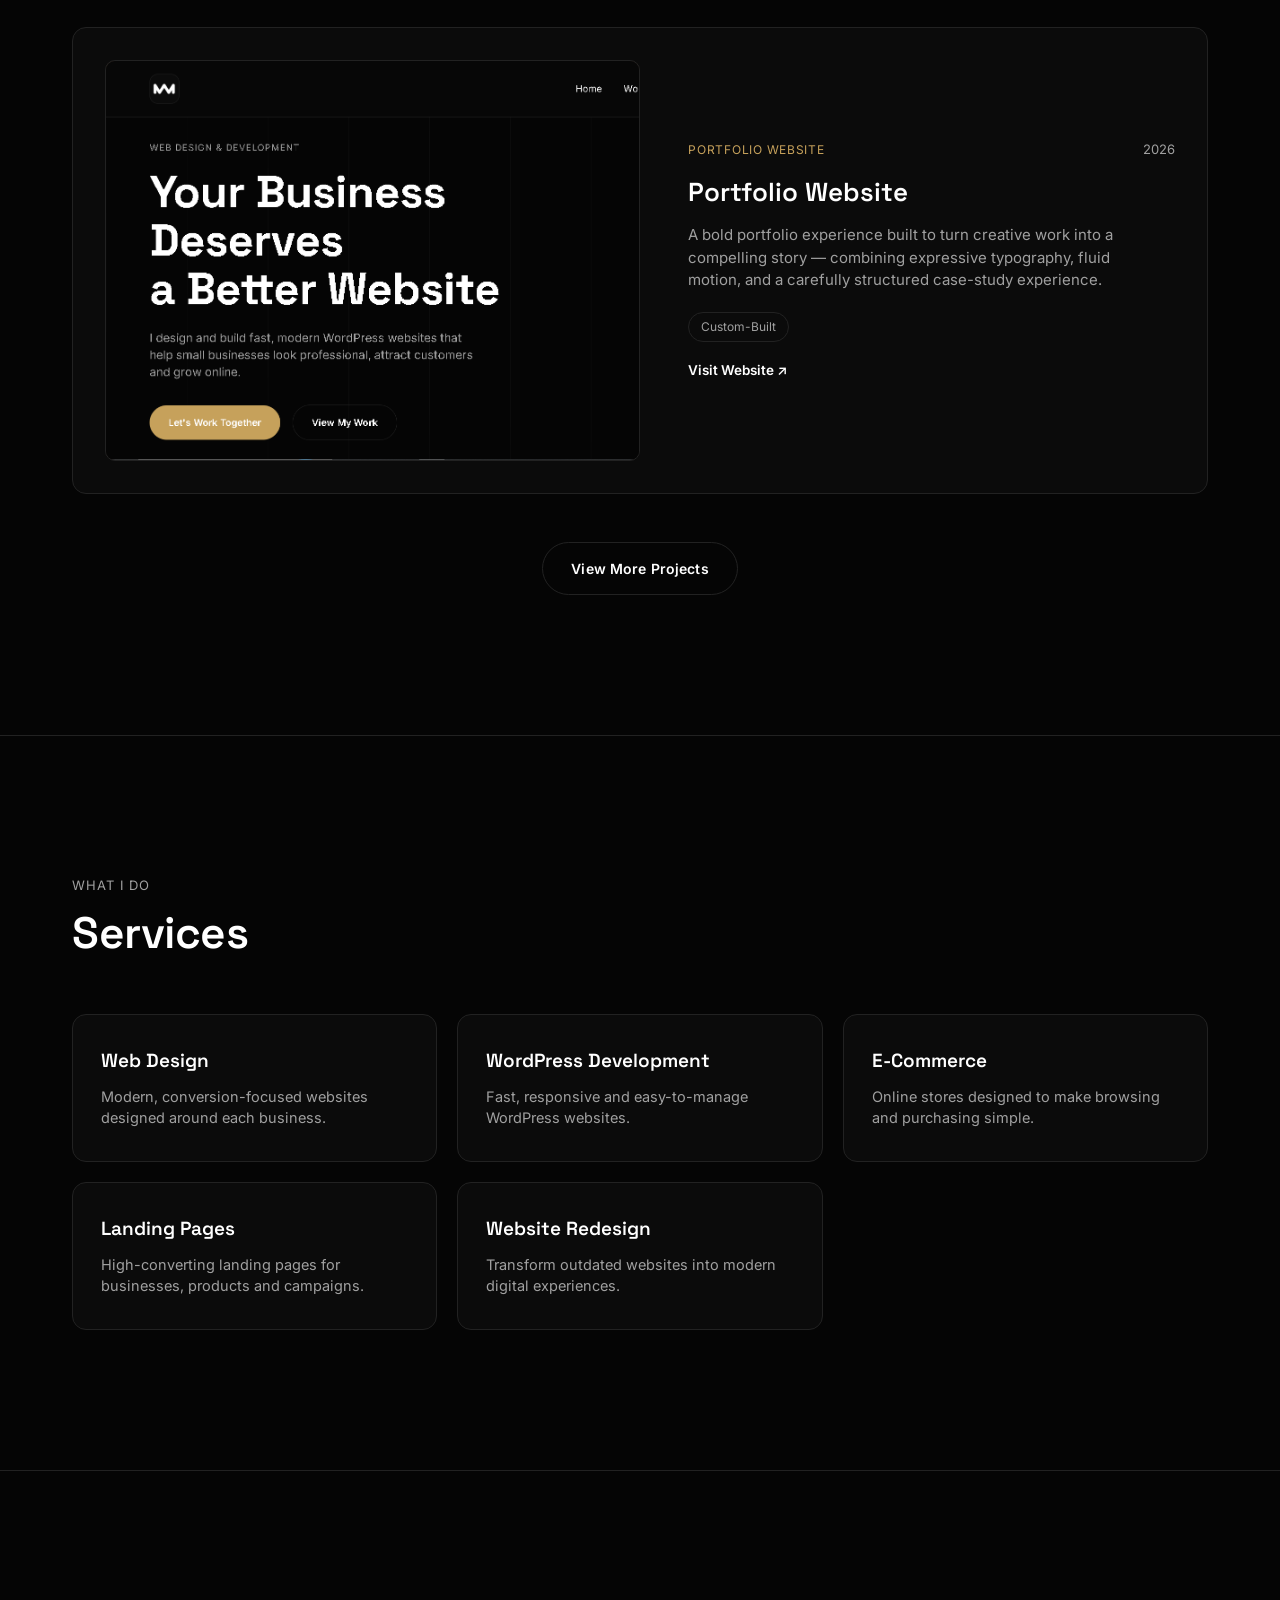
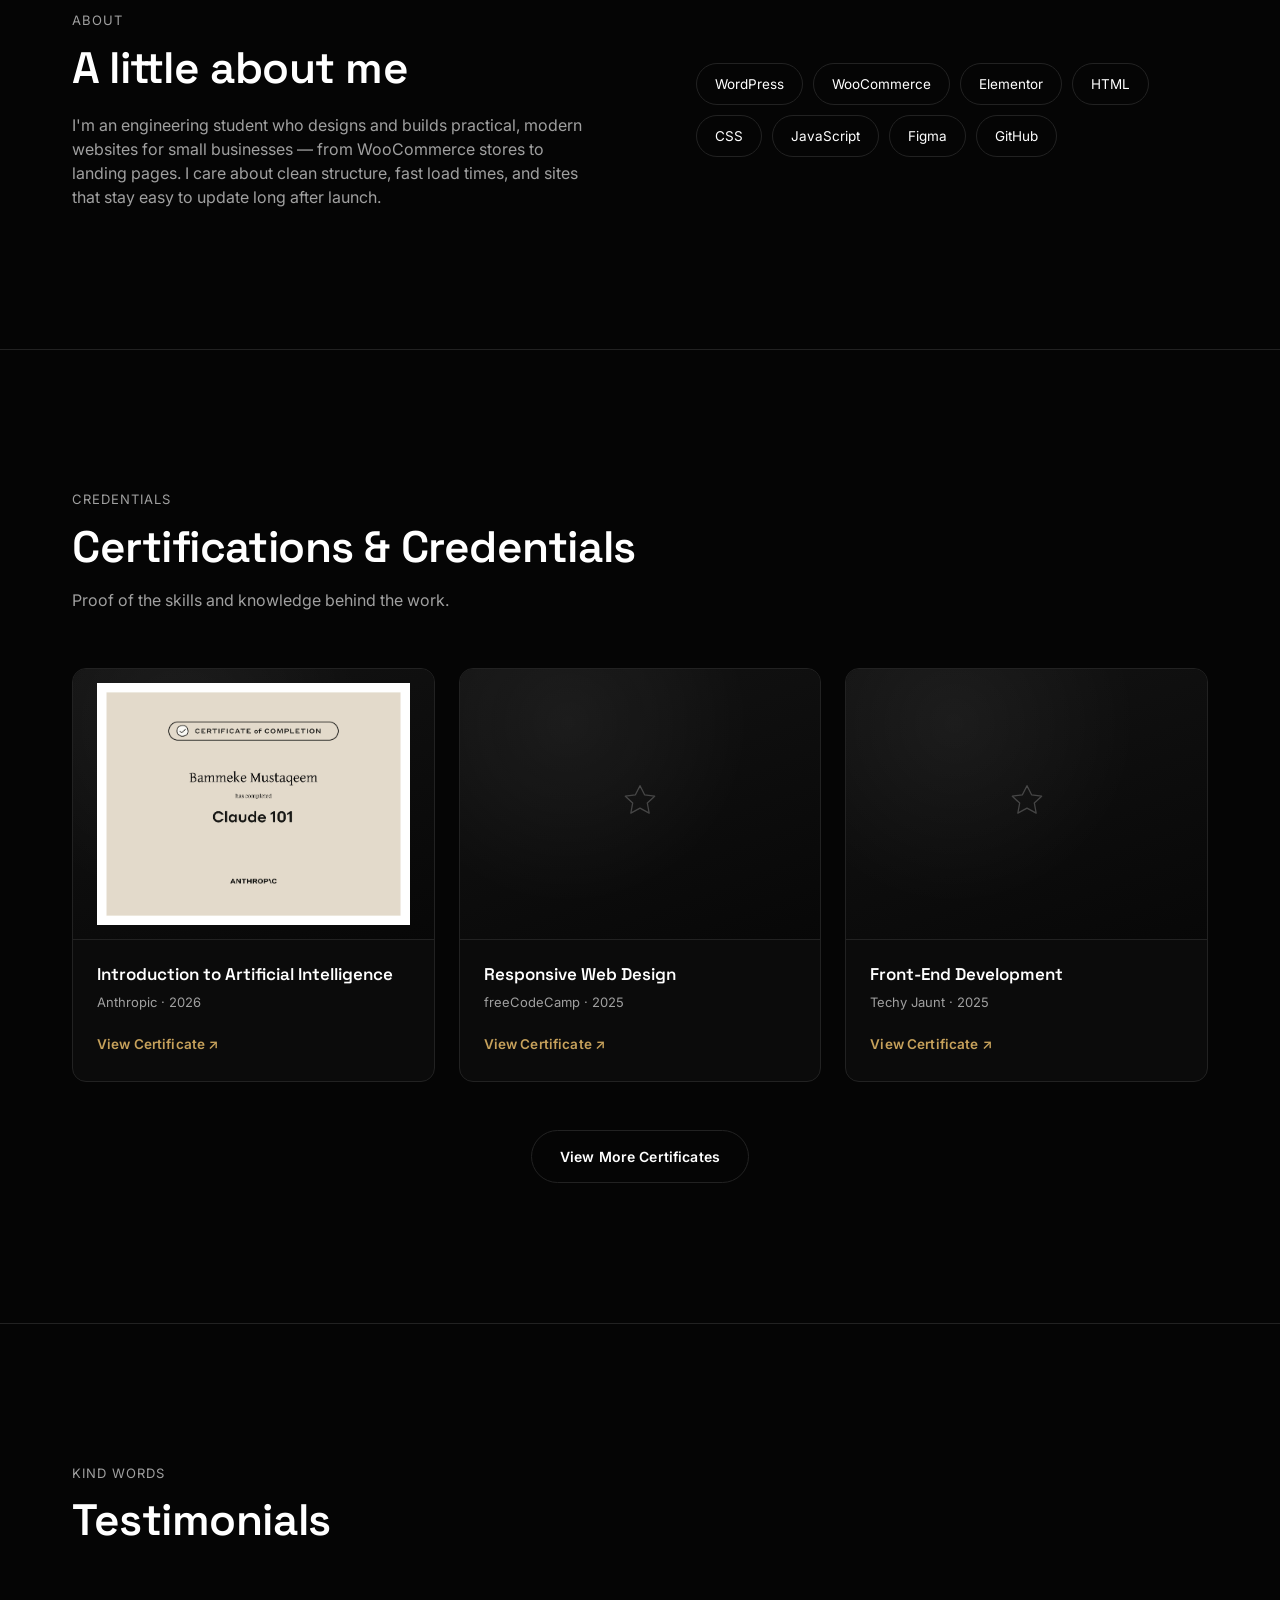
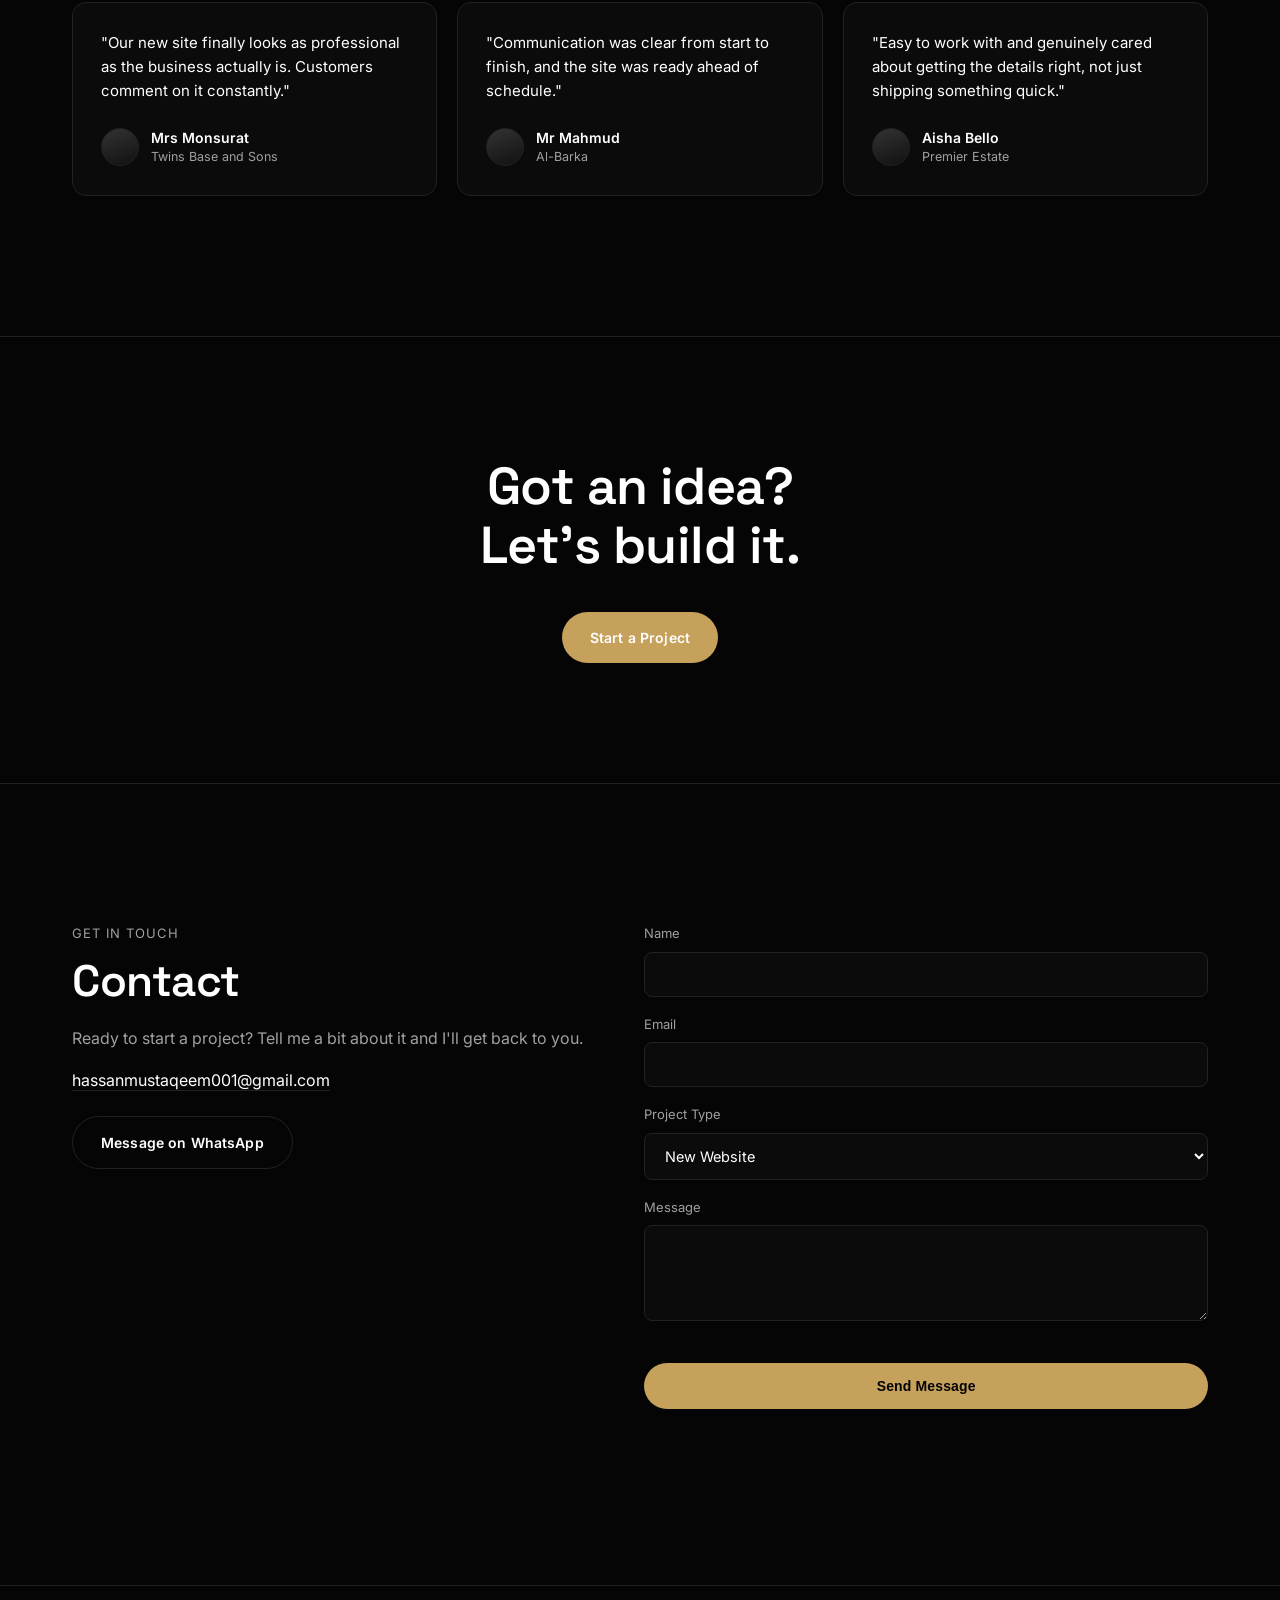
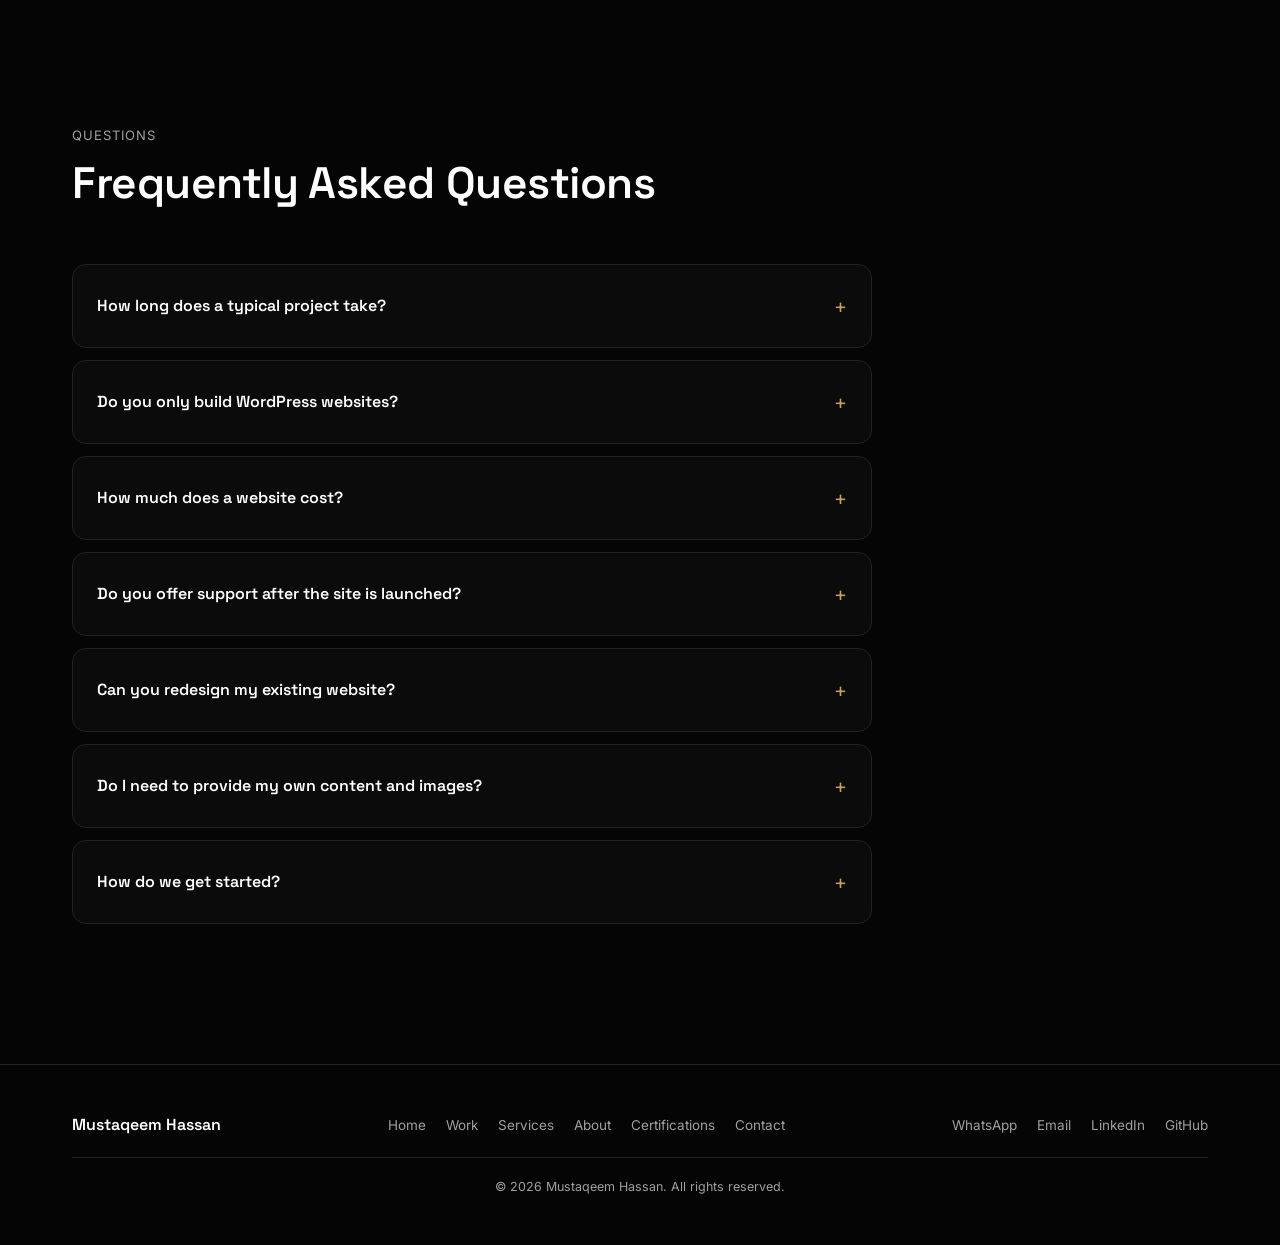
==== commit 3ff54b0d: "Add files via upload" ====
--- a/index.html
+++ b/index.html
@@ -407,7 +407,7 @@
         <h2 class="mh-portfolio-heading-lg">A little about me</h2>
         <p class="mh-portfolio-about-text">
           <!-- EDIT: your bio -->
-          I’m Mustaqeem, a web designer creating clean, modern websites for businesses that want to stand out, earn trust, and turn visitors into customers. From business websites and real estate sites to WooCommerce stores, I focus on making every website look professional, work smoothly, and serve a clear purpose.
+          I'm an engineering student who designs and builds practical, modern websites for small businesses — from WooCommerce stores to landing pages. I care about clean structure, fast load times, and sites that stay easy to update long after launch.
         </p>
       </div>
 
@@ -698,7 +698,7 @@
     </div>
   </div>
 
-  <!-- ================= AI PORTFOLIO ASSISTANT ================= -->
+  <!-- ================= MUSTI AI LAUNCHER ================= -->
   <!-- Local only — no API, no backend, no network requests. See chatbot.js -->
   <a href="ai.html" class="mh-chat-launcher" aria-label="Open the AI portfolio assistant page">
     <span class="mh-chat-launcher__badge">AI</span>
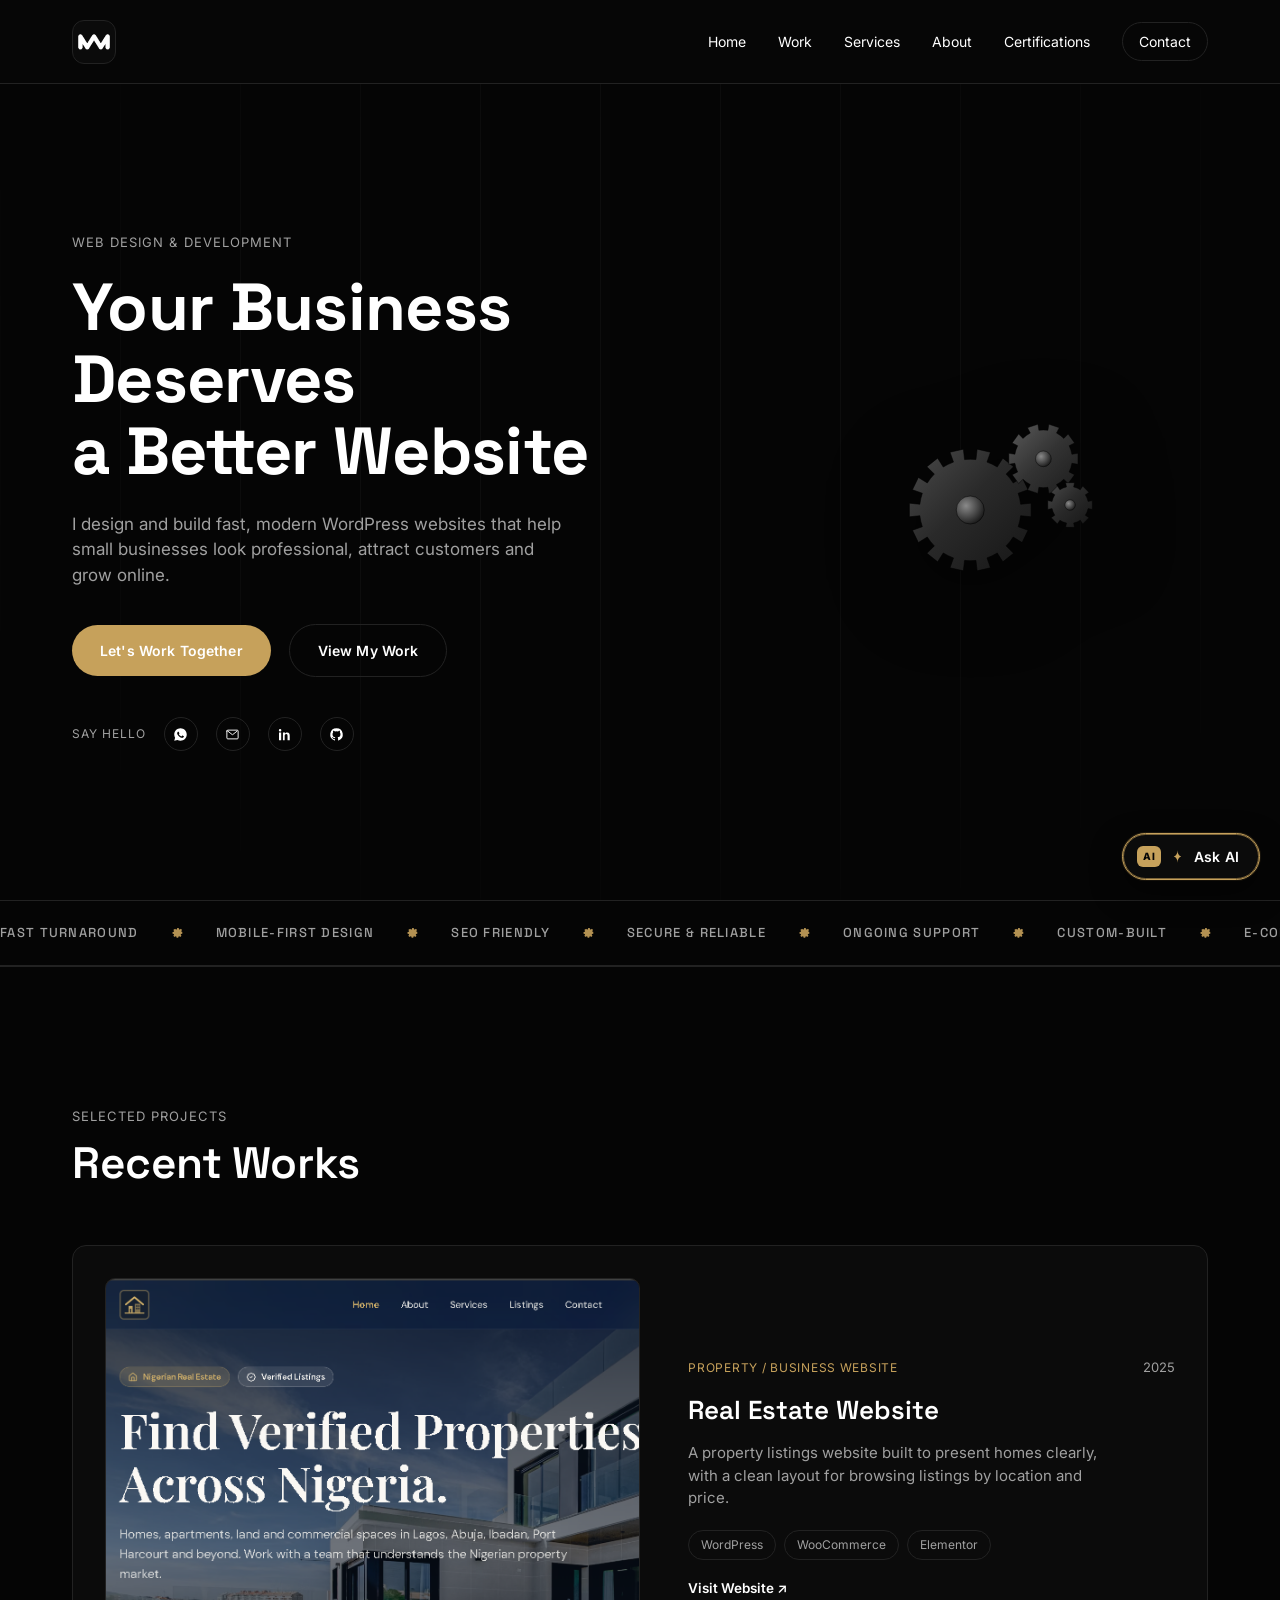
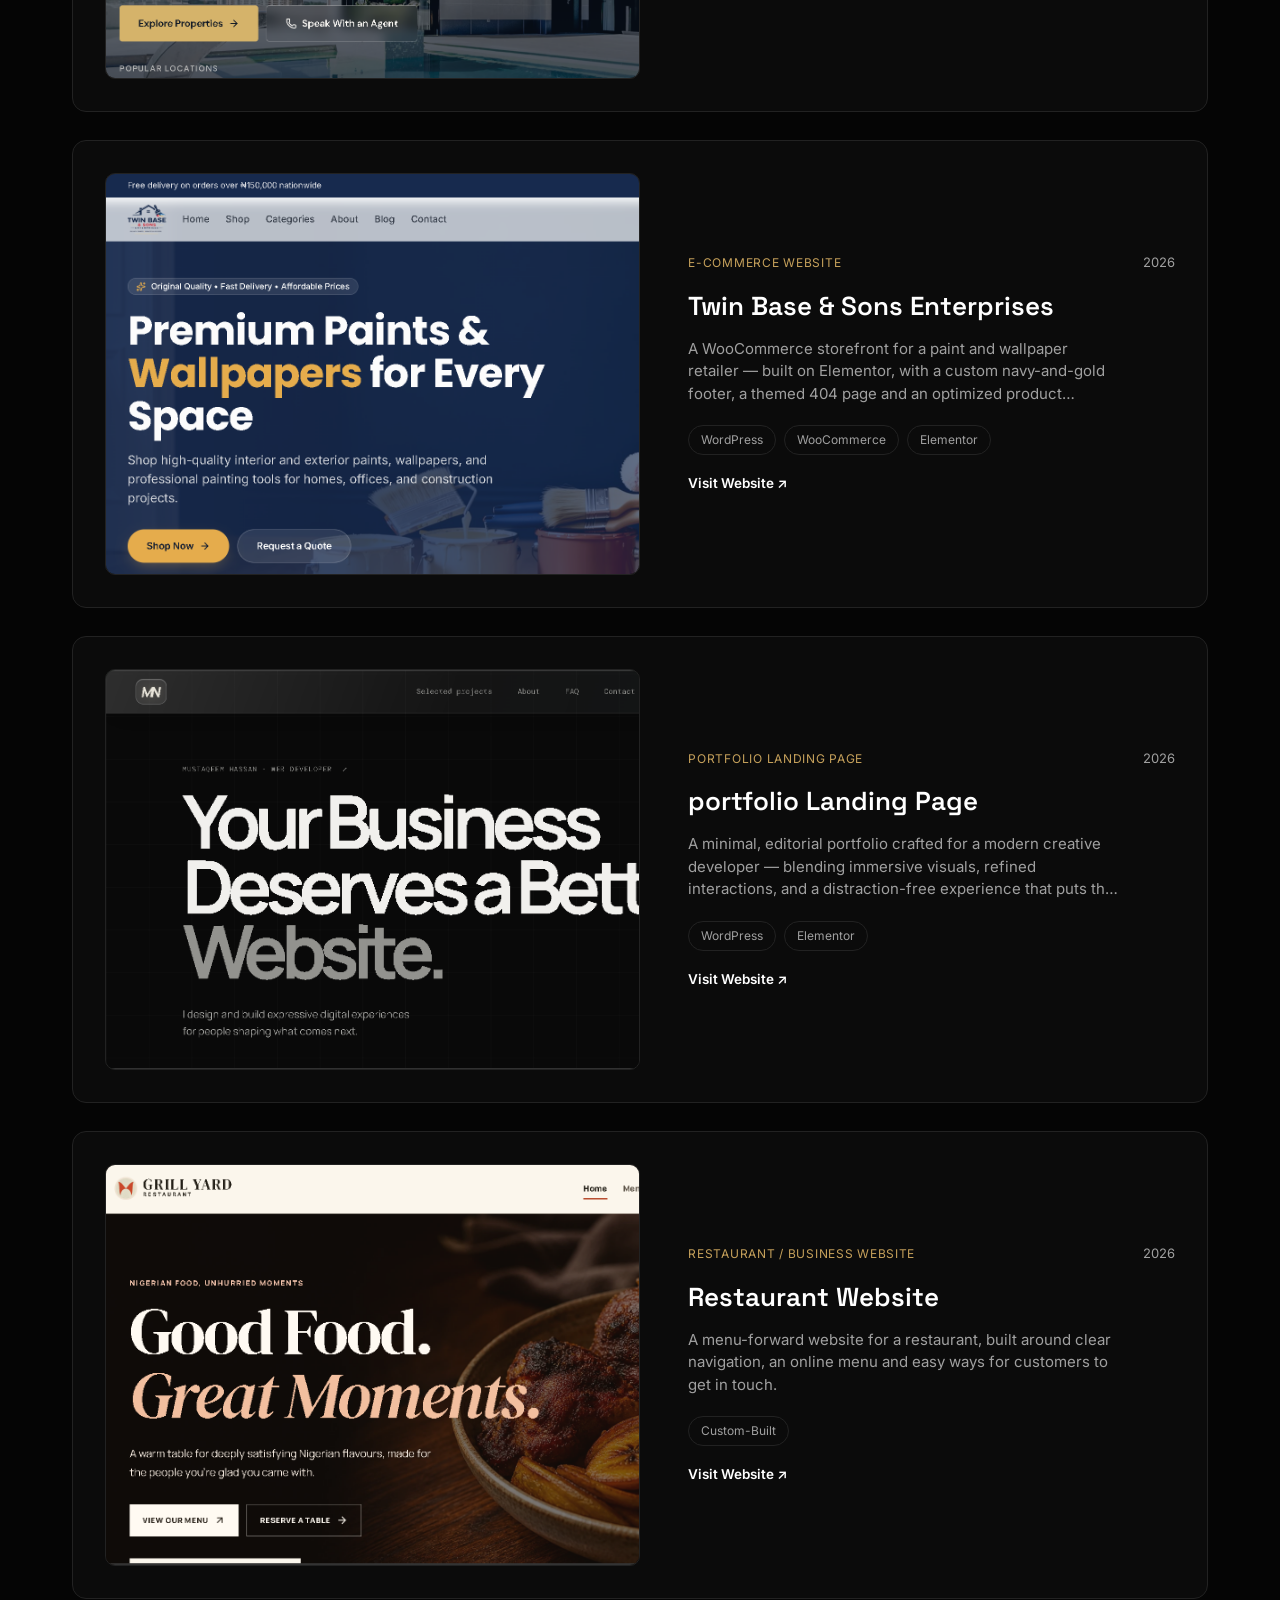
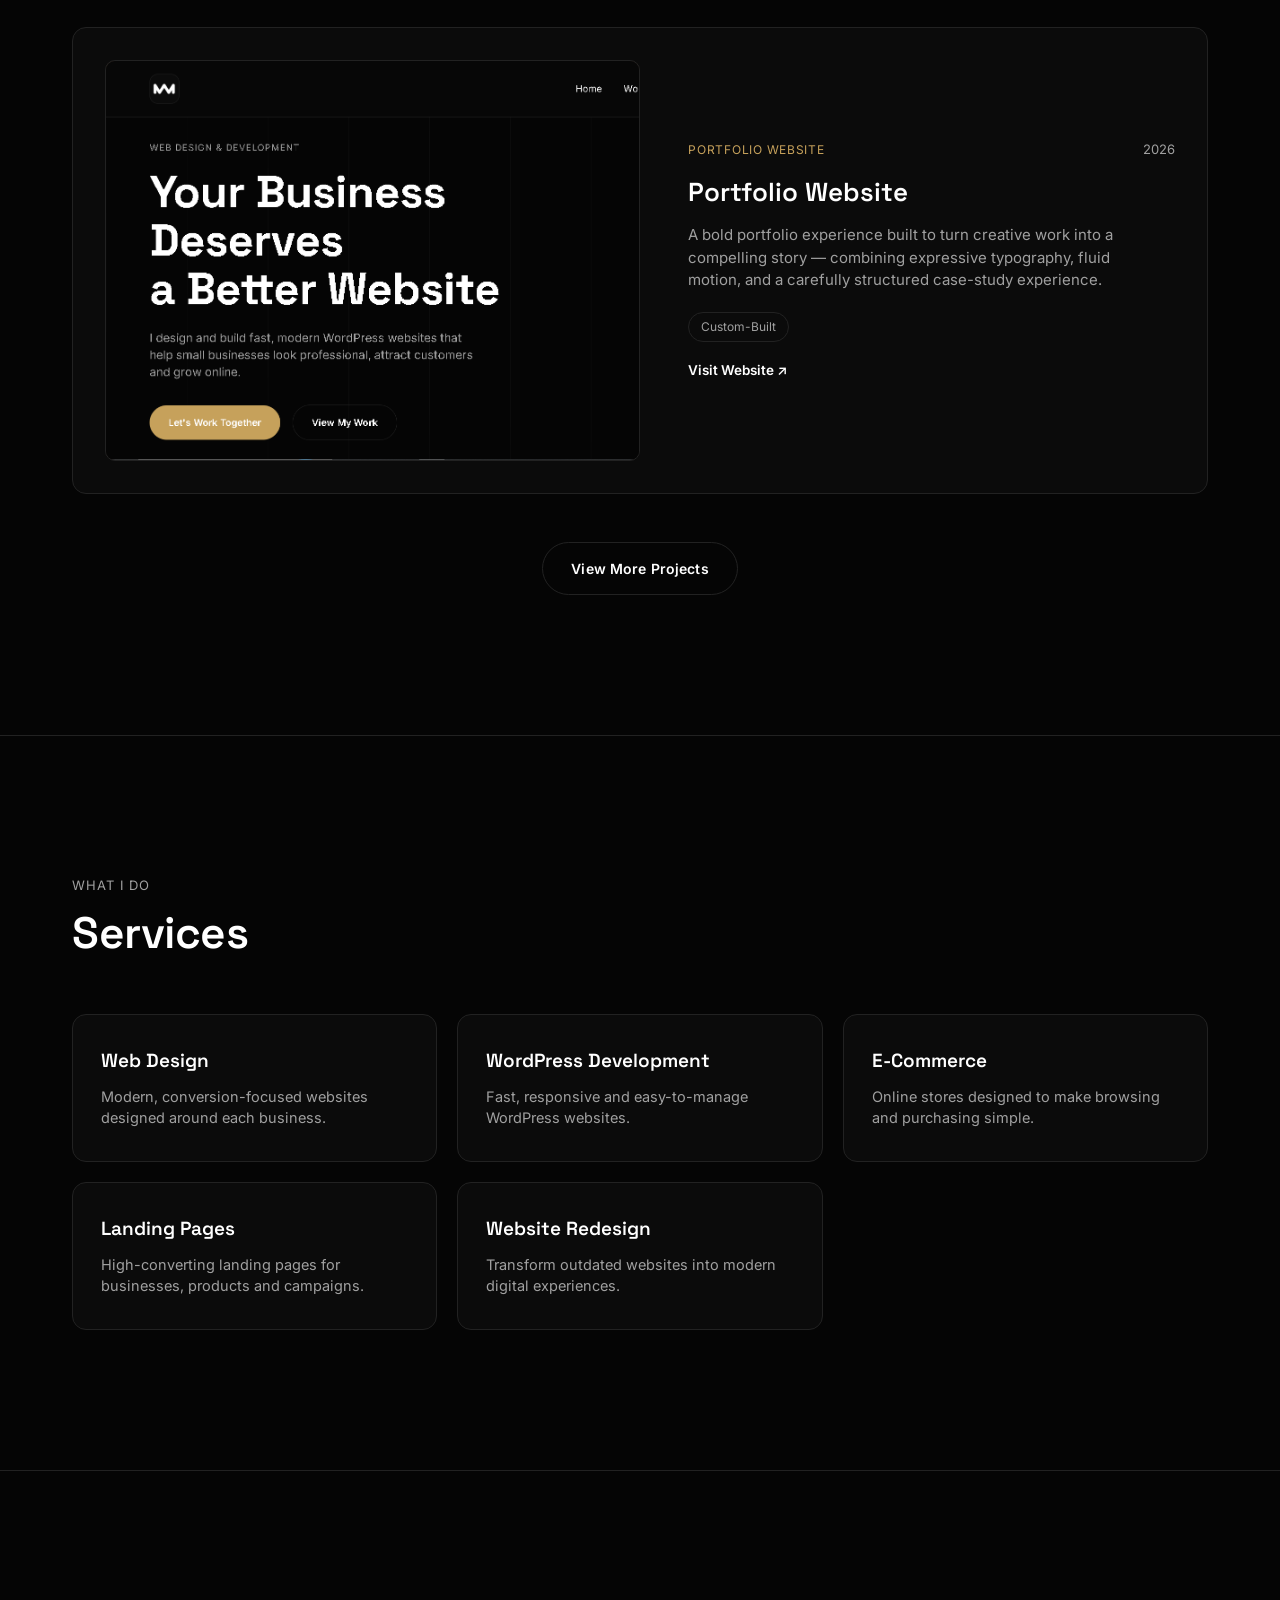
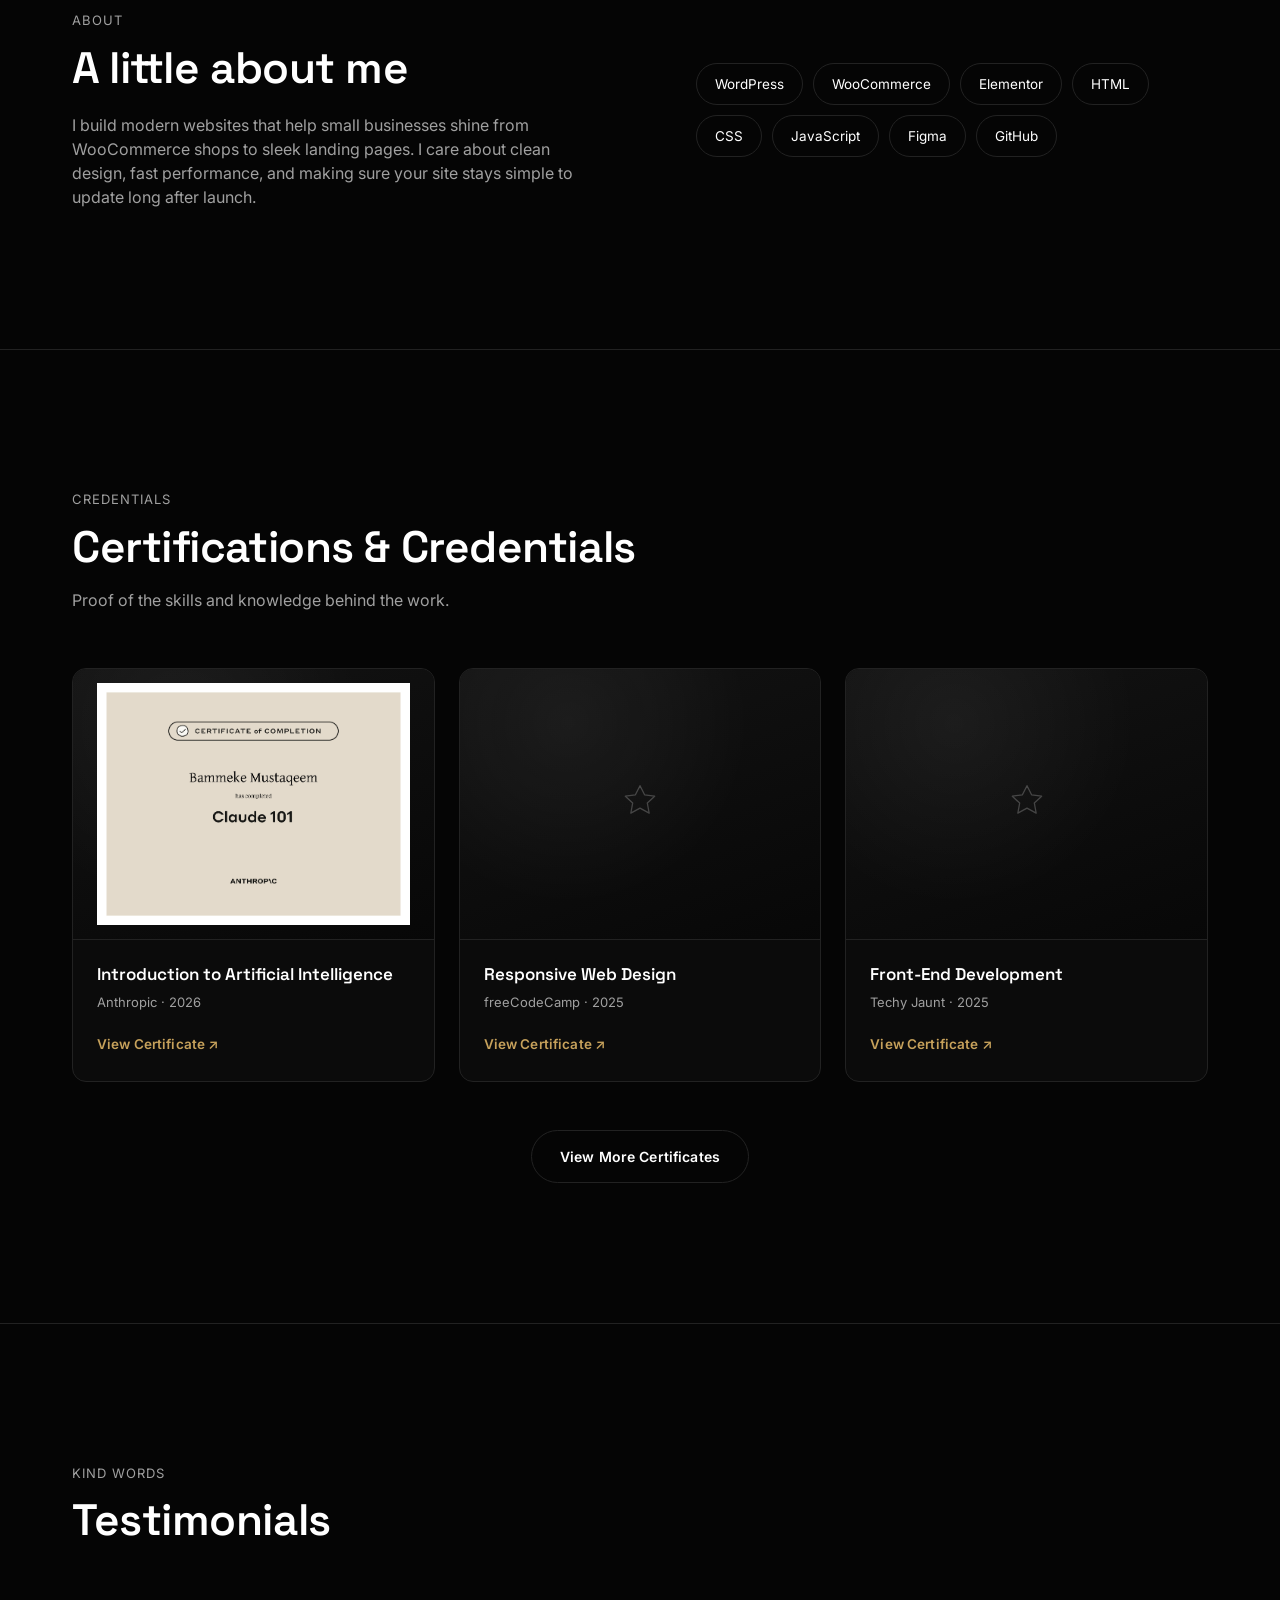
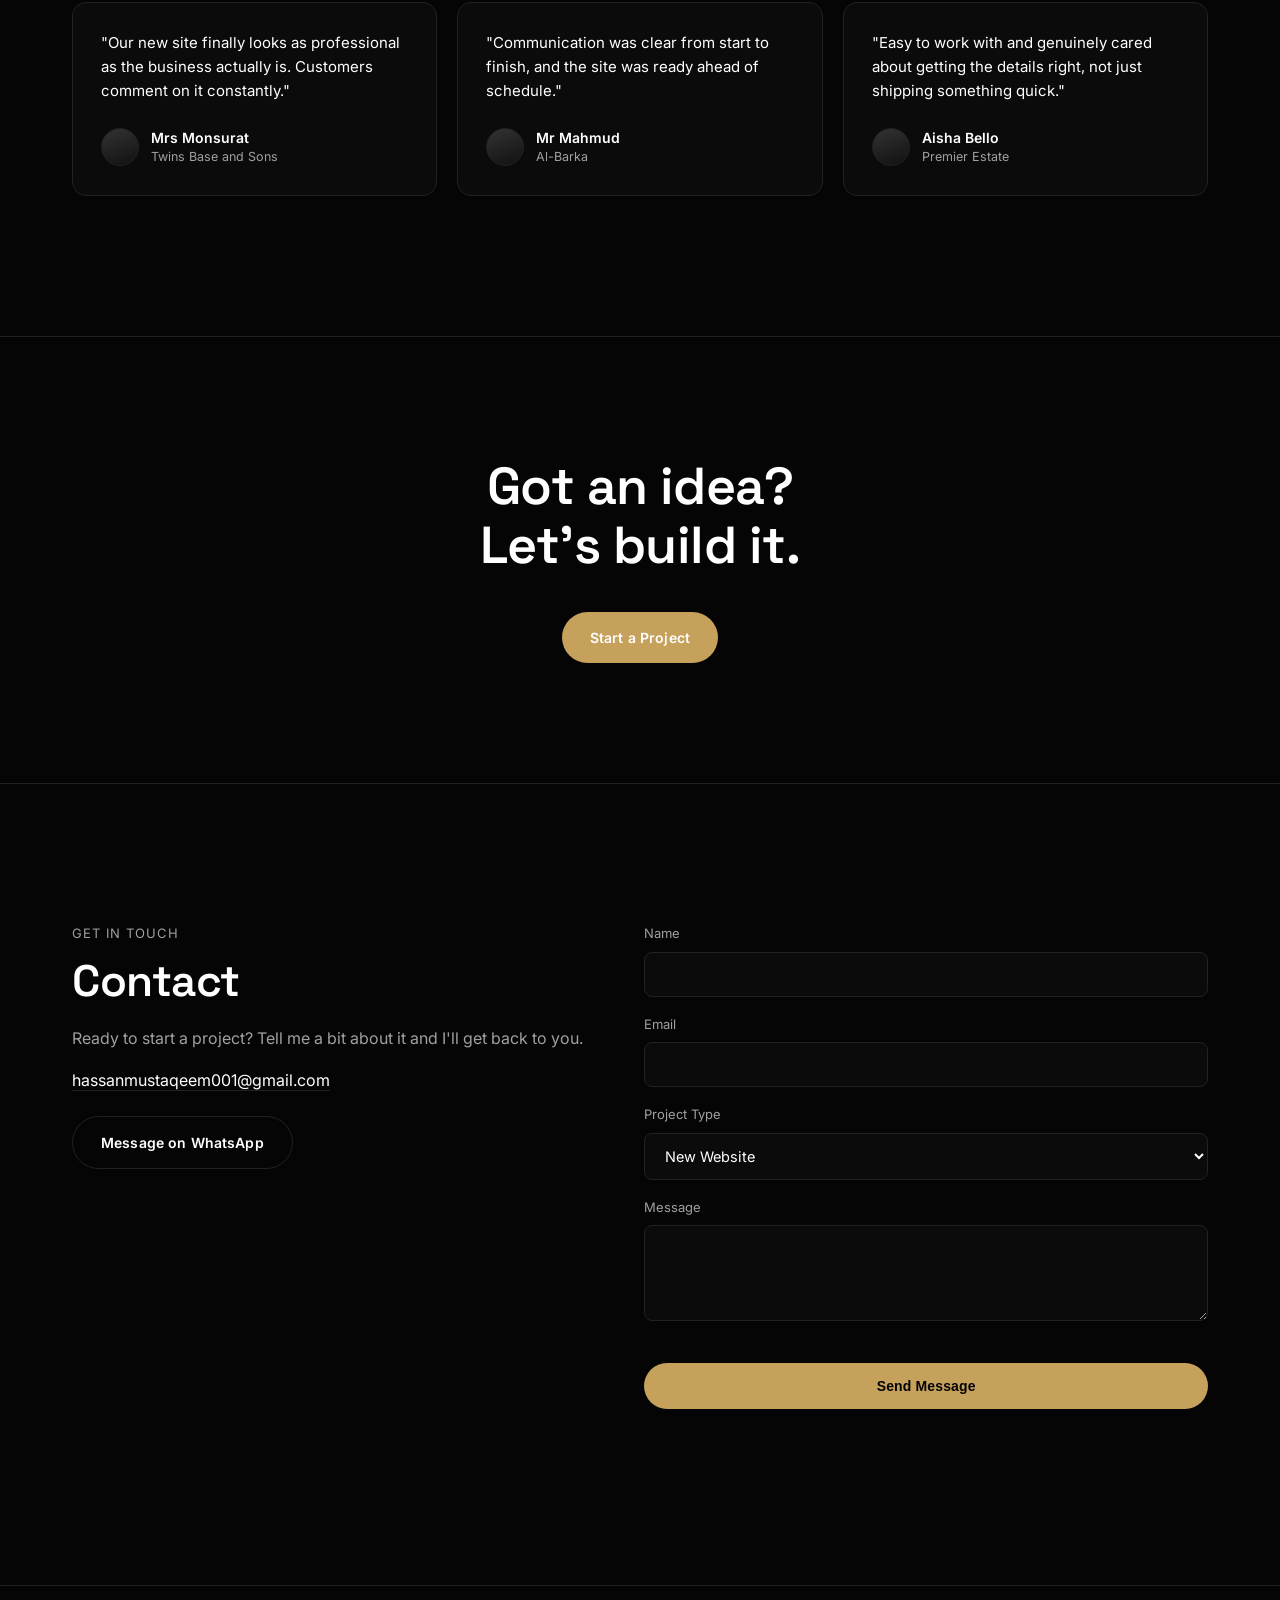
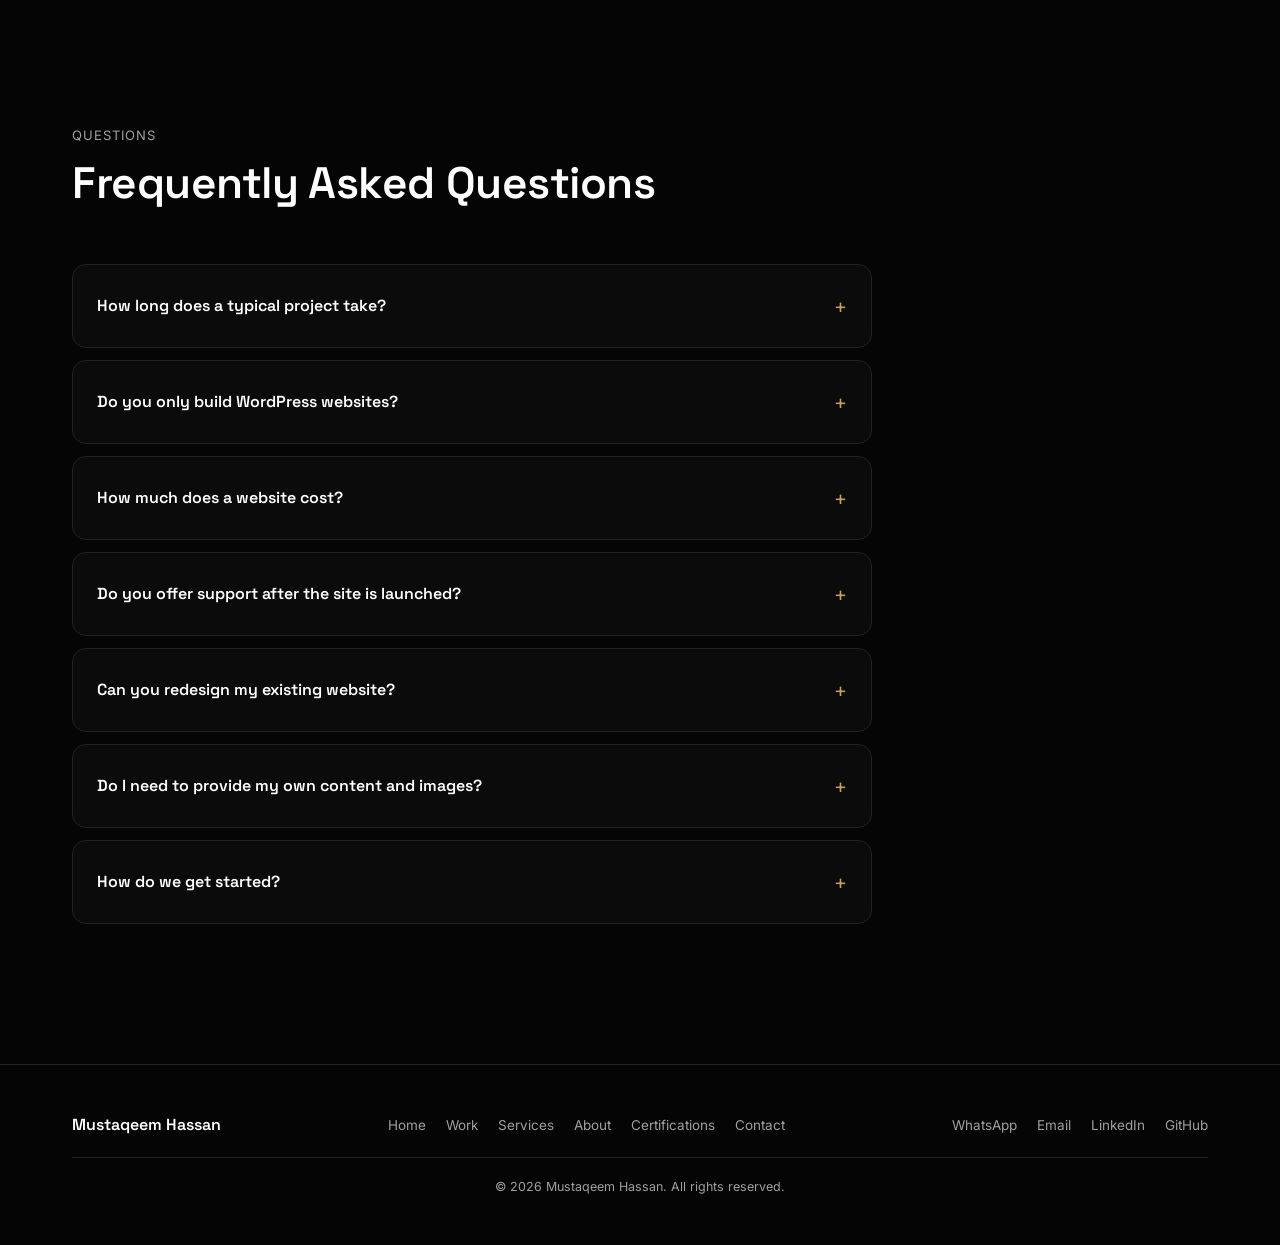
==== commit bb9ee552: "Add files via upload" ====
--- a/index.html
+++ b/index.html
@@ -319,7 +319,7 @@
               <span>Custom-Built</span>
             </div>
             <!-- EDIT: replace # with the live site URL, or delete this line if it's not live yet -->
-            <a href="https://mustirestaur-myypplsx.manus.space" class="mh-portfolio-work-link" target="_blank" rel="noopener">Visit Website ↗</a>
+            <a href="#" class="mh-portfolio-work-link" target="_blank" rel="noopener">Visit Website ↗</a>
           </div>
         </article>
 
@@ -407,7 +407,7 @@
         <h2 class="mh-portfolio-heading-lg">A little about me</h2>
         <p class="mh-portfolio-about-text">
           <!-- EDIT: your bio -->
-          I'm an engineering student who designs and builds practical, modern websites for small businesses — from WooCommerce stores to landing pages. I care about clean structure, fast load times, and sites that stay easy to update long after launch.
+          I build modern websites that help small businesses shine from WooCommerce shops to sleek landing pages. I care about clean design, fast performance, and making sure your site stays simple to update long after launch.
         </p>
       </div>
 
@@ -675,8 +675,8 @@
       <div class="mh-portfolio-footer-social">
         <a href="https://wa.me/2349122068094" aria-label="WhatsApp" target="_blank" rel="noopener">WhatsApp</a>
         <a href="mailto:hassanmustaqeem001@gmail.com" aria-label="Email">Email</a>
-        <a href="#" aria-label="LinkedIn" target="_blank" rel="noopener">LinkedIn</a>
-        <a href="#" aria-label="GitHub" target="_blank" rel="noopener">GitHub</a>
+        <a href="https://www.linkedin.com/in/mustaqeem-hassan-9b8899396" aria-label="LinkedIn" target="_blank" rel="noopener">LinkedIn</a>
+        <a href="https://github.com/mustaqeemhs" aria-label="GitHub" target="_blank" rel="noopener">GitHub</a>
       </div>
 
       <p class="mh-portfolio-footer-copy">&copy; <span id="mh-portfolio-year"></span> Mustaqeem Hassan. All rights reserved.</p>
